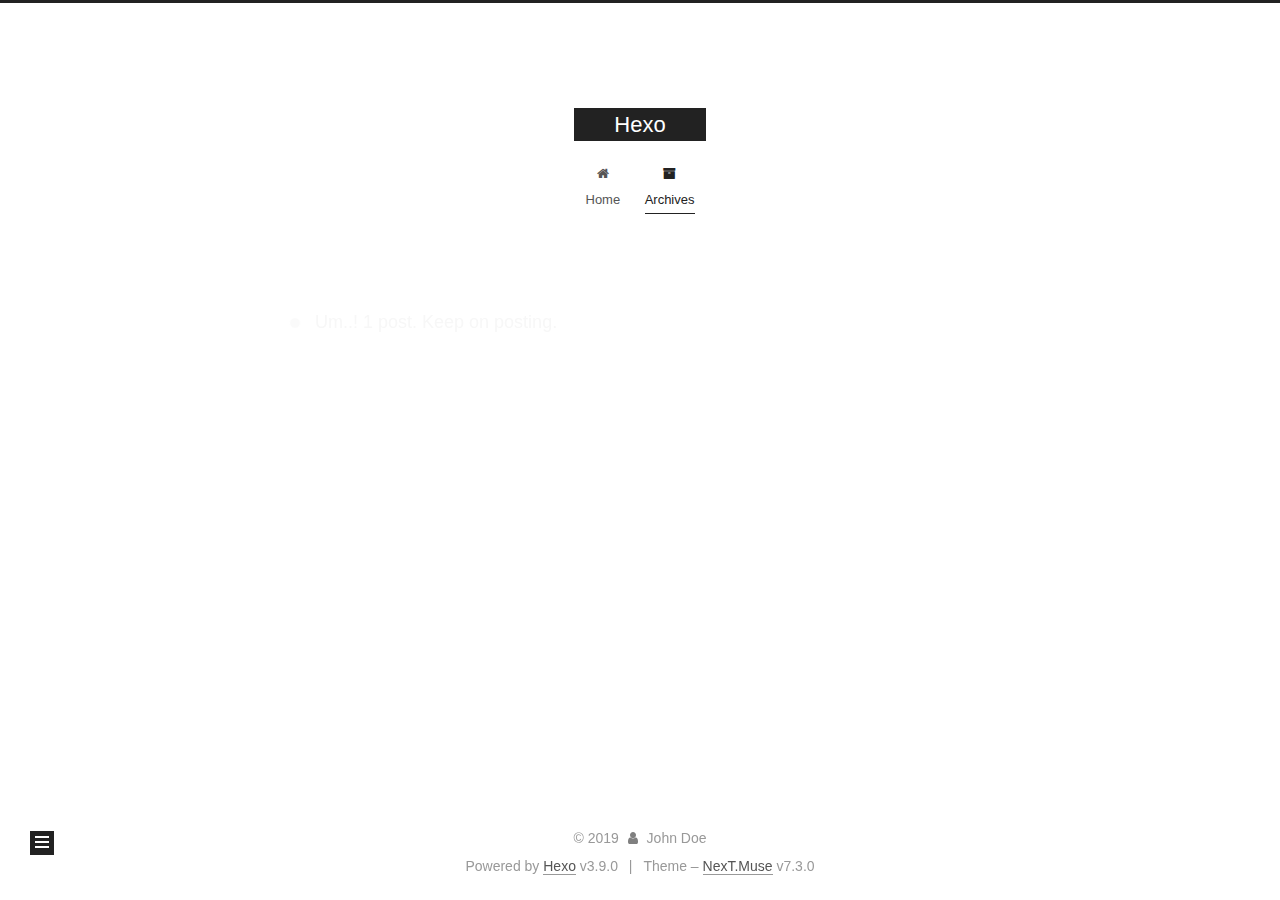
==== archives/index.html @ 1caee9e0 "Site updated: 2019-08-15 14:48:21" ====
<!DOCTYPE html>





<html class="theme-next muse use-motion" lang="en">
<head>
  <meta charset="UTF-8">
<meta name="generator" content="Hexo 3.9.0">
<meta name="viewport" content="width=device-width, initial-scale=1, maximum-scale=2">
<meta name="theme-color" content="#222">
<meta http-equiv="X-UA-Compatible" content="IE=edge">
  <link rel="apple-touch-icon" sizes="180x180" href="/images/apple-touch-icon-next.png?v=7.3.0">
  <link rel="icon" type="image/png" sizes="32x32" href="/images/favicon-32x32-next.png?v=7.3.0">
  <link rel="icon" type="image/png" sizes="16x16" href="/images/favicon-16x16-next.png?v=7.3.0">
  <link rel="mask-icon" href="/images/logo.svg?v=7.3.0" color="#222">

<link rel="stylesheet" href="/css/main.css?v=7.3.0">


<link rel="stylesheet" href="/lib/font-awesome/css/font-awesome.min.css?v=4.7.0">


<script id="hexo-configurations">
  var NexT = window.NexT || {};
  var CONFIG = {
    root: '/',
    scheme: 'Muse',
    version: '7.3.0',
    exturl: false,
    sidebar: {"position":"left","display":"post","offset":12,"onmobile":false},
    back2top: {"enable":true,"sidebar":false,"scrollpercent":false},
    save_scroll: false,
    copycode: {"enable":false,"show_result":false,"style":null},
    fancybox: false,
    mediumzoom: false,
    lazyload: false,
    pangu: false,
    algolia: {
      applicationID: '',
      apiKey: '',
      indexName: '',
      hits: {"per_page":10},
      labels: {"input_placeholder":"Search for Posts","hits_empty":"We didn't find any results for the search: ${query}","hits_stats":"${hits} results found in ${time} ms"}
    },
    localsearch: {"enable":false,"trigger":"auto","top_n_per_article":1,"unescape":false,"preload":false},
    path: '',
    motion: {"enable":true,"async":false,"transition":{"post_block":"fadeIn","post_header":"slideDownIn","post_body":"slideDownIn","coll_header":"slideLeftIn","sidebar":"slideUpIn"}},
    translation: {
      copy_button: 'Copy',
      copy_success: 'Copied',
      copy_failure: 'Copy failed'
    }
  };
</script>

  <meta property="og:type" content="website">
<meta property="og:title" content="Hexo">
<meta property="og:url" content="http://yoursite.com/archives/index.html">
<meta property="og:site_name" content="Hexo">
<meta property="og:locale" content="en">
<meta name="twitter:card" content="summary">
<meta name="twitter:title" content="Hexo">
  <link rel="canonical" href="http://yoursite.com/archives/">


<script id="page-configurations">
  // https://hexo.io/docs/variables.html
  CONFIG.page = {
    sidebar: "",
    isHome: false,
    isPost: false,
    isPage: false,
    isArchive: true
  };
</script>

  <title>Archive | Hexo</title>
  








  <noscript>
  <style>
  .use-motion .motion-element,
  .use-motion .brand,
  .use-motion .menu-item,
  .sidebar-inner,
  .use-motion .post-block,
  .use-motion .pagination,
  .use-motion .comments,
  .use-motion .post-header,
  .use-motion .post-body,
  .use-motion .collection-title { opacity: initial; }

  .use-motion .logo,
  .use-motion .site-title,
  .use-motion .site-subtitle {
    opacity: initial;
    top: initial;
  }

  .use-motion .logo-line-before i { left: initial; }
  .use-motion .logo-line-after i { right: initial; }
  </style>
</noscript>

</head>

<body itemscope itemtype="http://schema.org/WebPage" lang="en">

  <div class="container sidebar-position-left">
    <div class="headband"></div>

    <header id="header" class="header" itemscope itemtype="http://schema.org/WPHeader">
      <div class="header-inner"><div class="site-brand-wrapper">
  <div class="site-meta">

    <div class="custom-logo-site-title">
      <a href="/" class="brand" rel="start">
        <span class="logo-line-before"><i></i></span>
        <span class="site-title">Hexo</span>
        <span class="logo-line-after"><i></i></span>
      </a>
    </div>
  </div>

  <div class="site-nav-toggle">
    <button aria-label="Toggle navigation bar">
      <span class="btn-bar"></span>
      <span class="btn-bar"></span>
      <span class="btn-bar"></span>
    </button>
  </div>
</div>


<nav class="site-nav">
  
  <ul id="menu" class="menu">
      
      
      
        
        <li class="menu-item menu-item-home">
      
    

    <a href="/" rel="section"><i class="menu-item-icon fa fa-fw fa-home"></i> <br>Home</a>

  </li>
      
      
      
        
        <li class="menu-item menu-item-archives">
      
    

    <a href="/archives/" rel="section"><i class="menu-item-icon fa fa-fw fa-archive"></i> <br>Archives</a>

  </li>
  </ul>

    

    
    
      
      
    
      
      
    
    

  

</nav>
</div>
    </header>

    


    <main id="main" class="main">
      <div class="main-inner">
        <div class="content-wrap">
          <div id="content" class="content page-archive">
            

  
  
  
  <div class="post-block archive">
    <div id="posts" class="posts-collapse">
      <span class="archive-move-on"></span>
      <span class="archive-page-counter">
        
        
        
          
        
        Um..! 1 post. Keep on posting.
      </span>
      

      

  
  
  

  
    
    <div class="collection-title">
      <h1 class="archive-year" id="archive-year-2019">2019</h1>
    </div>
  
  

  <article class="post post-type-normal" itemscope itemtype="http://schema.org/Article">
    <header class="post-header">

      <h2 class="post-title">
        
          <a class="post-title-link" href="/2019/08/11/hello-world/" itemprop="url">
            
              <span itemprop="name">Hello World</span>
            
          </a>
        
      </h2>

      <div class="post-meta">
        <time class="post-time" itemprop="dateCreated"
              datetime="2019-08-11T15:59:13+09:00"
              content="2019-08-11">
          08-11
        </time>
      </div>

    </header>
  </article>




    </div>
  </div>
  
  
  

  



          </div>
          

        </div>
          
  
  <div class="sidebar-toggle">
    <div class="sidebar-toggle-line-wrap">
      <span class="sidebar-toggle-line sidebar-toggle-line-first"></span>
      <span class="sidebar-toggle-line sidebar-toggle-line-middle"></span>
      <span class="sidebar-toggle-line sidebar-toggle-line-last"></span>
    </div>
  </div>

  <aside id="sidebar" class="sidebar">
    <div class="sidebar-inner">

      <div class="site-overview-wrap sidebar-panel sidebar-panel-active">
        <div class="site-overview">

          <div class="site-author motion-element" itemprop="author" itemscope itemtype="http://schema.org/Person">
  <p class="site-author-name" itemprop="name">John Doe</p>
  <div class="site-description motion-element" itemprop="description"></div>
</div>
  <nav class="site-state motion-element">
      <div class="site-state-item site-state-posts">
        
          <a href="/archives/">
        
          <span class="site-state-item-count">1</span>
          <span class="site-state-item-name">posts</span>
        </a>
      </div>
    
  </nav>



        </div>
      </div>

    </div>
  </aside>
  <div id="sidebar-dimmer"></div>


      </div>
    </main>

    <footer id="footer" class="footer">
      <div class="footer-inner">
        <div class="copyright">&copy; <span itemprop="copyrightYear">2019</span>
  <span class="with-love" id="animate">
    <i class="fa fa-user"></i>
  </span>
  <span class="author" itemprop="copyrightHolder">John Doe</span>
</div>
  <div class="powered-by">Powered by <a href="https://hexo.io" class="theme-link" rel="noopener" target="_blank">Hexo</a> v3.9.0</div>
  <span class="post-meta-divider">|</span>
  <div class="theme-info">Theme – <a href="https://theme-next.org" class="theme-link" rel="noopener" target="_blank">NexT.Muse</a> v7.3.0</div>

        








        
      </div>
    </footer>
      <div class="back-to-top">
        <i class="fa fa-arrow-up"></i>
      </div>

    

  </div>

  
  <script src="/lib/jquery/index.js?v=3.4.1"></script>
  <script src="/lib/velocity/velocity.min.js?v=1.2.1"></script>
  <script src="/lib/velocity/velocity.ui.min.js?v=1.2.1"></script>

<script src="/js/utils.js?v=7.3.0"></script>
  <script src="/js/motion.js?v=7.3.0"></script>


  <script src="/js/schemes/muse.js?v=7.3.0"></script>


<script src="/js/next-boot.js?v=7.3.0"></script>




  




























  

  

  


  
</body>
</html>
---- css/main.css ----
html {
  line-height: 1.15; /* 1 */
  -webkit-text-size-adjust: 100%; /* 2 */
}
body {
  margin: 0;
}
main {
  display: block;
}
h1 {
  font-size: 2em;
  margin: 0.67em 0;
}
hr {
  box-sizing: content-box; /* 1 */
  height: 0; /* 1 */
  overflow: visible; /* 2 */
}
pre {
  font-family: monospace, monospace; /* 1 */
  font-size: 1em; /* 2 */
}
a {
  background-color: transparent;
}
abbr[title] {
  border-bottom: none; /* 1 */
  text-decoration: underline; /* 2 */
  text-decoration: underline dotted; /* 2 */
}
b,
strong {
  font-weight: bolder;
}
code,
kbd,
samp {
  font-family: monospace, monospace; /* 1 */
  font-size: 1em; /* 2 */
}
small {
  font-size: 80%;
}
sub,
sup {
  font-size: 75%;
  line-height: 0;
  position: relative;
  vertical-align: baseline;
}
sub {
  bottom: -0.25em;
}
sup {
  top: -0.5em;
}
img {
  border-style: none;
}
button,
input,
optgroup,
select,
textarea {
  font-family: inherit; /* 1 */
  font-size: 100%; /* 1 */
  line-height: 1.15; /* 1 */
  margin: 0; /* 2 */
}
button,
input {
/* 1 */
  overflow: visible;
}
button,
select {
/* 1 */
  text-transform: none;
}
button,
[type='button'],
[type='reset'],
[type='submit'] {
  -webkit-appearance: button;
}
button::-moz-focus-inner,
[type='button']::-moz-focus-inner,
[type='reset']::-moz-focus-inner,
[type='submit']::-moz-focus-inner {
  border-style: none;
  padding: 0;
}
button:-moz-focusring,
[type='button']:-moz-focusring,
[type='reset']:-moz-focusring,
[type='submit']:-moz-focusring {
  outline: 1px dotted ButtonText;
}
fieldset {
  padding: 0.35em 0.75em 0.625em;
}
legend {
  box-sizing: border-box; /* 1 */
  color: inherit; /* 2 */
  display: table; /* 1 */
  max-width: 100%; /* 1 */
  padding: 0; /* 3 */
  white-space: normal; /* 1 */
}
progress {
  vertical-align: baseline;
}
textarea {
  overflow: auto;
}
[type='checkbox'],
[type='radio'] {
  box-sizing: border-box; /* 1 */
  padding: 0; /* 2 */
}
[type='number']::-webkit-inner-spin-button,
[type='number']::-webkit-outer-spin-button {
  height: auto;
}
[type='search'] {
  outline-offset: -2px; /* 2 */
  -webkit-appearance: textfield; /* 1 */
}
[type='search']::-webkit-search-decoration {
  -webkit-appearance: none;
}
::-webkit-file-upload-button {
  font: inherit; /* 2 */
  -webkit-appearance: button; /* 1 */
}
details {
  display: block;
}
summary {
  display: list-item;
}
template {
  display: none;
}
[hidden] {
  display: none;
}
::selection {
  background: #262a30;
  color: #fff;
}
body {
  background: #fff;
  color: #555;
  font-family: 'Lato', "PingFang SC", "Microsoft YaHei", sans-serif;
  font-size: 1em;
  line-height: 2;
  position: relative;
}
@media (max-width: 991px) {
  body {
    padding-right: 0 !important;
  }
}
h1,
h2,
h3,
h4,
h5,
h6 {
  font-family: 'Lato', "PingFang SC", "Microsoft YaHei", sans-serif;
  font-weight: bold;
  line-height: 1.5;
  margin: 20px 0 15px;
  padding: 0;
}
h1 {
  font-size: 1.75em;
}
h2 {
  font-size: 1.625em;
}
h3 {
  font-size: 1.5em;
}
h4 {
  font-size: 1.375em;
}
h5 {
  font-size: 1.25em;
}
h6 {
  font-size: 1.125em;
}
p {
  margin: 0 0 20px 0;
}
a,
span.exturl {
  overflow-wrap: break-word;
  word-wrap: break-word;
  background-color: transparent;
  border-bottom: 1px solid #999;
  color: #555;
  outline: none;
  text-decoration: none;
  cursor: pointer;
}
a:hover,
span.exturl:hover {
  border-bottom-color: #222;
  color: #222;
}
video {
  display: block;
  margin-left: auto;
  margin-right: auto;
  max-width: 100%;
}
img {
  display: block;
  height: auto;
  margin: auto;
  max-width: 100%;
}
hr {
  background-color: #ddd;
  background-image: repeating-linear-gradient(-45deg, #fff, #fff 4px, transparent 4px, transparent 8px);
  border: none;
  height: 3px;
  margin: 40px 0;
}
blockquote {
  border-left: 4px solid #ddd;
  color: #666;
  margin: 0;
  padding: 0 15px;
}
blockquote cite::before {
  content: '-';
  padding: 0 5px;
}
dt {
  font-weight: 700;
}
dd {
  margin: 0;
  padding: 0;
}
kbd {
  background-color: #f9f9f9;
  background-image: linear-gradient(top, #eee, #fff, #eee);
  border: 1px solid #ccc;
  border-radius: 0.2em;
  box-shadow: 0.1em 0.1em 0.2em rgba(0,0,0,0.1);
  font-family: inherit;
  padding: 0.1em 0.3em;
  white-space: nowrap;
}
.text-left {
  text-align: left;
}
.text-center {
  text-align: center;
}
.text-right {
  text-align: right;
}
.text-justify {
  text-align: justify;
}
.text-nowrap {
  white-space: nowrap;
}
.text-lowercase {
  text-transform: lowercase;
}
.text-uppercase {
  text-transform: uppercase;
}
.text-capitalize {
  text-transform: capitalize;
}
.center-block {
  display: block;
  margin-left: auto;
  margin-right: auto;
}
.clearfix::before,
.clearfix::after {
  content: ' ';
  display: table;
}
.clearfix::after {
  clear: both;
}
.pullquote {
  width: 45%;
}
.pullquote.left {
  float: left;
  margin-left: 5px;
  margin-right: 10px;
}
.pullquote.right {
  float: right;
  margin-left: 10px;
  margin-right: 5px;
}
.affix {
  position: fixed;
}
.translation {
  color: #999;
  font-size: 0.875em;
  margin-top: -20px;
}
.scrollbar-measure {
  height: 100px;
  overflow: scroll;
  position: absolute;
  top: -9999px;
  width: 100px;
}
.use-motion .motion-element {
  opacity: 0;
}
.table-container {
  margin: 20px 0;
  overflow: auto;
  -webkit-overflow-scrolling: touch;
}
.highlight .table-container {
  margin: 0;
}
table {
  border-collapse: collapse;
  border-spacing: 0;
  font-size: 0.875em;
  width: 100%;
}
table > tbody > tr:nth-of-type(odd) {
  background-color: #f9f9f9;
}
table > tbody > tr:hover {
  background-color: #f5f5f5;
}
caption,
th,
td {
  font-weight: normal;
  padding: 8px;
  text-align: left;
  vertical-align: middle;
}
th,
td {
  border: 1px solid #ddd;
  border-bottom: 3px solid #ddd;
}
th {
  font-weight: 700;
  padding-bottom: 10px;
}
td {
  border-bottom-width: 1px;
}
html,
body {
  height: 100%;
}
.container {
  position: relative;
}
.header-inner {
  margin: 0 auto;
  padding: 100px 0 70px;
  width: 700px;
}
@media (min-width: 1200px) {
  .container .header-inner {
    width: 800px;
  }
}
@media (min-width: 1600px) {
  .container .header-inner {
    width: 900px;
  }
}
.main-inner {
  margin: 0 auto;
  width: 700px;
}
@media (min-width: 1200px) {
  .container .main-inner {
    width: 800px;
  }
}
@media (min-width: 1600px) {
  .container .main-inner {
    width: 900px;
  }
}
.footer {
  padding: 20px 0;
}
.footer-inner {
  box-sizing: border-box;
  margin: 0 auto;
  width: 700px;
}
@media (min-width: 1200px) {
  .container .footer-inner {
    width: 800px;
  }
}
@media (min-width: 1600px) {
  .container .footer-inner {
    width: 900px;
  }
}
pre,
.highlight {
  background: #f7f7f7;
  color: #4d4d4c;
  line-height: 1.6;
  margin: 20px 0;
}
pre,
code {
  font-family: consolas, Menlo, "PingFang SC", "Microsoft YaHei", monospace;
}
code {
  overflow-wrap: break-word;
  word-wrap: break-word;
  background: #eee;
  border-radius: 3px;
  color: #555;
  padding: 2px 4px;
}
pre {
  overflow: auto;
  padding: 10px;
}
pre code {
  background: none;
  color: #4d4d4c;
  font-size: 0.875em;
  padding: 0;
  text-shadow: none;
}
.highlight *::selection {
  background: #d6d6d6;
}
.highlight pre {
  border: none;
  margin: 0;
  padding: 10px 0;
}
.highlight table {
  border: none;
  margin: 0;
  width: auto;
}
.highlight td {
  border: none;
  padding: 0;
}
.highlight figcaption {
  background: #eee;
  border-bottom: 1px solid #e9e9e9;
  color: #4d4d4c;
  line-height: 1em;
  margin: 0;
  padding: 0.5em;
}
.highlight figcaption::before,
.highlight figcaption::after {
  content: ' ';
  display: table;
}
.highlight figcaption::after {
  clear: both;
}
.highlight figcaption a {
  color: #4d4d4c;
  float: right;
}
.highlight figcaption a:hover {
  border-bottom-color: #4d4d4c;
}
.highlight .gutter pre {
  background-color: #eff2f3;
  color: #869194;
  padding-left: 10px;
  padding-right: 10px;
  text-align: right;
}
.highlight .code pre {
  background-color: #f7f7f7;
  padding-left: 10px;
  width: 100%;
}
.gutter {
  user-select: none;
  -moz-user-select: none;
  -ms-user-select: none;
  -webkit-user-select: none;
}
.gist table {
  width: auto;
}
.gist table td {
  border: none;
}
pre .deletion {
  background: #fdd;
}
pre .addition {
  background: #dfd;
}
pre .meta {
  color: #eab700;
  user-select: none;
  -moz-user-select: none;
  -ms-user-select: none;
  -webkit-user-select: none;
}
pre .comment {
  color: #8e908c;
}
pre .variable,
pre .attribute,
pre .tag,
pre .name,
pre .regexp,
pre .ruby .constant,
pre .xml .tag .title,
pre .xml .pi,
pre .xml .doctype,
pre .html .doctype,
pre .css .id,
pre .css .class,
pre .css .pseudo {
  color: #c82829;
}
pre .number,
pre .preprocessor,
pre .built_in,
pre .builtin-name,
pre .literal,
pre .params,
pre .constant,
pre .command {
  color: #f5871f;
}
pre .ruby .class .title,
pre .css .rules .attribute,
pre .string,
pre .symbol,
pre .value,
pre .inheritance,
pre .header,
pre .ruby .symbol,
pre .xml .cdata,
pre .special,
pre .formula {
  color: #718c00;
}
pre .title,
pre .css .hexcolor {
  color: #3e999f;
}
pre .function,
pre .python .decorator,
pre .python .title,
pre .ruby .function .title,
pre .ruby .title .keyword,
pre .perl .sub,
pre .javascript .title,
pre .coffeescript .title {
  color: #4271ae;
}
pre .keyword,
pre .javascript .function {
  color: #8959a8;
}
.blockquote-center,
.page-home .post-type-quote blockquote,
.page-post-detail .post-type-quote blockquote {
  border-left: none;
  margin: 40px 0;
  padding: 0;
  position: relative;
  text-align: center;
}
.blockquote-center::before,
.page-home .post-type-quote blockquote::before,
.page-post-detail .post-type-quote blockquote::before,
.blockquote-center::after,
.page-home .post-type-quote blockquote::after,
.page-post-detail .post-type-quote blockquote::after {
  background-position: 0 -6px;
  background-repeat: no-repeat;
  background-size: 22px 22px;
  content: ' ';
  display: block;
  height: 24px;
  opacity: 0.2;
  position: absolute;
  width: 100%;
}
.blockquote-center::before,
.page-home .post-type-quote blockquote::before,
.page-post-detail .post-type-quote blockquote::before {
  background-image: url("../images/quote-l.svg");
  border-top: 1px solid #ccc;
  top: -20px;
}
.blockquote-center::after,
.page-home .post-type-quote blockquote::after,
.page-post-detail .post-type-quote blockquote::after {
  background-image: url("../images/quote-r.svg");
  background-position: 100% 8px;
  border-bottom: 1px solid #ccc;
  bottom: -20px;
}
.blockquote-center p,
.page-home .post-type-quote blockquote p,
.page-post-detail .post-type-quote blockquote p,
.blockquote-center div,
.page-home .post-type-quote blockquote div,
.page-post-detail .post-type-quote blockquote div {
  text-align: center;
}
.post .post-body .group-picture img {
  border: none;
  box-sizing: border-box;
  margin: 0 auto;
  padding: 0 3px;
}
.post-body .group-picture-row {
  margin-bottom: 6px;
  overflow: hidden;
}
.post-body .group-picture-column {
  float: left;
  margin-bottom: 10px;
}
.page-archive .group-picture-container {
  overflow: hidden;
}
.page-archive .group-picture-row {
  float: left;
}
.page-archive .group-picture-row:first-child {
  margin-top: 6px;
}
.page-archive .group-picture-column {
  max-height: 150px;
  max-width: 150px;
}
.post-body .label {
  display: inline;
  padding: 0 2px;
}
.post-body .label.default {
  background-color: #f0f0f0;
}
.post-body .label.primary {
  background-color: #efe6f7;
}
.post-body .label.info {
  background-color: #e5f2f8;
}
.post-body .label.success {
  background-color: #e7f4e9;
}
.post-body .label.warning {
  background-color: #fcf6e1;
}
.post-body .label.danger {
  background-color: #fae8eb;
}
.post-body .tabs {
  margin-bottom: 20px;
}
.post-body .tabs,
.tabs-comment {
  display: block;
  padding-top: 10px;
  position: relative;
}
.post-body .tabs ul.nav-tabs,
.tabs-comment ul.nav-tabs {
  display: flex;
  flex-wrap: wrap;
  margin: 0;
  margin-bottom: -1px;
  padding: 0;
}
@media (max-width: 413px) {
  .post-body .tabs ul.nav-tabs,
  .tabs-comment ul.nav-tabs {
    display: block;
    margin-bottom: 5px;
  }
}
.post-body .tabs ul.nav-tabs li.tab,
.tabs-comment ul.nav-tabs li.tab {
  background-color: #fff;
  border-bottom: 1px solid #ddd;
  border-left: 1px solid transparent;
  border-right: 1px solid transparent;
  border-top: 3px solid transparent;
  flex-grow: 1;
  list-style-type: none;
}
@media (max-width: 413px) {
  .post-body .tabs ul.nav-tabs li.tab,
  .tabs-comment ul.nav-tabs li.tab {
    border-bottom: 1px solid transparent;
    border-left: 3px solid transparent;
    border-right: 1px solid transparent;
    border-top: 1px solid transparent;
  }
}
.post-body .tabs ul.nav-tabs li.tab a,
.tabs-comment ul.nav-tabs li.tab a {
  border-bottom: initial;
  display: block;
  line-height: 1.8em;
  outline: 0;
  padding: 0.25em 0.75em;
  text-align: center;
  transition-delay: 0s;
  transition-duration: 0.2s;
  transition-timing-function: ease-out;
}
.post-body .tabs ul.nav-tabs li.tab a i,
.tabs-comment ul.nav-tabs li.tab a i {
  width: 1.285714285714286em;
}
.post-body .tabs ul.nav-tabs li.tab.active,
.tabs-comment ul.nav-tabs li.tab.active {
  border-bottom: 1px solid transparent;
  border-left: 1px solid #ddd;
  border-right: 1px solid #ddd;
  border-top: 3px solid #fc6423;
}
@media (max-width: 413px) {
  .post-body .tabs ul.nav-tabs li.tab.active,
  .tabs-comment ul.nav-tabs li.tab.active {
    border-bottom: 1px solid #ddd;
    border-left: 3px solid #fc6423;
    border-right: 1px solid #ddd;
    border-top: 1px solid #ddd;
  }
}
.post-body .tabs ul.nav-tabs li.tab.active a,
.tabs-comment ul.nav-tabs li.tab.active a {
  color: #555;
  cursor: default;
}
.post-body .tabs .tab-content .tab-pane,
.tabs-comment .tab-content .tab-pane {
  border: 1px solid #ddd;
  padding: 20px 20px 0 20px;
}
.post-body .tabs .tab-content .tab-pane:not(.active),
.tabs-comment .tab-content .tab-pane:not(.active) {
  display: none;
}
.post-body .tabs .tab-content .tab-pane.active,
.tabs-comment .tab-content .tab-pane.active {
  display: block;
}
.post-body .note {
  margin-bottom: 20px;
  padding: 15px;
  position: relative;
  border: 1px solid #eee;
  border-left-width: 5px;
  border-radius: 3px;
}
.post-body .note h2,
.post-body .note h3,
.post-body .note h4,
.post-body .note h5,
.post-body .note h6 {
  margin-top: 0;
  border-bottom: initial;
  margin-bottom: 0;
  padding-top: 0 !important;
}
.post-body .note p:first-child,
.post-body .note ul:first-child,
.post-body .note ol:first-child,
.post-body .note table:first-child,
.post-body .note pre:first-child,
.post-body .note blockquote:first-child,
.post-body .note img:first-child {
  margin-top: 0;
}
.post-body .note p:last-child,
.post-body .note ul:last-child,
.post-body .note ol:last-child,
.post-body .note table:last-child,
.post-body .note pre:last-child,
.post-body .note blockquote:last-child,
.post-body .note img:last-child {
  margin-bottom: 0;
}
.post-body .note.default {
  border-left-color: #777;
}
.post-body .note.default h2,
.post-body .note.default h3,
.post-body .note.default h4,
.post-body .note.default h5,
.post-body .note.default h6 {
  color: #777;
}
.post-body .note.primary {
  border-left-color: #6f42c1;
}
.post-body .note.primary h2,
.post-body .note.primary h3,
.post-body .note.primary h4,
.post-body .note.primary h5,
.post-body .note.primary h6 {
  color: #6f42c1;
}
.post-body .note.info {
  border-left-color: #428bca;
}
.post-body .note.info h2,
.post-body .note.info h3,
.post-body .note.info h4,
.post-body .note.info h5,
.post-body .note.info h6 {
  color: #428bca;
}
.post-body .note.success {
  border-left-color: #5cb85c;
}
.post-body .note.success h2,
.post-body .note.success h3,
.post-body .note.success h4,
.post-body .note.success h5,
.post-body .note.success h6 {
  color: #5cb85c;
}
.post-body .note.warning {
  border-left-color: #f0ad4e;
}
.post-body .note.warning h2,
.post-body .note.warning h3,
.post-body .note.warning h4,
.post-body .note.warning h5,
.post-body .note.warning h6 {
  color: #f0ad4e;
}
.post-body .note.danger {
  border-left-color: #d9534f;
}
.post-body .note.danger h2,
.post-body .note.danger h3,
.post-body .note.danger h4,
.post-body .note.danger h5,
.post-body .note.danger h6 {
  color: #d9534f;
}
.btn {
  background: #222;
  border: 2px solid #222;
  border-radius: 0;
  color: #fff;
  display: inline-block;
  font-size: 0.875em;
  padding: 0 20px;
  text-decoration: none;
  transition-property: background-color;
  transition-delay: 0s;
  transition-duration: 0.2s;
  transition-timing-function: ease-in-out;
  line-height: 2;
}
.btn:hover {
  background: #fff;
  border-color: #222;
  color: #222;
}
.btn +.btn {
  margin: 0 0 8px 8px;
}
.btn .fa-fw {
  text-align: left;
  width: 1.285714285714286em;
}
.btn-bar {
  background: #555;
  border-radius: 1px;
  display: block;
  height: 2px;
  width: 22px;
}
.btn-bar+.btn-bar {
  margin-top: 4px;
}
.page-number-basic,
.pagination .prev,
.pagination .next,
.pagination .page-number,
.pagination .space {
  display: inline-block;
  margin: 0 10px;
  padding: 0 11px;
  position: relative;
  top: -1px;
}
@media (max-width: 767px) {
  .page-number-basic,
  .pagination .prev,
  .pagination .next,
  .pagination .page-number,
  .pagination .space {
    margin: 0 5px;
  }
}
.pagination {
  border-top: 1px solid #eee;
  margin: 120px 0 40px;
  text-align: center;
}
.pagination .prev,
.pagination .next,
.pagination .page-number {
  border-bottom: 0;
  border-top: 1px solid #eee;
  transition-property: border-color;
  transition-delay: 0s;
  transition-duration: 0.2s;
  transition-timing-function: ease-in-out;
}
.pagination .prev:hover,
.pagination .next:hover,
.pagination .page-number:hover {
  border-top-color: #222;
}
.pagination .space {
  margin: 0;
  padding: 0;
}
.pagination .prev {
  margin-left: 0;
}
.pagination .next {
  margin-right: 0;
}
.pagination .page-number.current {
  background: #ccc;
  border-top-color: #ccc;
  color: #fff;
}
@media (max-width: 767px) {
  .pagination {
    border-top: none;
  }
  .pagination .prev,
  .pagination .next,
  .pagination .page-number {
    border-bottom: 1px solid #eee;
    border-top: 0;
    margin-bottom: 10px;
    padding: 0 10px;
  }
  .pagination .prev:hover,
  .pagination .next:hover,
  .pagination .page-number:hover {
    border-bottom-color: #222;
  }
}
.comments {
  margin: 60px 20px 0;
  overflow: hidden;
}
.comment-button-group {
  display: flex;
  flex-wrap: wrap-reverse;
  justify-content: center;
  margin: 1em 0;
}
.comment-button-group .comment-button {
  margin: 0.1em 0.2em;
}
.comment-button-group .comment-button.active {
  background: #fff;
  border-color: #222;
  color: #222;
}
.comment-position {
  display: none;
}
.comment-position.active {
  display: block;
}
.tabs-comment {
  background: #fff;
  margin-top: 4em;
  padding-top: 0;
}
.tabs-comment .comments {
  border: 0;
  box-shadow: none;
  margin-top: 0;
  padding-top: 0;
}
.back-to-top {
  background: #222;
  bottom: -100px;
  box-sizing: border-box;
  color: #fff;
  cursor: pointer;
  font-size: 12px;
  opacity: 1;
  padding: 0 6px;
  position: fixed;
  right: 30px;
  text-align: center;
  transition-property: bottom;
  width: 24px;
  z-index: 1050;
  transition-delay: 0s;
  transition-duration: 0.2s;
  transition-timing-function: ease-in-out;
}
.back-to-top:hover {
  color: #87daff;
}
.back-to-top.back-to-top-on {
  bottom: 19px;
}
@media (max-width: 991px) {
  .back-to-top {
    opacity: 0.8;
    right: 20px;
  }
}
.header {
  background: transparent;
}
.header-inner {
  position: relative;
}
.headband {
  background: #222;
  height: 3px;
}
.site-meta {
  margin: 0;
  text-align: center;
}
@media (max-width: 767px) {
  .site-meta {
    text-align: center;
  }
}
.brand {
  background: #222;
  border-bottom: none;
  color: #fff;
  display: inline-block;
  line-height: 1.375em;
  padding: 0 40px;
  position: relative;
}
.brand:hover {
  color: #fff;
}
.logo {
  display: inline-block;
  line-height: 36px;
  margin-right: 5px;
  vertical-align: top;
}
.site-title {
  display: inline-block;
  font-family: 'Lato', "PingFang SC", "Microsoft YaHei", sans-serif;
  font-size: 1.375em;
  font-weight: normal;
  line-height: 1.5;
  vertical-align: top;
}
.site-subtitle {
  color: #999;
  font-size: 0.8125em;
  margin-top: 10px;
}
.use-motion .brand {
  opacity: 0;
}
.use-motion .logo,
.use-motion .site-title,
.use-motion .site-subtitle,
.use-motion .custom-logo-image {
  opacity: 0;
  position: relative;
  top: -10px;
}
.site-nav-toggle {
  display: none;
  left: 10px;
  position: absolute;
}
@media (max-width: 767px) {
  .site-nav-toggle {
    display: block;
  }
}
.site-nav-toggle button {
  background: transparent;
  border: none;
  margin-top: 2px;
  padding: 9px 10px;
}
@media (max-width: 767px) {
  .site-nav {
    border-top: 1px solid #ddd;
    clear: both;
    display: none;
    margin: 0 -10px;
    padding: 0 10px;
  }
}
@media (min-width: 768px) and (max-width: 991px) {
  .site-nav {
    display: block !important;
  }
}
@media (min-width: 992px) {
  .site-nav {
    display: block !important;
  }
}
.menu {
  margin-top: 20px;
  padding-left: 0;
  text-align: center;
}
.menu .menu-item {
  display: inline-block;
  list-style: none;
  margin: 0 10px;
}
@media (max-width: 767px) {
  .menu .menu-item {
    margin-top: 10px;
  }
}
.menu .menu-item a,
.menu .menu-item span.exturl {
  border-bottom: 1px solid transparent;
  display: block;
  font-size: 0.8125em;
  line-height: inherit;
  transition-property: border-color;
  transition-delay: 0s;
  transition-duration: 0.2s;
  transition-timing-function: ease-in-out;
}
.menu .menu-item a:hover,
.menu .menu-item span.exturl:hover {
  border-bottom-color: #222;
}
.menu .menu-item .fa {
  margin-right: 5px;
}
.use-motion .menu-item {
  opacity: 0;
}
.post-body {
  overflow-wrap: break-word;
  word-wrap: break-word;
  font-family: 'Lato', "PingFang SC", "Microsoft YaHei", sans-serif;
}
.post-body span.exturl .fa {
  font-size: 0.875em;
  margin-left: 4px;
}
.post-body .image-caption,
.post-body .figure .caption {
  color: #999;
  font-size: 0.875em;
  font-weight: bold;
  line-height: 1;
  margin: -20px auto 15px;
  text-align: center;
}
.post-sticky-flag {
  display: inline-block;
  transform: rotate(30deg);
}
.use-motion .post-block,
.use-motion .pagination,
.use-motion .comments {
  opacity: 0;
}
.use-motion .post-header {
  opacity: 0;
}
.use-motion .post-body {
  opacity: 0;
}
.use-motion .collection-title {
  opacity: 0;
}
.post-button {
  margin-top: 40px;
}
.posts-collapse {
  margin-left: 55px;
  position: relative;
  z-index: 1010;
}
@media (max-width: 767px) {
  .posts-collapse {
    margin-left: 20px;
    margin-right: 20px;
  }
  .posts-collapse .post-title,
  .posts-collapse .post-meta {
    display: block;
    text-align: left;
    width: auto;
  }
}
.posts-collapse .collection-title {
  margin: 60px 0;
  position: relative;
}
.posts-collapse .collection-title h1,
.posts-collapse .collection-title h2 {
  margin-left: 20px;
}
.posts-collapse .collection-title small {
  color: #bbb;
  margin-left: 5px;
}
.posts-collapse .collection-title::before {
  background: #bbb;
  border-radius: 50%;
  content: ' ';
  height: 8px;
  left: 0;
  margin-left: -4px;
  margin-top: -4px;
  position: absolute;
  top: 50%;
  width: 8px;
}
.posts-collapse .post {
  margin: 30px 0;
}
.posts-collapse .post-header {
  position: relative;
  transition-delay: 0s;
  transition-duration: 0.2s;
  transition-timing-function: ease-in-out;
  border-bottom: 1px dashed #ccc;
  transition-property: border;
}
.posts-collapse .post-header::before {
  background: #bbb;
  border: 1px solid #fff;
  border-radius: 50%;
  content: ' ';
  height: 6px;
  left: 0;
  margin-left: -4px;
  position: absolute;
  top: 0.75em;
  width: 6px;
  transition-delay: 0s;
  transition-duration: 0.2s;
  transition-timing-function: ease-in-out;
  transition-property: background;
}
.posts-collapse .post-header:hover {
  border-bottom-color: #666;
}
.posts-collapse .post-header:hover::before {
  background: #222;
}
.posts-collapse .post-title {
  font-size: 1em;
  font-weight: normal;
  line-height: inherit;
  margin-bottom: 0;
  margin-left: 3.75em;
}
.posts-collapse .post-title::after {
  margin-left: 3px;
  opacity: 0.6;
}
.posts-collapse .post-title a,
.posts-collapse .post-title span.exturl {
  border-bottom: none;
  color: #666;
}
.posts-collapse .post-meta {
  font-size: 0.75em;
  left: 20px;
  position: absolute;
  top: 5px;
}
.posts-collapse::after {
  background: #f5f5f5;
  content: ' ';
  height: 100%;
  left: 0;
  margin-left: -2px;
  position: absolute;
  top: 1.25em;
  width: 4px;
  z-index: -1;
}
.posts-collapse .fa-external-link {
  font-size: 0.875em;
  margin-left: 5px;
}
.posts-expand .post-eof {
  background: #ccc;
  height: 1px;
  margin: 80px auto 60px;
  text-align: center;
  width: 8%;
}
.post:last-child .post-eof {
  display: none;
}
.posts-expand {
  padding-top: 40px;
}
@media (max-width: 767px) {
  .posts-expand {
    margin: 0 20px;
  }
  .post-body .highlight {
    margin-left: 0;
    margin-right: 0;
    padding: 0;
  }
}
@media (min-width: 992px) {
  .posts-expand .post-body {
    text-align: justify;
  }
}
@media (max-width: 991px) {
  .posts-expand .post-body {
    text-align: justify;
  }
}
.posts-expand .post-body h2,
.posts-expand .post-body h3,
.posts-expand .post-body h4,
.posts-expand .post-body h5,
.posts-expand .post-body h6 {
  padding-top: 10px;
}
.posts-expand .post-body h2 .header-anchor,
.posts-expand .post-body h3 .header-anchor,
.posts-expand .post-body h4 .header-anchor,
.posts-expand .post-body h5 .header-anchor,
.posts-expand .post-body h6 .header-anchor {
  border-bottom-style: none;
  color: #ccc;
  float: right;
  margin-left: 10px;
  visibility: hidden;
}
.posts-expand .post-body h2 .header-anchor:hover,
.posts-expand .post-body h3 .header-anchor:hover,
.posts-expand .post-body h4 .header-anchor:hover,
.posts-expand .post-body h5 .header-anchor:hover,
.posts-expand .post-body h6 .header-anchor:hover {
  color: inherit;
}
.posts-expand .post-body h2:hover .header-anchor,
.posts-expand .post-body h3:hover .header-anchor,
.posts-expand .post-body h4:hover .header-anchor,
.posts-expand .post-body h5:hover .header-anchor,
.posts-expand .post-body h6:hover .header-anchor {
  visibility: visible;
}
.posts-expand .post-body img {
  border: 1px solid #ddd;
  box-sizing: border-box;
  margin: 0 auto 20px;
  padding: 3px;
}
.post-gallery {
  border-collapse: separate;
  display: table;
  table-layout: fixed;
  width: 100%;
}
.post-gallery-row {
  display: table-row;
}
.post-gallery .post-gallery-img {
  border: none;
  display: table-cell;
  text-align: center;
  vertical-align: middle;
}
.post-gallery .post-gallery-img img {
  border: none;
  max-height: 100%;
  max-width: 100%;
}
.fancybox-close,
.fancybox-close:hover {
  border: none;
}
.posts-expand .post-meta {
  color: #999;
  font-family: 'Lato', "PingFang SC", "Microsoft YaHei", sans-serif;
  margin: 3px 0 60px 0;
  text-align: center;
}
.posts-expand .post-meta .post-description {
  font-size: 0.875em;
  margin-top: 2px;
}
.posts-expand .post-meta time {
  border-bottom: 1px dashed #999;
  cursor: help;
}
.post-meta .post-meta-item + .post-meta-item::before {
  content: '|';
  margin: 0 0.5em;
}
.post-meta .post-meta-item {
  font-size: 0.75em;
}
.post-meta-divider {
  margin: 0 0.5em;
}
.post-meta-item-icon {
  margin-right: 3px;
}
@media (max-width: 991px) {
  .post-meta-item-icon {
    display: inline-block;
  }
}
@media (max-width: 991px) {
  .post-meta-item-text {
    display: none;
  }
}
.post-nav {
  border-top: 1px solid #eee;
  display: table;
  margin-top: 15px;
  width: 100%;
}
.post-nav-divider {
  display: table-cell;
  width: 10%;
}
.post-nav-item {
  display: table-cell;
  padding: 10px 0 0 0;
  vertical-align: top;
  width: 45%;
}
.post-nav-item a {
  border-bottom: none;
  color: #555;
  display: block;
  font-size: 0.875em;
  line-height: 1.6;
  position: relative;
}
.post-nav-item a:hover {
  border-bottom: none;
  color: #222;
}
.post-nav-item a:active {
  top: 2px;
}
.post-nav-item .fa {
  font-size: 0.75em;
  margin-right: 5px;
}
.post-nav-next a {
  padding-left: 5px;
}
.post-nav-prev {
  text-align: right;
}
.post-nav-prev a {
  padding-right: 5px;
}
.post-nav-prev .fa {
  margin-left: 5px;
}
.rtl.post-body p,
.rtl.post-body a,
.rtl.post-body h1,
.rtl.post-body h2,
.rtl.post-body h3,
.rtl.post-body h4,
.rtl.post-body h5,
.rtl.post-body h6,
.rtl.post-body li,
.rtl.post-body ul,
.rtl.post-body ol {
  direction: rtl;
  font-family: UKIJ Ekran;
}
.rtl.post-title {
  font-family: UKIJ Ekran;
}
.posts-expand .post-tags {
  margin-top: 40px;
  text-align: center;
}
.posts-expand .post-tags a {
  display: inline-block;
  font-size: 0.8125em;
  margin-right: 10px;
}
.posts-expand .post-title {
  overflow-wrap: break-word;
  word-wrap: break-word;
  font-weight: 400;
  margin: initial;
  text-align: center;
}
.posts-expand .post-title-link {
  border-bottom: none;
  color: #555;
  display: inline-block;
  line-height: 1.2;
  position: relative;
  vertical-align: top;
}
.posts-expand .post-title-link::before {
  background-color: #000;
  bottom: 0;
  content: '';
  height: 2px;
  left: 0;
  position: absolute;
  transform: scaleX(0);
  visibility: hidden;
  width: 100%;
  transition-delay: 0s;
  transition-duration: 0.2s;
  transition-timing-function: ease-in-out;
}
.posts-expand .post-title-link:hover::before {
  transform: scaleX(1);
  visibility: visible;
}
.posts-expand .post-title-link .fa {
  font-size: 0.875em;
  margin-left: 5px;
}
.page-home .post-type-quote .post-header,
.page-post-detail .post-type-quote .post-header,
.page-home .post-type-quote .post-tags,
.page-post-detail .post-type-quote .post-tags {
  display: none;
}
.sidebar {
  background: #222;
  bottom: 0;
  box-shadow: inset 0 2px 6px #000;
  position: fixed;
  right: 0;
  top: 0;
  width: 0;
  z-index: 1040;
}
.sidebar a,
.sidebar span.exturl {
  border-bottom-color: #555;
  color: #999;
}
.sidebar a:hover,
.sidebar span.exturl:hover {
  border-bottom-color: #eee;
  color: #eee;
}
@media (max-width: 991px) {
  .sidebar {
    display: none;
  }
}
.sidebar-inner {
  color: #999;
  padding: 20px 10px;
  position: relative;
  text-align: center;
}
.site-overview-wrap {
  overflow: hidden;
}
.site-overview {
  overflow-x: hidden;
  overflow-y: auto;
}
.cc-license {
  margin-top: 10px;
  text-align: center;
}
.cc-license .cc-opacity {
  border-bottom: none;
  opacity: 0.7;
}
.cc-license .cc-opacity:hover {
  opacity: 0.9;
}
.cc-license img {
  display: inline-block;
}
.site-author-image {
  border: 2px solid #333;
  display: block;
  height: auto;
  margin: 0 auto;
  max-width: 96px;
  padding: 2px;
}
.site-author-name {
  color: #f5f5f5;
  font-weight: normal;
  margin: 5px 0 0;
  text-align: center;
}
.site-description {
  color: #999;
  font-size: 1em;
  margin-top: 5px;
  text-align: center;
}
.links-of-author {
  margin-top: 20px;
}
.links-of-author a,
.links-of-author span.exturl {
  border-bottom-color: #555;
  display: inline-block;
  font-size: 0.8125em;
  margin-bottom: 10px;
  margin-right: 10px;
  vertical-align: middle;
}
.links-of-author a::before,
.links-of-author span.exturl::before {
  background: #ff41ad;
  border-radius: 50%;
  content: ' ';
  display: inline-block;
  height: 4px;
  margin-right: 3px;
  vertical-align: middle;
  width: 4px;
}
.feed-link,
.chat {
  margin-top: 10px;
}
.feed-link a,
.chat a {
  border: 1px solid #fc6423 !important;
  border-radius: 4px;
  color: #fc6423;
  display: inline-block;
  padding: 0 15px;
}
.feed-link a .fa,
.chat a .fa {
  margin-right: 5px;
}
.feed-link a:hover,
.chat a:hover {
  background: #fc6423;
  color: #fff;
}
.feed-link a:hover .fa,
.chat a:hover .fa {
  color: #fff;
}
.links-of-blogroll {
  font-size: 0.8125em;
  margin-top: 10px;
}
.links-of-blogroll-title {
  font-size: 0.875em;
  font-weight: 600;
  margin-top: 0;
}
.links-of-blogroll-list {
  list-style: none;
  margin: 0;
  padding: 0;
}
.links-of-blogroll-item {
  padding: 2px 10px;
}
.links-of-blogroll-item a,
.links-of-blogroll-item span.exturl {
  box-sizing: border-box;
  display: inline-block;
  max-width: 280px;
  overflow: hidden;
  text-overflow: ellipsis;
  white-space: nowrap;
}
#sidebar-dimmer {
  display: none;
}
@media (max-width: 767px) {
  #sidebar-dimmer {
    background: #000;
    display: block;
    height: 100%;
    left: 100%;
    opacity: 0;
    position: fixed;
    top: 0;
    width: 100%;
    z-index: 1020;
  }
  .sidebar-active + #sidebar-dimmer {
    opacity: 0.7;
    transform: translateX(-100%);
    transition: opacity 0.5s;
  }
}
.sidebar-nav {
  margin: 0 0 20px;
  padding-left: 0;
}
.sidebar-nav li {
  border-bottom: 1px solid transparent;
  color: #555;
  cursor: pointer;
  display: inline-block;
  font-size: 0.875em;
}
.sidebar-nav li.sidebar-nav-overview {
  margin-left: 10px;
}
.sidebar-nav li:hover {
  color: #f5f5f5;
}
.sidebar-nav .sidebar-nav-active {
  border-bottom-color: #87daff;
  color: #87daff;
}
.sidebar-nav .sidebar-nav-active:hover {
  color: #87daff;
}
.sidebar-panel {
  display: none;
}
.sidebar-panel-active {
  display: block;
}
.sidebar-toggle {
  background: #222;
  bottom: 45px;
  cursor: pointer;
  height: 14px;
  line-height: 0;
  padding: 5px;
  position: fixed;
  right: 30px;
  width: 14px;
  z-index: 1050;
}
@media (max-width: 991px) {
  .sidebar-toggle {
    opacity: 0.8;
    right: 20px;
    display: none;
  }
}
.sidebar-toggle-line {
  background: #fff;
  display: inline-block;
  height: 2px;
  margin-top: 3px;
  position: relative;
  transition: all 0.4s;
  vertical-align: top;
  width: 100%;
}
.sidebar-toggle-line:first-child {
  margin-top: 0;
}
.sidebar-toggle:hover .sidebar-toggle-line {
  background: #87daff;
}
.post-toc-empty {
  color: #666;
  font-size: 0.875em;
}
.post-toc-wrap {
  overflow: hidden;
}
.post-toc {
  overflow: auto;
}
.post-toc ol {
  font-size: 0.875em;
  list-style: none;
  margin: 0;
  padding: 0 2px 5px 10px;
  text-align: left;
}
.post-toc ol > ol {
  padding-left: 0;
}
.post-toc ol a {
  transition-delay: 0s;
  transition-duration: 0.2s;
  transition-timing-function: ease-in-out;
  border-bottom-color: #555;
  color: #999;
  transition-property: all;
}
.post-toc ol a:hover {
  border-bottom-color: #ccc;
  color: #ccc;
}
.post-toc .nav-item {
  overflow: hidden;
  text-overflow: ellipsis;
  white-space: nowrap;
  line-height: 1.8;
}
.post-toc .nav .nav-child {
  display: none;
}
.post-toc .nav .active > .nav-child {
  display: block;
}
.post-toc .nav .active-current > .nav-child {
  display: block;
}
.post-toc .nav .active-current > .nav-child > .nav-item {
  display: block;
}
.post-toc .nav .active > a {
  border-bottom-color: #87daff;
  color: #87daff;
}
.post-toc .nav .active-current > a {
  color: #87daff;
}
.post-toc .nav .active-current > a:hover {
  color: #87daff;
}
.site-state {
  display: flex;
  justify-content: center;
  line-height: 1.4;
  margin-top: 10px;
  overflow: hidden;
  text-align: center;
  white-space: nowrap;
}
.site-state-item {
  border-left: 1px solid #333;
  padding: 0 15px;
}
.site-state-item:first-child {
  border-left: none;
}
.site-state-item a {
  border-bottom: none;
}
.site-state-item-count {
  color: inherit;
  display: block;
  font-size: 1.25em;
  font-weight: 600;
  text-align: center;
}
.site-state-item-name {
  color: inherit;
  font-size: 0.875em;
}
.footer {
  color: #999;
  font-size: 0.875em;
}
.footer img {
  border: none;
}
.footer-inner {
  text-align: center;
}
.with-love {
  color: #808080;
  display: inline-block;
  margin: 0 5px;
}
.powered-by,
.theme-info {
  display: inline-block;
}
@-moz-keyframes iconAnimate {
  0%, 100% {
    transform: scale(1);
  }
  10%, 30% {
    transform: scale(0.9);
  }
  20%, 40%, 60%, 80% {
    transform: scale(1.1);
  }
  50%, 70% {
    transform: scale(1.1);
  }
}
@-webkit-keyframes iconAnimate {
  0%, 100% {
    transform: scale(1);
  }
  10%, 30% {
    transform: scale(0.9);
  }
  20%, 40%, 60%, 80% {
    transform: scale(1.1);
  }
  50%, 70% {
    transform: scale(1.1);
  }
}
@-o-keyframes iconAnimate {
  0%, 100% {
    transform: scale(1);
  }
  10%, 30% {
    transform: scale(0.9);
  }
  20%, 40%, 60%, 80% {
    transform: scale(1.1);
  }
  50%, 70% {
    transform: scale(1.1);
  }
}
@keyframes iconAnimate {
  0%, 100% {
    transform: scale(1);
  }
  10%, 30% {
    transform: scale(0.9);
  }
  20%, 40%, 60%, 80% {
    transform: scale(1.1);
  }
  50%, 70% {
    transform: scale(1.1);
  }
}
.page-archive .posts-collapse .archive-move-on {
  background: #999;
  border: 1px solid #fff;
  border-radius: 50%;
  height: 10px;
  left: 0;
  margin-left: -6px;
  position: absolute;
  top: 1em;
  width: 10px;
}
.page-archive .posts-collapse .archive-page-counter {
  font-size: 1.125em;
  left: 20px;
  position: relative;
  top: 3px;
}
@media (max-width: 767px) {
  .page-archive .posts-collapse .archive-page-counter {
    top: 5px;
  }
}
.category-all-page .category-all-title {
  text-align: center;
}
.category-all-page .category-all {
  margin-top: 20px;
}
.category-all-page .category-list {
  list-style: none;
  margin: 0;
  padding: 0;
}
.category-all-page .category-list-item {
  margin: 5px 10px;
}
.category-all-page .category-list-count {
  color: #bbb;
}
.category-all-page .category-list-count::before {
  content: ' (';
  display: inline;
}
.category-all-page .category-list-count::after {
  content: ') ';
  display: inline;
}
.category-all-page .category-list-child {
  padding-left: 10px;
}
#event-list {
  padding: 0px;
}
#event-list hr {
  background: #222;
  margin: 20px 0 45px 0 !important;
}
#event-list hr::after {
  background: #222;
  color: #fff;
  content: 'NOW';
  display: inline-block;
  font-weight: bold;
  padding: 0 5px;
  text-align: right;
}
#event-list li.event {
  background: #f9f9f9;
  margin: 20px 0;
  min-height: 40px;
  padding-left: 10px;
}
#event-list li.event h2.event-summary {
  margin: 0;
  padding-bottom: 3px;
}
#event-list li.event h2.event-summary::before {
  color: #bbb;
  content: '\f111';
  display: inline-block;
  font-family: FontAwesome;
  font-size: 8px;
  margin-right: 25px;
  vertical-align: middle;
}
#event-list li.event span.event-relative-time {
  color: #bbb;
  display: inline-block;
  font-size: 12px;
  font-weight: 400;
  padding-left: 12px;
}
#event-list li.event span.event-details {
  color: #bbb;
  display: block;
  line-height: 18px;
  margin-left: 56px;
  padding-bottom: 6px;
  padding-top: 3px;
  text-indent: -24px;
}
#event-list li.event span.event-details::before {
  color: #bbb;
  display: inline-block;
  font-family: FontAwesome;
  margin-right: 9px;
  text-align: center;
  text-indent: 0;
  width: 14px;
}
#event-list li.event span.event-details.event-location::before {
  content: '\f041';
}
#event-list li.event span.event-details.event-duration::before {
  content: '\f017';
}
#event-list li.event-past {
  background: #fcfcfc;
  padding: 15px 0 15px 10px;
}
#event-list li.event-past > * {
  opacity: 0.9;
}
#event-list li.event-past h2.event-summary {
  color: #bbb;
}
#event-list li.event-past h2.event-summary::before {
  color: #dfdfdf;
}
#event-list li.event-now {
  background: #222;
  color: #fff;
  padding: 15px 0 15px 10px;
}
#event-list li.event-now h2.event-summary::before {
  animation: dot-flash 1s alternate infinite ease-in-out;
  color: #fff;
  transform: scale(1.2);
}
#event-list li.event-now * {
  color: #fff !important;
}
#event-list li.event-future {
  background: #222;
  color: #fff;
  padding: 15px 0 15px 10px;
}
#event-list li.event-future h2.event-summary::before {
  animation: dot-flash 1s alternate infinite ease-in-out;
  color: #fff;
  transform: scale(1.2);
}
#event-list li.event-future * {
  color: #fff !important;
}
@-moz-keyframes dot-flash {
  from {
    opacity: 1;
    transform: scale(1.1);
  }
  to {
    opacity: 0;
    transform: scale(1);
  }
}
@-webkit-keyframes dot-flash {
  from {
    opacity: 1;
    transform: scale(1.1);
  }
  to {
    opacity: 0;
    transform: scale(1);
  }
}
@-o-keyframes dot-flash {
  from {
    opacity: 1;
    transform: scale(1.1);
  }
  to {
    opacity: 0;
    transform: scale(1);
  }
}
@keyframes dot-flash {
  from {
    opacity: 1;
    transform: scale(1.1);
  }
  to {
    opacity: 0;
    transform: scale(1);
  }
}
ul.breadcrumb {
  font-size: 0.75em;
  list-style: none;
  margin: 1em 0;
  padding: 0 2em;
  text-align: center;
}
ul.breadcrumb li {
  display: inline;
}
ul.breadcrumb li+li::before {
  content: '/\00a0';
  font-weight: normal;
  padding: 0.5em;
}
ul.breadcrumb li+li:last-child {
  font-weight: bold;
}
.tag-cloud {
  text-align: center;
}
.tag-cloud a {
  display: inline-block;
  margin: 10px;
}
.tag-cloud a:hover {
  color: #222 !important;
}
@media (max-width: 767px) {
  .header-inner,
  .container .main-inner,
  .footer-inner {
    width: auto;
  }
}
@media (max-width: 767px) {
  .header-inner {
    padding: 50px 0 35px;
  }
}
embed {
  display: block;
  margin: 0 auto 25px auto;
}
.custom-logo .site-meta-headline {
  text-align: center;
}
.custom-logo .brand {
  background: none;
}
.custom-logo .site-title {
  color: #222;
  margin: 10px auto 0;
}
.custom-logo .site-title a {
  border: none;
}
.custom-logo-image {
  background: #fff;
  margin: 0 auto;
  max-width: 150px;
  padding: 5px;
}
@media (max-width: 767px) {
  .site-nav {
    background: #fff;
    border-bottom: 1px solid #ddd;
    left: 0;
    margin: 0;
    padding: 0;
    width: 100%;
    z-index: 1030;
  }
}
.site-nav-toggle {
  top: 50px;
}
@media (max-width: 767px) {
  .menu {
    text-align: left;
  }
}
.menu-item-active a,
.menu .menu-item a:hover,
.menu .menu-item span.exturl:hover {
  border-bottom-color: #222 !important;
  color: #222;
}
@media (max-width: 767px) {
  .menu-item-active a,
  .menu .menu-item a:hover,
  .menu .menu-item span.exturl:hover {
    border-bottom: 1px dotted #ddd !important;
  }
}
@media (max-width: 767px) {
  .menu .menu-item {
    display: block;
    margin: 0 10px;
    vertical-align: top;
  }
}
.menu .menu-item .badge {
  background-color: #eee;
  display: inline-block;
  font-weight: 700;
  line-height: 1;
  margin-left: 5px;
  padding: 1px 4px;
  text-align: center;
  white-space: nowrap;
}
@media (max-width: 767px) {
  .menu .menu-item .badge {
    float: right;
    margin: 0.35em 0 0 0;
  }
}
@media (max-width: 767px) {
  .menu .menu-item br {
    display: none;
  }
}
@media (max-width: 767px) {
  .menu .menu-item a,
  .menu .menu-item span.exturl {
    padding: 5px 10px;
  }
}
@media (hover: none) {
  .menu .menu-item a:hover,
  .menu .menu-item span.exturl:hover {
    border-bottom-color: transparent !important;
  }
}
@media (min-width: 768px) and (max-width: 991px) {
  .menu .menu-item .fa {
    width: 100%;
  }
}
@media (min-width: 992px) {
  .menu .menu-item .fa {
    width: 100%;
  }
}
.sidebar {
  left: 0;
  right: auto;
}
.sidebar-toggle,
.back-to-top {
  left: 30px;
  right: auto;
}
@media (max-width: 991px) {
  .sidebar-toggle,
  .back-to-top {
    left: 20px;
  }
}
.links-of-blogroll-inline .links-of-blogroll-item {
  display: inline-block;
}
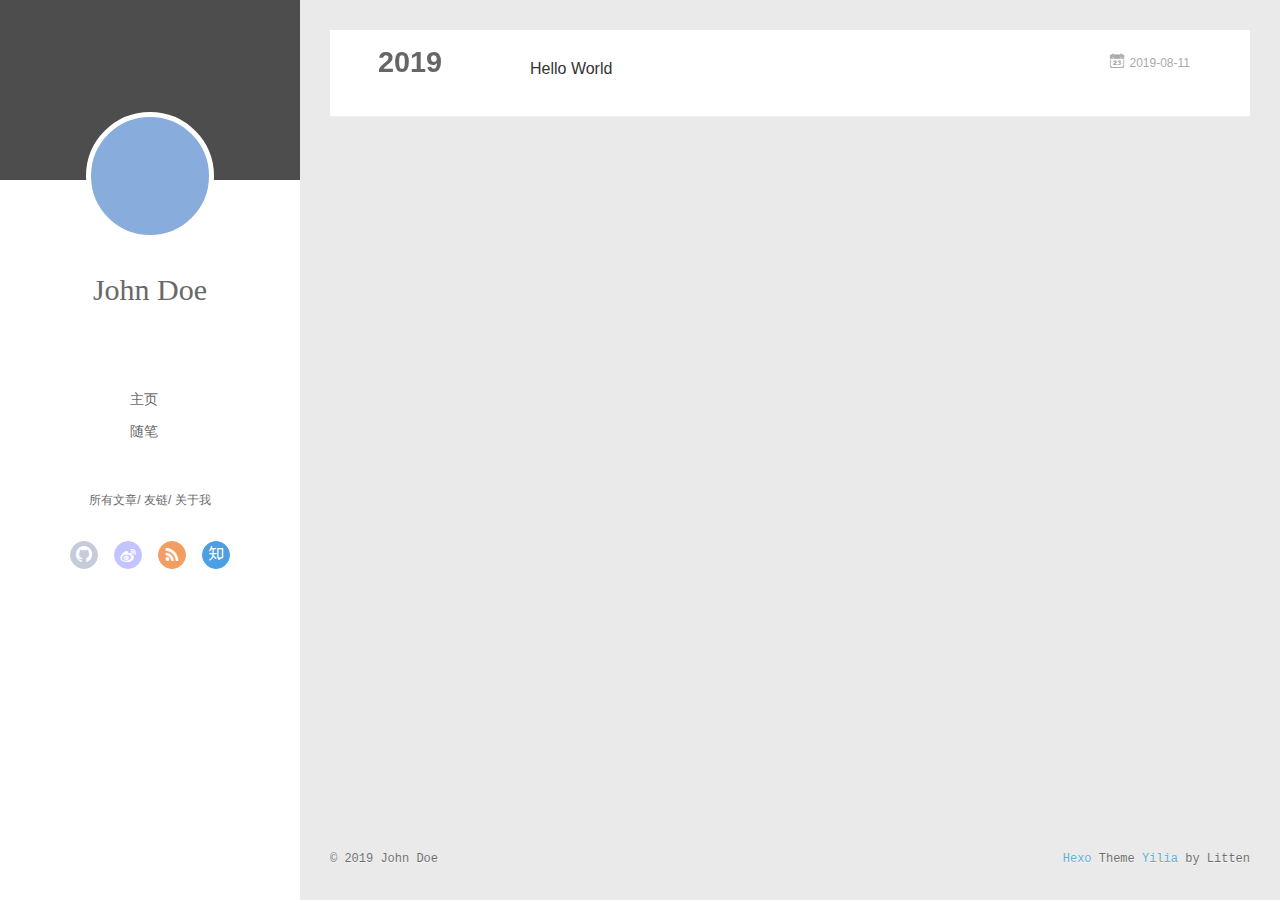
==== commit 13807990: "Site updated: 2019-08-15 15:19:38" ====
--- a/archives/index.html
+++ b/archives/index.html
@@ -1,60 +1,13 @@
 <!DOCTYPE html>
-
-
-
-
-
-<html class="theme-next muse use-motion" lang="en">
-<head>
-  <meta charset="UTF-8">
-<meta name="generator" content="Hexo 3.9.0">
-<meta name="viewport" content="width=device-width, initial-scale=1, maximum-scale=2">
-<meta name="theme-color" content="#222">
-<meta http-equiv="X-UA-Compatible" content="IE=edge">
-  <link rel="apple-touch-icon" sizes="180x180" href="/images/apple-touch-icon-next.png?v=7.3.0">
-  <link rel="icon" type="image/png" sizes="32x32" href="/images/favicon-32x32-next.png?v=7.3.0">
-  <link rel="icon" type="image/png" sizes="16x16" href="/images/favicon-16x16-next.png?v=7.3.0">
-  <link rel="mask-icon" href="/images/logo.svg?v=7.3.0" color="#222">
-
-<link rel="stylesheet" href="/css/main.css?v=7.3.0">
-
-
-<link rel="stylesheet" href="/lib/font-awesome/css/font-awesome.min.css?v=4.7.0">
-
-
-<script id="hexo-configurations">
-  var NexT = window.NexT || {};
-  var CONFIG = {
-    root: '/',
-    scheme: 'Muse',
-    version: '7.3.0',
-    exturl: false,
-    sidebar: {"position":"left","display":"post","offset":12,"onmobile":false},
-    back2top: {"enable":true,"sidebar":false,"scrollpercent":false},
-    save_scroll: false,
-    copycode: {"enable":false,"show_result":false,"style":null},
-    fancybox: false,
-    mediumzoom: false,
-    lazyload: false,
-    pangu: false,
-    algolia: {
-      applicationID: '',
-      apiKey: '',
-      indexName: '',
-      hits: {"per_page":10},
-      labels: {"input_placeholder":"Search for Posts","hits_empty":"We didn't find any results for the search: ${query}","hits_stats":"${hits} results found in ${time} ms"}
-    },
-    localsearch: {"enable":false,"trigger":"auto","top_n_per_article":1,"unescape":false,"preload":false},
-    path: '',
-    motion: {"enable":true,"async":false,"transition":{"post_block":"fadeIn","post_header":"slideDownIn","post_body":"slideDownIn","coll_header":"slideLeftIn","sidebar":"slideUpIn"}},
-    translation: {
-      copy_button: 'Copy',
-      copy_success: 'Copied',
-      copy_failure: 'Copy failed'
-    }
-  };
-</script>
-
+<html>
+<head><meta name="generator" content="Hexo 3.9.0">
+  <meta charset="utf-8">
+  
+  <meta name="renderer" content="webkit">
+  <meta http-equiv="X-UA-Compatible" content="IE=edge">
+  <link rel="dns-prefetch" href="http://yoursite.com">
+  <title>Archives | Hexo</title>
+  <meta name="viewport" content="width=device-width, initial-scale=1, maximum-scale=1">
   <meta property="og:type" content="website">
 <meta property="og:title" content="Hexo">
 <meta property="og:url" content="http://yoursite.com/archives/index.html">
@@ -62,340 +15,429 @@
 <meta property="og:locale" content="en">
 <meta name="twitter:card" content="summary">
 <meta name="twitter:title" content="Hexo">
-  <link rel="canonical" href="http://yoursite.com/archives/">
-
-
-<script id="page-configurations">
-  // https://hexo.io/docs/variables.html
-  CONFIG.page = {
-    sidebar: "",
-    isHome: false,
-    isPost: false,
-    isPage: false,
-    isArchive: true
-  };
-</script>
-
-  <title>Archive | Hexo</title>
-  
-
-
-
-
-
-
-
-
-  <noscript>
-  <style>
-  .use-motion .motion-element,
-  .use-motion .brand,
-  .use-motion .menu-item,
-  .sidebar-inner,
-  .use-motion .post-block,
-  .use-motion .pagination,
-  .use-motion .comments,
-  .use-motion .post-header,
-  .use-motion .post-body,
-  .use-motion .collection-title { opacity: initial; }
-
-  .use-motion .logo,
-  .use-motion .site-title,
-  .use-motion .site-subtitle {
-    opacity: initial;
-    top: initial;
-  }
-
-  .use-motion .logo-line-before i { left: initial; }
-  .use-motion .logo-line-after i { right: initial; }
+  
+    <link rel="alternative" href="/atom.xml" title="Hexo" type="application/atom+xml">
+  
+  
+    <link rel="icon" href="/favicon.png">
+  
+  <link rel="stylesheet" type="text/css" href="/./main.0cf68a.css">
+  <style type="text/css">
+  
+    #container.show {
+      background: linear-gradient(200deg,#a0cfe4,#e8c37e);
+    }
   </style>
-</noscript>
+  
+
+  
 
 </head>
-
-<body itemscope itemtype="http://schema.org/WebPage" lang="en">
-
-  <div class="container sidebar-position-left">
-    <div class="headband"></div>
-
-    <header id="header" class="header" itemscope itemtype="http://schema.org/WPHeader">
-      <div class="header-inner"><div class="site-brand-wrapper">
-  <div class="site-meta">
-
-    <div class="custom-logo-site-title">
-      <a href="/" class="brand" rel="start">
-        <span class="logo-line-before"><i></i></span>
-        <span class="site-title">Hexo</span>
-        <span class="logo-line-after"><i></i></span>
-      </a>
+</html>
+<body>
+  <div id="container" q-class="show:isCtnShow">
+    <canvas id="anm-canvas" class="anm-canvas"></canvas>
+    <div class="left-col" q-class="show:isShow">
+      
+<div class="overlay" style="background: #4d4d4d"></div>
+<div class="intrude-less">
+	<header id="header" class="inner">
+		<a href="/" class="profilepic">
+			<img src="" class="js-avatar">
+		</a>
+		<hgroup>
+		  <h1 class="header-author"><a href="/">John Doe</a></h1>
+		</hgroup>
+		
+
+		<nav class="header-menu">
+			<ul>
+			
+				<li><a href="/">主页</a></li>
+	        
+				<li><a href="/tags/随笔/">随笔</a></li>
+	        
+			</ul>
+		</nav>
+		<nav class="header-smart-menu">
+    		
+    			
+    			<a q-on="click: openSlider(e, 'innerArchive')" href="javascript:void(0)">所有文章</a>
+    			
+            
+    			
+    			<a q-on="click: openSlider(e, 'friends')" href="javascript:void(0)">友链</a>
+    			
+            
+    			
+    			<a q-on="click: openSlider(e, 'aboutme')" href="javascript:void(0)">关于我</a>
+    			
+            
+		</nav>
+		<nav class="header-nav">
+			<div class="social">
+				
+					<a class="github" target="_blank" href="#" title="github"><i class="icon-github"></i></a>
+		        
+					<a class="weibo" target="_blank" href="#" title="weibo"><i class="icon-weibo"></i></a>
+		        
+					<a class="rss" target="_blank" href="#" title="rss"><i class="icon-rss"></i></a>
+		        
+					<a class="zhihu" target="_blank" href="#" title="zhihu"><i class="icon-zhihu"></i></a>
+		        
+			</div>
+		</nav>
+	</header>		
+</div>
+
+    </div>
+    <div class="mid-col" q-class="show:isShow,hide:isShow|isFalse">
+      
+<nav id="mobile-nav">
+  	<div class="overlay js-overlay" style="background: #4d4d4d"></div>
+	<div class="btnctn js-mobile-btnctn">
+  		<div class="slider-trigger list" q-on="click: openSlider(e)"><i class="icon icon-sort"></i></div>
+	</div>
+	<div class="intrude-less">
+		<header id="header" class="inner">
+			<div class="profilepic">
+				<img src="" class="js-avatar">
+			</div>
+			<hgroup>
+			  <h1 class="header-author js-header-author">John Doe</h1>
+			</hgroup>
+			
+			
+			
+				
+			
+				
+			
+			
+			
+			<nav class="header-nav">
+				<div class="social">
+					
+						<a class="github" target="_blank" href="#" title="github"><i class="icon-github"></i></a>
+			        
+						<a class="weibo" target="_blank" href="#" title="weibo"><i class="icon-weibo"></i></a>
+			        
+						<a class="rss" target="_blank" href="#" title="rss"><i class="icon-rss"></i></a>
+			        
+						<a class="zhihu" target="_blank" href="#" title="zhihu"><i class="icon-zhihu"></i></a>
+			        
+				</div>
+			</nav>
+
+			<nav class="header-menu js-header-menu">
+				<ul style="width: 50%">
+				
+				
+					<li style="width: 50%"><a href="/">主页</a></li>
+		        
+					<li style="width: 50%"><a href="/tags/随笔/">随笔</a></li>
+		        
+				</ul>
+			</nav>
+		</header>				
+	</div>
+	<div class="mobile-mask" style="display:none" q-show="isShow"></div>
+</nav>
+
+      <div id="wrapper" class="body-wrap">
+        <div class="menu-l">
+          <div class="canvas-wrap">
+            <canvas data-colors="#eaeaea" data-sectionHeight="100" data-contentId="js-content" id="myCanvas1" class="anm-canvas"></canvas>
+          </div>
+          <div id="js-content" class="content-ll">
+            
+  
+  
+    
+    
+      
+      
+      <section class="archives-wrap">
+        <div class="archive-year-wrap">
+          <a href="/archives/2019" class="archive-year">2019</a>
+        </div>
+        <div class="archives">
+    
+    <article class="archive-article archive-type-post">
+  <div class="archive-article-inner">
+    <header class="archive-article-header">
+      	<div class="article-meta">
+	      	<a href="/2019/08/11/hello-world/" class="archive-article-date">
+  	<time datetime="2019-08-11T06:59:13.913Z" itemprop="datePublished"><i class="icon-calendar icon"></i>2019-08-11</time>
+</a>
+        </div>
+    	 
+  
+    <h1 itemprop="name">
+      <a class="archive-article-title" href="/2019/08/11/hello-world/">Hello World</a>
+    </h1>
+  
+
+        <div class="article-info info-on-right">
+          
+          
+
+        </div>
+        <div class="clearfix"></div>
+    </header>
+  </div>
+</article>
+  
+  
+    </div></section>
+  
+
+    
+
+
+          </div>
+        </div>
+      </div>
+      <footer id="footer">
+  <div class="outer">
+    <div id="footer-info">
+    	<div class="footer-left">
+    		&copy; 2019 John Doe
+    	</div>
+      	<div class="footer-right">
+      		<a href="http://hexo.io/" target="_blank">Hexo</a>  Theme <a href="https://github.com/litten/hexo-theme-yilia" target="_blank">Yilia</a> by Litten
+      	</div>
     </div>
   </div>
-
-  <div class="site-nav-toggle">
-    <button aria-label="Toggle navigation bar">
-      <span class="btn-bar"></span>
-      <span class="btn-bar"></span>
-      <span class="btn-bar"></span>
-    </button>
+</footer>
+    </div>
+    <script>
+	var yiliaConfig = {
+		mathjax: false,
+		isHome: false,
+		isPost: false,
+		isArchive: true,
+		isTag: false,
+		isCategory: false,
+		open_in_new: false,
+		toc_hide_index: true,
+		root: "/",
+		innerArchive: true,
+		showTags: false
+	}
+</script>
+
+<script>!function(t){function n(e){if(r[e])return r[e].exports;var i=r[e]={exports:{},id:e,loaded:!1};return t[e].call(i.exports,i,i.exports,n),i.loaded=!0,i.exports}var r={};n.m=t,n.c=r,n.p="./",n(0)}([function(t,n,r){r(195),t.exports=r(191)},function(t,n,r){var e=r(3),i=r(52),o=r(27),u=r(28),c=r(53),f="prototype",a=function(t,n,r){var s,l,h,v,p=t&a.F,d=t&a.G,y=t&a.S,g=t&a.P,b=t&a.B,m=d?e:y?e[n]||(e[n]={}):(e[n]||{})[f],x=d?i:i[n]||(i[n]={}),w=x[f]||(x[f]={});d&&(r=n);for(s in r)l=!p&&m&&void 0!==m[s],h=(l?m:r)[s],v=b&&l?c(h,e):g&&"function"==typeof h?c(Function.call,h):h,m&&u(m,s,h,t&a.U),x[s]!=h&&o(x,s,v),g&&w[s]!=h&&(w[s]=h)};e.core=i,a.F=1,a.G=2,a.S=4,a.P=8,a.B=16,a.W=32,a.U=64,a.R=128,t.exports=a},function(t,n,r){var e=r(6);t.exports=function(t){if(!e(t))throw TypeError(t+" is not an object!");return t}},function(t,n){var r=t.exports="undefined"!=typeof window&&window.Math==Math?window:"undefined"!=typeof self&&self.Math==Math?self:Function("return this")();"number"==typeof __g&&(__g=r)},function(t,n){t.exports=function(t){try{return!!t()}catch(t){return!0}}},function(t,n){var r=t.exports="undefined"!=typeof window&&window.Math==Math?window:"undefined"!=typeof self&&self.Math==Math?self:Function("return this")();"number"==typeof __g&&(__g=r)},function(t,n){t.exports=function(t){return"object"==typeof t?null!==t:"function"==typeof t}},function(t,n,r){var e=r(126)("wks"),i=r(76),o=r(3).Symbol,u="function"==typeof o;(t.exports=function(t){return e[t]||(e[t]=u&&o[t]||(u?o:i)("Symbol."+t))}).store=e},function(t,n){var r={}.hasOwnProperty;t.exports=function(t,n){return r.call(t,n)}},function(t,n,r){var e=r(94),i=r(33);t.exports=function(t){return e(i(t))}},function(t,n,r){t.exports=!r(4)(function(){return 7!=Object.defineProperty({},"a",{get:function(){return 7}}).a})},function(t,n,r){var e=r(2),i=r(167),o=r(50),u=Object.defineProperty;n.f=r(10)?Object.defineProperty:function(t,n,r){if(e(t),n=o(n,!0),e(r),i)try{return u(t,n,r)}catch(t){}if("get"in r||"set"in r)throw TypeError("Accessors not supported!");return"value"in r&&(t[n]=r.value),t}},function(t,n,r){t.exports=!r(18)(function(){return 7!=Object.defineProperty({},"a",{get:function(){return 7}}).a})},function(t,n,r){var e=r(14),i=r(22);t.exports=r(12)?function(t,n,r){return e.f(t,n,i(1,r))}:function(t,n,r){return t[n]=r,t}},function(t,n,r){var e=r(20),i=r(58),o=r(42),u=Object.defineProperty;n.f=r(12)?Object.defineProperty:function(t,n,r){if(e(t),n=o(n,!0),e(r),i)try{return u(t,n,r)}catch(t){}if("get"in r||"set"in r)throw TypeError("Accessors not supported!");return"value"in r&&(t[n]=r.value),t}},function(t,n,r){var e=r(40)("wks"),i=r(23),o=r(5).Symbol,u="function"==typeof o;(t.exports=function(t){return e[t]||(e[t]=u&&o[t]||(u?o:i)("Symbol."+t))}).store=e},function(t,n,r){var e=r(67),i=Math.min;t.exports=function(t){return t>0?i(e(t),9007199254740991):0}},function(t,n,r){var e=r(46);t.exports=function(t){return Object(e(t))}},function(t,n){t.exports=function(t){try{return!!t()}catch(t){return!0}}},function(t,n,r){var e=r(63),i=r(34);t.exports=Object.keys||function(t){return e(t,i)}},function(t,n,r){var e=r(21);t.exports=function(t){if(!e(t))throw TypeError(t+" is not an object!");return t}},function(t,n){t.exports=function(t){return"object"==typeof t?null!==t:"function"==typeof t}},function(t,n){t.exports=function(t,n){return{enumerable:!(1&t),configurable:!(2&t),writable:!(4&t),value:n}}},function(t,n){var r=0,e=Math.random();t.exports=function(t){return"Symbol(".concat(void 0===t?"":t,")_",(++r+e).toString(36))}},function(t,n){var r={}.hasOwnProperty;t.exports=function(t,n){return r.call(t,n)}},function(t,n){var r=t.exports={version:"2.4.0"};"number"==typeof __e&&(__e=r)},function(t,n){t.exports=function(t){if("function"!=typeof t)throw TypeError(t+" is not a function!");return t}},function(t,n,r){var e=r(11),i=r(66);t.exports=r(10)?function(t,n,r){return e.f(t,n,i(1,r))}:function(t,n,r){return t[n]=r,t}},function(t,n,r){var e=r(3),i=r(27),o=r(24),u=r(76)("src"),c="toString",f=Function[c],a=(""+f).split(c);r(52).inspectSource=function(t){return f.call(t)},(t.exports=function(t,n,r,c){var f="function"==typeof r;f&&(o(r,"name")||i(r,"name",n)),t[n]!==r&&(f&&(o(r,u)||i(r,u,t[n]?""+t[n]:a.join(String(n)))),t===e?t[n]=r:c?t[n]?t[n]=r:i(t,n,r):(delete t[n],i(t,n,r)))})(Function.prototype,c,function(){return"function"==typeof this&&this[u]||f.call(this)})},function(t,n,r){var e=r(1),i=r(4),o=r(46),u=function(t,n,r,e){var i=String(o(t)),u="<"+n;return""!==r&&(u+=" "+r+'="'+String(e).replace(/"/g,"&quot;")+'"'),u+">"+i+"</"+n+">"};t.exports=function(t,n){var r={};r[t]=n(u),e(e.P+e.F*i(function(){var n=""[t]('"');return n!==n.toLowerCase()||n.split('"').length>3}),"String",r)}},function(t,n,r){var e=r(115),i=r(46);t.exports=function(t){return e(i(t))}},function(t,n,r){var e=r(116),i=r(66),o=r(30),u=r(50),c=r(24),f=r(167),a=Object.getOwnPropertyDescriptor;n.f=r(10)?a:function(t,n){if(t=o(t),n=u(n,!0),f)try{return a(t,n)}catch(t){}if(c(t,n))return i(!e.f.call(t,n),t[n])}},function(t,n,r){var e=r(24),i=r(17),o=r(145)("IE_PROTO"),u=Object.prototype;t.exports=Object.getPrototypeOf||function(t){return t=i(t),e(t,o)?t[o]:"function"==typeof t.constructor&&t instanceof t.constructor?t.constructor.prototype:t instanceof Object?u:null}},function(t,n){t.exports=function(t){if(void 0==t)throw TypeError("Can't call method on  "+t);return t}},function(t,n){t.exports="constructor,hasOwnProperty,isPrototypeOf,propertyIsEnumerable,toLocaleString,toString,valueOf".split(",")},function(t,n){t.exports={}},function(t,n){t.exports=!0},function(t,n){n.f={}.propertyIsEnumerable},function(t,n,r){var e=r(14).f,i=r(8),o=r(15)("toStringTag");t.exports=function(t,n,r){t&&!i(t=r?t:t.prototype,o)&&e(t,o,{configurable:!0,value:n})}},function(t,n,r){var e=r(40)("keys"),i=r(23);t.exports=function(t){return e[t]||(e[t]=i(t))}},function(t,n,r){var e=r(5),i="__core-js_shared__",o=e[i]||(e[i]={});t.exports=function(t){return o[t]||(o[t]={})}},function(t,n){var r=Math.ceil,e=Math.floor;t.exports=function(t){return isNaN(t=+t)?0:(t>0?e:r)(t)}},function(t,n,r){var e=r(21);t.exports=function(t,n){if(!e(t))return t;var r,i;if(n&&"function"==typeof(r=t.toString)&&!e(i=r.call(t)))return i;if("function"==typeof(r=t.valueOf)&&!e(i=r.call(t)))return i;if(!n&&"function"==typeof(r=t.toString)&&!e(i=r.call(t)))return i;throw TypeError("Can't convert object to primitive value")}},function(t,n,r){var e=r(5),i=r(25),o=r(36),u=r(44),c=r(14).f;t.exports=function(t){var n=i.Symbol||(i.Symbol=o?{}:e.Symbol||{});"_"==t.charAt(0)||t in n||c(n,t,{value:u.f(t)})}},function(t,n,r){n.f=r(15)},function(t,n){var r={}.toString;t.exports=function(t){return r.call(t).slice(8,-1)}},function(t,n){t.exports=function(t){if(void 0==t)throw TypeError("Can't call method on  "+t);return t}},function(t,n,r){var e=r(4);t.exports=function(t,n){return!!t&&e(function(){n?t.call(null,function(){},1):t.call(null)})}},function(t,n,r){var e=r(53),i=r(115),o=r(17),u=r(16),c=r(203);t.exports=function(t,n){var r=1==t,f=2==t,a=3==t,s=4==t,l=6==t,h=5==t||l,v=n||c;return function(n,c,p){for(var d,y,g=o(n),b=i(g),m=e(c,p,3),x=u(b.length),w=0,S=r?v(n,x):f?v(n,0):void 0;x>w;w++)if((h||w in b)&&(d=b[w],y=m(d,w,g),t))if(r)S[w]=y;else if(y)switch(t){case 3:return!0;case 5:return d;case 6:return w;case 2:S.push(d)}else if(s)return!1;return l?-1:a||s?s:S}}},function(t,n,r){var e=r(1),i=r(52),o=r(4);t.exports=function(t,n){var r=(i.Object||{})[t]||Object[t],u={};u[t]=n(r),e(e.S+e.F*o(function(){r(1)}),"Object",u)}},function(t,n,r){var e=r(6);t.exports=function(t,n){if(!e(t))return t;var r,i;if(n&&"function"==typeof(r=t.toString)&&!e(i=r.call(t)))return i;if("function"==typeof(r=t.valueOf)&&!e(i=r.call(t)))return i;if(!n&&"function"==typeof(r=t.toString)&&!e(i=r.call(t)))return i;throw TypeError("Can't convert object to primitive value")}},function(t,n,r){var e=r(5),i=r(25),o=r(91),u=r(13),c="prototype",f=function(t,n,r){var a,s,l,h=t&f.F,v=t&f.G,p=t&f.S,d=t&f.P,y=t&f.B,g=t&f.W,b=v?i:i[n]||(i[n]={}),m=b[c],x=v?e:p?e[n]:(e[n]||{})[c];v&&(r=n);for(a in r)(s=!h&&x&&void 0!==x[a])&&a in b||(l=s?x[a]:r[a],b[a]=v&&"function"!=typeof x[a]?r[a]:y&&s?o(l,e):g&&x[a]==l?function(t){var n=function(n,r,e){if(this instanceof t){switch(arguments.length){case 0:return new t;case 1:return new t(n);case 2:return new t(n,r)}return new t(n,r,e)}return t.apply(this,arguments)};return n[c]=t[c],n}(l):d&&"function"==typeof l?o(Function.call,l):l,d&&((b.virtual||(b.virtual={}))[a]=l,t&f.R&&m&&!m[a]&&u(m,a,l)))};f.F=1,f.G=2,f.S=4,f.P=8,f.B=16,f.W=32,f.U=64,f.R=128,t.exports=f},function(t,n){var r=t.exports={version:"2.4.0"};"number"==typeof __e&&(__e=r)},function(t,n,r){var e=r(26);t.exports=function(t,n,r){if(e(t),void 0===n)return t;switch(r){case 1:return function(r){return t.call(n,r)};case 2:return function(r,e){return t.call(n,r,e)};case 3:return function(r,e,i){return t.call(n,r,e,i)}}return function(){return t.apply(n,arguments)}}},function(t,n,r){var e=r(183),i=r(1),o=r(126)("metadata"),u=o.store||(o.store=new(r(186))),c=function(t,n,r){var i=u.get(t);if(!i){if(!r)return;u.set(t,i=new e)}var o=i.get(n);if(!o){if(!r)return;i.set(n,o=new e)}return o},f=function(t,n,r){var e=c(n,r,!1);return void 0!==e&&e.has(t)},a=function(t,n,r){var e=c(n,r,!1);return void 0===e?void 0:e.get(t)},s=function(t,n,r,e){c(r,e,!0).set(t,n)},l=function(t,n){var r=c(t,n,!1),e=[];return r&&r.forEach(function(t,n){e.push(n)}),e},h=function(t){return void 0===t||"symbol"==typeof t?t:String(t)},v=function(t){i(i.S,"Reflect",t)};t.exports={store:u,map:c,has:f,get:a,set:s,keys:l,key:h,exp:v}},function(t,n,r){"use strict";if(r(10)){var e=r(69),i=r(3),o=r(4),u=r(1),c=r(127),f=r(152),a=r(53),s=r(68),l=r(66),h=r(27),v=r(73),p=r(67),d=r(16),y=r(75),g=r(50),b=r(24),m=r(180),x=r(114),w=r(6),S=r(17),_=r(137),O=r(70),E=r(32),P=r(71).f,j=r(154),F=r(76),M=r(7),A=r(48),N=r(117),T=r(146),I=r(155),k=r(80),L=r(123),R=r(74),C=r(130),D=r(160),U=r(11),W=r(31),G=U.f,B=W.f,V=i.RangeError,z=i.TypeError,q=i.Uint8Array,K="ArrayBuffer",J="Shared"+K,Y="BYTES_PER_ELEMENT",H="prototype",$=Array[H],X=f.ArrayBuffer,Q=f.DataView,Z=A(0),tt=A(2),nt=A(3),rt=A(4),et=A(5),it=A(6),ot=N(!0),ut=N(!1),ct=I.values,ft=I.keys,at=I.entries,st=$.lastIndexOf,lt=$.reduce,ht=$.reduceRight,vt=$.join,pt=$.sort,dt=$.slice,yt=$.toString,gt=$.toLocaleString,bt=M("iterator"),mt=M("toStringTag"),xt=F("typed_constructor"),wt=F("def_constructor"),St=c.CONSTR,_t=c.TYPED,Ot=c.VIEW,Et="Wrong length!",Pt=A(1,function(t,n){return Tt(T(t,t[wt]),n)}),jt=o(function(){return 1===new q(new Uint16Array([1]).buffer)[0]}),Ft=!!q&&!!q[H].set&&o(function(){new q(1).set({})}),Mt=function(t,n){if(void 0===t)throw z(Et);var r=+t,e=d(t);if(n&&!m(r,e))throw V(Et);return e},At=function(t,n){var r=p(t);if(r<0||r%n)throw V("Wrong offset!");return r},Nt=function(t){if(w(t)&&_t in t)return t;throw z(t+" is not a typed array!")},Tt=function(t,n){if(!(w(t)&&xt in t))throw z("It is not a typed array constructor!");return new t(n)},It=function(t,n){return kt(T(t,t[wt]),n)},kt=function(t,n){for(var r=0,e=n.length,i=Tt(t,e);e>r;)i[r]=n[r++];return i},Lt=function(t,n,r){G(t,n,{get:function(){return this._d[r]}})},Rt=function(t){var n,r,e,i,o,u,c=S(t),f=arguments.length,s=f>1?arguments[1]:void 0,l=void 0!==s,h=j(c);if(void 0!=h&&!_(h)){for(u=h.call(c),e=[],n=0;!(o=u.next()).done;n++)e.push(o.value);c=e}for(l&&f>2&&(s=a(s,arguments[2],2)),n=0,r=d(c.length),i=Tt(this,r);r>n;n++)i[n]=l?s(c[n],n):c[n];return i},Ct=function(){for(var t=0,n=arguments.length,r=Tt(this,n);n>t;)r[t]=arguments[t++];return r},Dt=!!q&&o(function(){gt.call(new q(1))}),Ut=function(){return gt.apply(Dt?dt.call(Nt(this)):Nt(this),arguments)},Wt={copyWithin:function(t,n){return D.call(Nt(this),t,n,arguments.length>2?arguments[2]:void 0)},every:function(t){return rt(Nt(this),t,arguments.length>1?arguments[1]:void 0)},fill:function(t){return C.apply(Nt(this),arguments)},filter:function(t){return It(this,tt(Nt(this),t,arguments.length>1?arguments[1]:void 0))},find:function(t){return et(Nt(this),t,arguments.length>1?arguments[1]:void 0)},findIndex:function(t){return it(Nt(this),t,arguments.length>1?arguments[1]:void 0)},forEach:function(t){Z(Nt(this),t,arguments.length>1?arguments[1]:void 0)},indexOf:function(t){return ut(Nt(this),t,arguments.length>1?arguments[1]:void 0)},includes:function(t){return ot(Nt(this),t,arguments.length>1?arguments[1]:void 0)},join:function(t){return vt.apply(Nt(this),arguments)},lastIndexOf:function(t){return st.apply(Nt(this),arguments)},map:function(t){return Pt(Nt(this),t,arguments.length>1?arguments[1]:void 0)},reduce:function(t){return lt.apply(Nt(this),arguments)},reduceRight:function(t){return ht.apply(Nt(this),arguments)},reverse:function(){for(var t,n=this,r=Nt(n).length,e=Math.floor(r/2),i=0;i<e;)t=n[i],n[i++]=n[--r],n[r]=t;return n},some:function(t){return nt(Nt(this),t,arguments.length>1?arguments[1]:void 0)},sort:function(t){return pt.call(Nt(this),t)},subarray:function(t,n){var r=Nt(this),e=r.length,i=y(t,e);return new(T(r,r[wt]))(r.buffer,r.byteOffset+i*r.BYTES_PER_ELEMENT,d((void 0===n?e:y(n,e))-i))}},Gt=function(t,n){return It(this,dt.call(Nt(this),t,n))},Bt=function(t){Nt(this);var n=At(arguments[1],1),r=this.length,e=S(t),i=d(e.length),o=0;if(i+n>r)throw V(Et);for(;o<i;)this[n+o]=e[o++]},Vt={entries:function(){return at.call(Nt(this))},keys:function(){return ft.call(Nt(this))},values:function(){return ct.call(Nt(this))}},zt=function(t,n){return w(t)&&t[_t]&&"symbol"!=typeof n&&n in t&&String(+n)==String(n)},qt=function(t,n){return zt(t,n=g(n,!0))?l(2,t[n]):B(t,n)},Kt=function(t,n,r){return!(zt(t,n=g(n,!0))&&w(r)&&b(r,"value"))||b(r,"get")||b(r,"set")||r.configurable||b(r,"writable")&&!r.writable||b(r,"enumerable")&&!r.enumerable?G(t,n,r):(t[n]=r.value,t)};St||(W.f=qt,U.f=Kt),u(u.S+u.F*!St,"Object",{getOwnPropertyDescriptor:qt,defineProperty:Kt}),o(function(){yt.call({})})&&(yt=gt=function(){return vt.call(this)});var Jt=v({},Wt);v(Jt,Vt),h(Jt,bt,Vt.values),v(Jt,{slice:Gt,set:Bt,constructor:function(){},toString:yt,toLocaleString:Ut}),Lt(Jt,"buffer","b"),Lt(Jt,"byteOffset","o"),Lt(Jt,"byteLength","l"),Lt(Jt,"length","e"),G(Jt,mt,{get:function(){return this[_t]}}),t.exports=function(t,n,r,f){f=!!f;var a=t+(f?"Clamped":"")+"Array",l="Uint8Array"!=a,v="get"+t,p="set"+t,y=i[a],g=y||{},b=y&&E(y),m=!y||!c.ABV,S={},_=y&&y[H],j=function(t,r){var e=t._d;return e.v[v](r*n+e.o,jt)},F=function(t,r,e){var i=t._d;f&&(e=(e=Math.round(e))<0?0:e>255?255:255&e),i.v[p](r*n+i.o,e,jt)},M=function(t,n){G(t,n,{get:function(){return j(this,n)},set:function(t){return F(this,n,t)},enumerable:!0})};m?(y=r(function(t,r,e,i){s(t,y,a,"_d");var o,u,c,f,l=0,v=0;if(w(r)){if(!(r instanceof X||(f=x(r))==K||f==J))return _t in r?kt(y,r):Rt.call(y,r);o=r,v=At(e,n);var p=r.byteLength;if(void 0===i){if(p%n)throw V(Et);if((u=p-v)<0)throw V(Et)}else if((u=d(i)*n)+v>p)throw V(Et);c=u/n}else c=Mt(r,!0),u=c*n,o=new X(u);for(h(t,"_d",{b:o,o:v,l:u,e:c,v:new Q(o)});l<c;)M(t,l++)}),_=y[H]=O(Jt),h(_,"constructor",y)):L(function(t){new y(null),new y(t)},!0)||(y=r(function(t,r,e,i){s(t,y,a);var o;return w(r)?r instanceof X||(o=x(r))==K||o==J?void 0!==i?new g(r,At(e,n),i):void 0!==e?new g(r,At(e,n)):new g(r):_t in r?kt(y,r):Rt.call(y,r):new g(Mt(r,l))}),Z(b!==Function.prototype?P(g).concat(P(b)):P(g),function(t){t in y||h(y,t,g[t])}),y[H]=_,e||(_.constructor=y));var A=_[bt],N=!!A&&("values"==A.name||void 0==A.name),T=Vt.values;h(y,xt,!0),h(_,_t,a),h(_,Ot,!0),h(_,wt,y),(f?new y(1)[mt]==a:mt in _)||G(_,mt,{get:function(){return a}}),S[a]=y,u(u.G+u.W+u.F*(y!=g),S),u(u.S,a,{BYTES_PER_ELEMENT:n,from:Rt,of:Ct}),Y in _||h(_,Y,n),u(u.P,a,Wt),R(a),u(u.P+u.F*Ft,a,{set:Bt}),u(u.P+u.F*!N,a,Vt),u(u.P+u.F*(_.toString!=yt),a,{toString:yt}),u(u.P+u.F*o(function(){new y(1).slice()}),a,{slice:Gt}),u(u.P+u.F*(o(function(){return[1,2].toLocaleString()!=new y([1,2]).toLocaleString()})||!o(function(){_.toLocaleString.call([1,2])})),a,{toLocaleString:Ut}),k[a]=N?A:T,e||N||h(_,bt,T)}}else t.exports=function(){}},function(t,n){var r={}.toString;t.exports=function(t){return r.call(t).slice(8,-1)}},function(t,n,r){var e=r(21),i=r(5).document,o=e(i)&&e(i.createElement);t.exports=function(t){return o?i.createElement(t):{}}},function(t,n,r){t.exports=!r(12)&&!r(18)(function(){return 7!=Object.defineProperty(r(57)("div"),"a",{get:function(){return 7}}).a})},function(t,n,r){"use strict";var e=r(36),i=r(51),o=r(64),u=r(13),c=r(8),f=r(35),a=r(96),s=r(38),l=r(103),h=r(15)("iterator"),v=!([].keys&&"next"in[].keys()),p="keys",d="values",y=function(){return this};t.exports=function(t,n,r,g,b,m,x){a(r,n,g);var w,S,_,O=function(t){if(!v&&t in F)return F[t];switch(t){case p:case d:return function(){return new r(this,t)}}return function(){return new r(this,t)}},E=n+" Iterator",P=b==d,j=!1,F=t.prototype,M=F[h]||F["@@iterator"]||b&&F[b],A=M||O(b),N=b?P?O("entries"):A:void 0,T="Array"==n?F.entries||M:M;if(T&&(_=l(T.call(new t)))!==Object.prototype&&(s(_,E,!0),e||c(_,h)||u(_,h,y)),P&&M&&M.name!==d&&(j=!0,A=function(){return M.call(this)}),e&&!x||!v&&!j&&F[h]||u(F,h,A),f[n]=A,f[E]=y,b)if(w={values:P?A:O(d),keys:m?A:O(p),entries:N},x)for(S in w)S in F||o(F,S,w[S]);else i(i.P+i.F*(v||j),n,w);return w}},function(t,n,r){var e=r(20),i=r(100),o=r(34),u=r(39)("IE_PROTO"),c=function(){},f="prototype",a=function(){var t,n=r(57)("iframe"),e=o.length;for(n.style.display="none",r(93).appendChild(n),n.src="javascript:",t=n.contentWindow.document,t.open(),t.write("<script>document.F=Object<\/script>"),t.close(),a=t.F;e--;)delete a[f][o[e]];return a()};t.exports=Object.create||function(t,n){var r;return null!==t?(c[f]=e(t),r=new c,c[f]=null,r[u]=t):r=a(),void 0===n?r:i(r,n)}},function(t,n,r){var e=r(63),i=r(34).concat("length","prototype");n.f=Object.getOwnPropertyNames||function(t){return e(t,i)}},function(t,n){n.f=Object.getOwnPropertySymbols},function(t,n,r){var e=r(8),i=r(9),o=r(90)(!1),u=r(39)("IE_PROTO");t.exports=function(t,n){var r,c=i(t),f=0,a=[];for(r in c)r!=u&&e(c,r)&&a.push(r);for(;n.length>f;)e(c,r=n[f++])&&(~o(a,r)||a.push(r));return a}},function(t,n,r){t.exports=r(13)},function(t,n,r){var e=r(76)("meta"),i=r(6),o=r(24),u=r(11).f,c=0,f=Object.isExtensible||function(){return!0},a=!r(4)(function(){return f(Object.preventExtensions({}))}),s=function(t){u(t,e,{value:{i:"O"+ ++c,w:{}}})},l=function(t,n){if(!i(t))return"symbol"==typeof t?t:("string"==typeof t?"S":"P")+t;if(!o(t,e)){if(!f(t))return"F";if(!n)return"E";s(t)}return t[e].i},h=function(t,n){if(!o(t,e)){if(!f(t))return!0;if(!n)return!1;s(t)}return t[e].w},v=function(t){return a&&p.NEED&&f(t)&&!o(t,e)&&s(t),t},p=t.exports={KEY:e,NEED:!1,fastKey:l,getWeak:h,onFreeze:v}},function(t,n){t.exports=function(t,n){return{enumerable:!(1&t),configurable:!(2&t),writable:!(4&t),value:n}}},function(t,n){var r=Math.ceil,e=Math.floor;t.exports=function(t){return isNaN(t=+t)?0:(t>0?e:r)(t)}},function(t,n){t.exports=function(t,n,r,e){if(!(t instanceof n)||void 0!==e&&e in t)throw TypeError(r+": incorrect invocation!");return t}},function(t,n){t.exports=!1},function(t,n,r){var e=r(2),i=r(173),o=r(133),u=r(145)("IE_PROTO"),c=function(){},f="prototype",a=function(){var t,n=r(132)("iframe"),e=o.length;for(n.style.display="none",r(135).appendChild(n),n.src="javascript:",t=n.contentWindow.document,t.open(),t.write("<script>document.F=Object<\/script>"),t.close(),a=t.F;e--;)delete a[f][o[e]];return a()};t.exports=Object.create||function(t,n){var r;return null!==t?(c[f]=e(t),r=new c,c[f]=null,r[u]=t):r=a(),void 0===n?r:i(r,n)}},function(t,n,r){var e=r(175),i=r(133).concat("length","prototype");n.f=Object.getOwnPropertyNames||function(t){return e(t,i)}},function(t,n,r){var e=r(175),i=r(133);t.exports=Object.keys||function(t){return e(t,i)}},function(t,n,r){var e=r(28);t.exports=function(t,n,r){for(var i in n)e(t,i,n[i],r);return t}},function(t,n,r){"use strict";var e=r(3),i=r(11),o=r(10),u=r(7)("species");t.exports=function(t){var n=e[t];o&&n&&!n[u]&&i.f(n,u,{configurable:!0,get:function(){return this}})}},function(t,n,r){var e=r(67),i=Math.max,o=Math.min;t.exports=function(t,n){return t=e(t),t<0?i(t+n,0):o(t,n)}},function(t,n){var r=0,e=Math.random();t.exports=function(t){return"Symbol(".concat(void 0===t?"":t,")_",(++r+e).toString(36))}},function(t,n,r){var e=r(33);t.exports=function(t){return Object(e(t))}},function(t,n,r){var e=r(7)("unscopables"),i=Array.prototype;void 0==i[e]&&r(27)(i,e,{}),t.exports=function(t){i[e][t]=!0}},function(t,n,r){var e=r(53),i=r(169),o=r(137),u=r(2),c=r(16),f=r(154),a={},s={},n=t.exports=function(t,n,r,l,h){var v,p,d,y,g=h?function(){return t}:f(t),b=e(r,l,n?2:1),m=0;if("function"!=typeof g)throw TypeError(t+" is not iterable!");if(o(g)){for(v=c(t.length);v>m;m++)if((y=n?b(u(p=t[m])[0],p[1]):b(t[m]))===a||y===s)return y}else for(d=g.call(t);!(p=d.next()).done;)if((y=i(d,b,p.value,n))===a||y===s)return y};n.BREAK=a,n.RETURN=s},function(t,n){t.exports={}},function(t,n,r){var e=r(11).f,i=r(24),o=r(7)("toStringTag");t.exports=function(t,n,r){t&&!i(t=r?t:t.prototype,o)&&e(t,o,{configurable:!0,value:n})}},function(t,n,r){var e=r(1),i=r(46),o=r(4),u=r(150),c="["+u+"]",f="​+",a=RegExp("^"+c+c+"*"),s=RegExp(c+c+"*$"),l=function(t,n,r){var i={},c=o(function(){return!!u[t]()||f[t]()!=f}),a=i[t]=c?n(h):u[t];r&&(i[r]=a),e(e.P+e.F*c,"String",i)},h=l.trim=function(t,n){return t=String(i(t)),1&n&&(t=t.replace(a,"")),2&n&&(t=t.replace(s,"")),t};t.exports=l},function(t,n,r){t.exports={default:r(86),__esModule:!0}},function(t,n,r){t.exports={default:r(87),__esModule:!0}},function(t,n,r){"use strict";function e(t){return t&&t.__esModule?t:{default:t}}n.__esModule=!0;var i=r(84),o=e(i),u=r(83),c=e(u),f="function"==typeof c.default&&"symbol"==typeof o.default?function(t){return typeof t}:function(t){return t&&"function"==typeof c.default&&t.constructor===c.default&&t!==c.default.prototype?"symbol":typeof t};n.default="function"==typeof c.default&&"symbol"===f(o.default)?function(t){return void 0===t?"undefined":f(t)}:function(t){return t&&"function"==typeof c.default&&t.constructor===c.default&&t!==c.default.prototype?"symbol":void 0===t?"undefined":f(t)}},function(t,n,r){r(110),r(108),r(111),r(112),t.exports=r(25).Symbol},function(t,n,r){r(109),r(113),t.exports=r(44).f("iterator")},function(t,n){t.exports=function(t){if("function"!=typeof t)throw TypeError(t+" is not a function!");return t}},function(t,n){t.exports=function(){}},function(t,n,r){var e=r(9),i=r(106),o=r(105);t.exports=function(t){return function(n,r,u){var c,f=e(n),a=i(f.length),s=o(u,a);if(t&&r!=r){for(;a>s;)if((c=f[s++])!=c)return!0}else for(;a>s;s++)if((t||s in f)&&f[s]===r)return t||s||0;return!t&&-1}}},function(t,n,r){var e=r(88);t.exports=function(t,n,r){if(e(t),void 0===n)return t;switch(r){case 1:return function(r){return t.call(n,r)};case 2:return function(r,e){return t.call(n,r,e)};case 3:return function(r,e,i){return t.call(n,r,e,i)}}return function(){return t.apply(n,arguments)}}},function(t,n,r){var e=r(19),i=r(62),o=r(37);t.exports=function(t){var n=e(t),r=i.f;if(r)for(var u,c=r(t),f=o.f,a=0;c.length>a;)f.call(t,u=c[a++])&&n.push(u);return n}},function(t,n,r){t.exports=r(5).document&&document.documentElement},function(t,n,r){var e=r(56);t.exports=Object("z").propertyIsEnumerable(0)?Object:function(t){return"String"==e(t)?t.split(""):Object(t)}},function(t,n,r){var e=r(56);t.exports=Array.isArray||function(t){return"Array"==e(t)}},function(t,n,r){"use strict";var e=r(60),i=r(22),o=r(38),u={};r(13)(u,r(15)("iterator"),function(){return this}),t.exports=function(t,n,r){t.prototype=e(u,{next:i(1,r)}),o(t,n+" Iterator")}},function(t,n){t.exports=function(t,n){return{value:n,done:!!t}}},function(t,n,r){var e=r(19),i=r(9);t.exports=function(t,n){for(var r,o=i(t),u=e(o),c=u.length,f=0;c>f;)if(o[r=u[f++]]===n)return r}},function(t,n,r){var e=r(23)("meta"),i=r(21),o=r(8),u=r(14).f,c=0,f=Object.isExtensible||function(){return!0},a=!r(18)(function(){return f(Object.preventExtensions({}))}),s=function(t){u(t,e,{value:{i:"O"+ ++c,w:{}}})},l=function(t,n){if(!i(t))return"symbol"==typeof t?t:("string"==typeof t?"S":"P")+t;if(!o(t,e)){if(!f(t))return"F";if(!n)return"E";s(t)}return t[e].i},h=function(t,n){if(!o(t,e)){if(!f(t))return!0;if(!n)return!1;s(t)}return t[e].w},v=function(t){return a&&p.NEED&&f(t)&&!o(t,e)&&s(t),t},p=t.exports={KEY:e,NEED:!1,fastKey:l,getWeak:h,onFreeze:v}},function(t,n,r){var e=r(14),i=r(20),o=r(19);t.exports=r(12)?Object.defineProperties:function(t,n){i(t);for(var r,u=o(n),c=u.length,f=0;c>f;)e.f(t,r=u[f++],n[r]);return t}},function(t,n,r){var e=r(37),i=r(22),o=r(9),u=r(42),c=r(8),f=r(58),a=Object.getOwnPropertyDescriptor;n.f=r(12)?a:function(t,n){if(t=o(t),n=u(n,!0),f)try{return a(t,n)}catch(t){}if(c(t,n))return i(!e.f.call(t,n),t[n])}},function(t,n,r){var e=r(9),i=r(61).f,o={}.toString,u="object"==typeof window&&window&&Object.getOwnPropertyNames?Object.getOwnPropertyNames(window):[],c=function(t){try{return i(t)}catch(t){return u.slice()}};t.exports.f=function(t){return u&&"[object Window]"==o.call(t)?c(t):i(e(t))}},function(t,n,r){var e=r(8),i=r(77),o=r(39)("IE_PROTO"),u=Object.prototype;t.exports=Object.getPrototypeOf||function(t){return t=i(t),e(t,o)?t[o]:"function"==typeof t.constructor&&t instanceof t.constructor?t.constructor.prototype:t instanceof Object?u:null}},function(t,n,r){var e=r(41),i=r(33);t.exports=function(t){return function(n,r){var o,u,c=String(i(n)),f=e(r),a=c.length;return f<0||f>=a?t?"":void 0:(o=c.charCodeAt(f),o<55296||o>56319||f+1===a||(u=c.charCodeAt(f+1))<56320||u>57343?t?c.charAt(f):o:t?c.slice(f,f+2):u-56320+(o-55296<<10)+65536)}}},function(t,n,r){var e=r(41),i=Math.max,o=Math.min;t.exports=function(t,n){return t=e(t),t<0?i(t+n,0):o(t,n)}},function(t,n,r){var e=r(41),i=Math.min;t.exports=function(t){return t>0?i(e(t),9007199254740991):0}},function(t,n,r){"use strict";var e=r(89),i=r(97),o=r(35),u=r(9);t.exports=r(59)(Array,"Array",function(t,n){this._t=u(t),this._i=0,this._k=n},function(){var t=this._t,n=this._k,r=this._i++;return!t||r>=t.length?(this._t=void 0,i(1)):"keys"==n?i(0,r):"values"==n?i(0,t[r]):i(0,[r,t[r]])},"values"),o.Arguments=o.Array,e("keys"),e("values"),e("entries")},function(t,n){},function(t,n,r){"use strict";var e=r(104)(!0);r(59)(String,"String",function(t){this._t=String(t),this._i=0},function(){var t,n=this._t,r=this._i;return r>=n.length?{value:void 0,done:!0}:(t=e(n,r),this._i+=t.length,{value:t,done:!1})})},function(t,n,r){"use strict";var e=r(5),i=r(8),o=r(12),u=r(51),c=r(64),f=r(99).KEY,a=r(18),s=r(40),l=r(38),h=r(23),v=r(15),p=r(44),d=r(43),y=r(98),g=r(92),b=r(95),m=r(20),x=r(9),w=r(42),S=r(22),_=r(60),O=r(102),E=r(101),P=r(14),j=r(19),F=E.f,M=P.f,A=O.f,N=e.Symbol,T=e.JSON,I=T&&T.stringify,k="prototype",L=v("_hidden"),R=v("toPrimitive"),C={}.propertyIsEnumerable,D=s("symbol-registry"),U=s("symbols"),W=s("op-symbols"),G=Object[k],B="function"==typeof N,V=e.QObject,z=!V||!V[k]||!V[k].findChild,q=o&&a(function(){return 7!=_(M({},"a",{get:function(){return M(this,"a",{value:7}).a}})).a})?function(t,n,r){var e=F(G,n);e&&delete G[n],M(t,n,r),e&&t!==G&&M(G,n,e)}:M,K=function(t){var n=U[t]=_(N[k]);return n._k=t,n},J=B&&"symbol"==typeof N.iterator?function(t){return"symbol"==typeof t}:function(t){return t instanceof N},Y=function(t,n,r){return t===G&&Y(W,n,r),m(t),n=w(n,!0),m(r),i(U,n)?(r.enumerable?(i(t,L)&&t[L][n]&&(t[L][n]=!1),r=_(r,{enumerable:S(0,!1)})):(i(t,L)||M(t,L,S(1,{})),t[L][n]=!0),q(t,n,r)):M(t,n,r)},H=function(t,n){m(t);for(var r,e=g(n=x(n)),i=0,o=e.length;o>i;)Y(t,r=e[i++],n[r]);return t},$=function(t,n){return void 0===n?_(t):H(_(t),n)},X=function(t){var n=C.call(this,t=w(t,!0));return!(this===G&&i(U,t)&&!i(W,t))&&(!(n||!i(this,t)||!i(U,t)||i(this,L)&&this[L][t])||n)},Q=function(t,n){if(t=x(t),n=w(n,!0),t!==G||!i(U,n)||i(W,n)){var r=F(t,n);return!r||!i(U,n)||i(t,L)&&t[L][n]||(r.enumerable=!0),r}},Z=function(t){for(var n,r=A(x(t)),e=[],o=0;r.length>o;)i(U,n=r[o++])||n==L||n==f||e.push(n);return e},tt=function(t){for(var n,r=t===G,e=A(r?W:x(t)),o=[],u=0;e.length>u;)!i(U,n=e[u++])||r&&!i(G,n)||o.push(U[n]);return o};B||(N=function(){if(this instanceof N)throw TypeError("Symbol is not a constructor!");var t=h(arguments.length>0?arguments[0]:void 0),n=function(r){this===G&&n.call(W,r),i(this,L)&&i(this[L],t)&&(this[L][t]=!1),q(this,t,S(1,r))};return o&&z&&q(G,t,{configurable:!0,set:n}),K(t)},c(N[k],"toString",function(){return this._k}),E.f=Q,P.f=Y,r(61).f=O.f=Z,r(37).f=X,r(62).f=tt,o&&!r(36)&&c(G,"propertyIsEnumerable",X,!0),p.f=function(t){return K(v(t))}),u(u.G+u.W+u.F*!B,{Symbol:N});for(var nt="hasInstance,isConcatSpreadable,iterator,match,replace,search,species,split,toPrimitive,toStringTag,unscopables".split(","),rt=0;nt.length>rt;)v(nt[rt++]);for(var nt=j(v.store),rt=0;nt.length>rt;)d(nt[rt++]);u(u.S+u.F*!B,"Symbol",{for:function(t){return i(D,t+="")?D[t]:D[t]=N(t)},keyFor:function(t){if(J(t))return y(D,t);throw TypeError(t+" is not a symbol!")},useSetter:function(){z=!0},useSimple:function(){z=!1}}),u(u.S+u.F*!B,"Object",{create:$,defineProperty:Y,defineProperties:H,getOwnPropertyDescriptor:Q,getOwnPropertyNames:Z,getOwnPropertySymbols:tt}),T&&u(u.S+u.F*(!B||a(function(){var t=N();return"[null]"!=I([t])||"{}"!=I({a:t})||"{}"!=I(Object(t))})),"JSON",{stringify:function(t){if(void 0!==t&&!J(t)){for(var n,r,e=[t],i=1;arguments.length>i;)e.push(arguments[i++]);return n=e[1],"function"==typeof n&&(r=n),!r&&b(n)||(n=function(t,n){if(r&&(n=r.call(this,t,n)),!J(n))return n}),e[1]=n,I.apply(T,e)}}}),N[k][R]||r(13)(N[k],R,N[k].valueOf),l(N,"Symbol"),l(Math,"Math",!0),l(e.JSON,"JSON",!0)},function(t,n,r){r(43)("asyncIterator")},function(t,n,r){r(43)("observable")},function(t,n,r){r(107);for(var e=r(5),i=r(13),o=r(35),u=r(15)("toStringTag"),c=["NodeList","DOMTokenList","MediaList","StyleSheetList","CSSRuleList"],f=0;f<5;f++){var a=c[f],s=e[a],l=s&&s.prototype;l&&!l[u]&&i(l,u,a),o[a]=o.Array}},function(t,n,r){var e=r(45),i=r(7)("toStringTag"),o="Arguments"==e(function(){return arguments}()),u=function(t,n){try{return t[n]}catch(t){}};t.exports=function(t){var n,r,c;return void 0===t?"Undefined":null===t?"Null":"string"==typeof(r=u(n=Object(t),i))?r:o?e(n):"Object"==(c=e(n))&&"function"==typeof n.callee?"Arguments":c}},function(t,n,r){var e=r(45);t.exports=Object("z").propertyIsEnumerable(0)?Object:function(t){return"String"==e(t)?t.split(""):Object(t)}},function(t,n){n.f={}.propertyIsEnumerable},function(t,n,r){var e=r(30),i=r(16),o=r(75);t.exports=function(t){return function(n,r,u){var c,f=e(n),a=i(f.length),s=o(u,a);if(t&&r!=r){for(;a>s;)if((c=f[s++])!=c)return!0}else for(;a>s;s++)if((t||s in f)&&f[s]===r)return t||s||0;return!t&&-1}}},function(t,n,r){"use strict";var e=r(3),i=r(1),o=r(28),u=r(73),c=r(65),f=r(79),a=r(68),s=r(6),l=r(4),h=r(123),v=r(81),p=r(136);t.exports=function(t,n,r,d,y,g){var b=e[t],m=b,x=y?"set":"add",w=m&&m.prototype,S={},_=function(t){var n=w[t];o(w,t,"delete"==t?function(t){return!(g&&!s(t))&&n.call(this,0===t?0:t)}:"has"==t?function(t){return!(g&&!s(t))&&n.call(this,0===t?0:t)}:"get"==t?function(t){return g&&!s(t)?void 0:n.call(this,0===t?0:t)}:"add"==t?function(t){return n.call(this,0===t?0:t),this}:function(t,r){return n.call(this,0===t?0:t,r),this})};if("function"==typeof m&&(g||w.forEach&&!l(function(){(new m).entries().next()}))){var O=new m,E=O[x](g?{}:-0,1)!=O,P=l(function(){O.has(1)}),j=h(function(t){new m(t)}),F=!g&&l(function(){for(var t=new m,n=5;n--;)t[x](n,n);return!t.has(-0)});j||(m=n(function(n,r){a(n,m,t);var e=p(new b,n,m);return void 0!=r&&f(r,y,e[x],e),e}),m.prototype=w,w.constructor=m),(P||F)&&(_("delete"),_("has"),y&&_("get")),(F||E)&&_(x),g&&w.clear&&delete w.clear}else m=d.getConstructor(n,t,y,x),u(m.prototype,r),c.NEED=!0;return v(m,t),S[t]=m,i(i.G+i.W+i.F*(m!=b),S),g||d.setStrong(m,t,y),m}},function(t,n,r){"use strict";var e=r(27),i=r(28),o=r(4),u=r(46),c=r(7);t.exports=function(t,n,r){var f=c(t),a=r(u,f,""[t]),s=a[0],l=a[1];o(function(){var n={};return n[f]=function(){return 7},7!=""[t](n)})&&(i(String.prototype,t,s),e(RegExp.prototype,f,2==n?function(t,n){return l.call(t,this,n)}:function(t){return l.call(t,this)}))}
+},function(t,n,r){"use strict";var e=r(2);t.exports=function(){var t=e(this),n="";return t.global&&(n+="g"),t.ignoreCase&&(n+="i"),t.multiline&&(n+="m"),t.unicode&&(n+="u"),t.sticky&&(n+="y"),n}},function(t,n){t.exports=function(t,n,r){var e=void 0===r;switch(n.length){case 0:return e?t():t.call(r);case 1:return e?t(n[0]):t.call(r,n[0]);case 2:return e?t(n[0],n[1]):t.call(r,n[0],n[1]);case 3:return e?t(n[0],n[1],n[2]):t.call(r,n[0],n[1],n[2]);case 4:return e?t(n[0],n[1],n[2],n[3]):t.call(r,n[0],n[1],n[2],n[3])}return t.apply(r,n)}},function(t,n,r){var e=r(6),i=r(45),o=r(7)("match");t.exports=function(t){var n;return e(t)&&(void 0!==(n=t[o])?!!n:"RegExp"==i(t))}},function(t,n,r){var e=r(7)("iterator"),i=!1;try{var o=[7][e]();o.return=function(){i=!0},Array.from(o,function(){throw 2})}catch(t){}t.exports=function(t,n){if(!n&&!i)return!1;var r=!1;try{var o=[7],u=o[e]();u.next=function(){return{done:r=!0}},o[e]=function(){return u},t(o)}catch(t){}return r}},function(t,n,r){t.exports=r(69)||!r(4)(function(){var t=Math.random();__defineSetter__.call(null,t,function(){}),delete r(3)[t]})},function(t,n){n.f=Object.getOwnPropertySymbols},function(t,n,r){var e=r(3),i="__core-js_shared__",o=e[i]||(e[i]={});t.exports=function(t){return o[t]||(o[t]={})}},function(t,n,r){for(var e,i=r(3),o=r(27),u=r(76),c=u("typed_array"),f=u("view"),a=!(!i.ArrayBuffer||!i.DataView),s=a,l=0,h="Int8Array,Uint8Array,Uint8ClampedArray,Int16Array,Uint16Array,Int32Array,Uint32Array,Float32Array,Float64Array".split(",");l<9;)(e=i[h[l++]])?(o(e.prototype,c,!0),o(e.prototype,f,!0)):s=!1;t.exports={ABV:a,CONSTR:s,TYPED:c,VIEW:f}},function(t,n){"use strict";var r={versions:function(){var t=window.navigator.userAgent;return{trident:t.indexOf("Trident")>-1,presto:t.indexOf("Presto")>-1,webKit:t.indexOf("AppleWebKit")>-1,gecko:t.indexOf("Gecko")>-1&&-1==t.indexOf("KHTML"),mobile:!!t.match(/AppleWebKit.*Mobile.*/),ios:!!t.match(/\(i[^;]+;( U;)? CPU.+Mac OS X/),android:t.indexOf("Android")>-1||t.indexOf("Linux")>-1,iPhone:t.indexOf("iPhone")>-1||t.indexOf("Mac")>-1,iPad:t.indexOf("iPad")>-1,webApp:-1==t.indexOf("Safari"),weixin:-1==t.indexOf("MicroMessenger")}}()};t.exports=r},function(t,n,r){"use strict";var e=r(85),i=function(t){return t&&t.__esModule?t:{default:t}}(e),o=function(){function t(t,n,e){return n||e?String.fromCharCode(n||e):r[t]||t}function n(t){return e[t]}var r={"&quot;":'"',"&lt;":"<","&gt;":">","&amp;":"&","&nbsp;":" "},e={};for(var u in r)e[r[u]]=u;return r["&apos;"]="'",e["'"]="&#39;",{encode:function(t){return t?(""+t).replace(/['<> "&]/g,n).replace(/\r?\n/g,"<br/>").replace(/\s/g,"&nbsp;"):""},decode:function(n){return n?(""+n).replace(/<br\s*\/?>/gi,"\n").replace(/&quot;|&lt;|&gt;|&amp;|&nbsp;|&apos;|&#(\d+);|&#(\d+)/g,t).replace(/\u00a0/g," "):""},encodeBase16:function(t){if(!t)return t;t+="";for(var n=[],r=0,e=t.length;e>r;r++)n.push(t.charCodeAt(r).toString(16).toUpperCase());return n.join("")},encodeBase16forJSON:function(t){if(!t)return t;t=t.replace(/[\u4E00-\u9FBF]/gi,function(t){return escape(t).replace("%u","\\u")});for(var n=[],r=0,e=t.length;e>r;r++)n.push(t.charCodeAt(r).toString(16).toUpperCase());return n.join("")},decodeBase16:function(t){if(!t)return t;t+="";for(var n=[],r=0,e=t.length;e>r;r+=2)n.push(String.fromCharCode("0x"+t.slice(r,r+2)));return n.join("")},encodeObject:function(t){if(t instanceof Array)for(var n=0,r=t.length;r>n;n++)t[n]=o.encodeObject(t[n]);else if("object"==(void 0===t?"undefined":(0,i.default)(t)))for(var e in t)t[e]=o.encodeObject(t[e]);else if("string"==typeof t)return o.encode(t);return t},loadScript:function(t){var n=document.createElement("script");document.getElementsByTagName("body")[0].appendChild(n),n.setAttribute("src",t)},addLoadEvent:function(t){var n=window.onload;"function"!=typeof window.onload?window.onload=t:window.onload=function(){n(),t()}}}}();t.exports=o},function(t,n,r){"use strict";var e=r(17),i=r(75),o=r(16);t.exports=function(t){for(var n=e(this),r=o(n.length),u=arguments.length,c=i(u>1?arguments[1]:void 0,r),f=u>2?arguments[2]:void 0,a=void 0===f?r:i(f,r);a>c;)n[c++]=t;return n}},function(t,n,r){"use strict";var e=r(11),i=r(66);t.exports=function(t,n,r){n in t?e.f(t,n,i(0,r)):t[n]=r}},function(t,n,r){var e=r(6),i=r(3).document,o=e(i)&&e(i.createElement);t.exports=function(t){return o?i.createElement(t):{}}},function(t,n){t.exports="constructor,hasOwnProperty,isPrototypeOf,propertyIsEnumerable,toLocaleString,toString,valueOf".split(",")},function(t,n,r){var e=r(7)("match");t.exports=function(t){var n=/./;try{"/./"[t](n)}catch(r){try{return n[e]=!1,!"/./"[t](n)}catch(t){}}return!0}},function(t,n,r){t.exports=r(3).document&&document.documentElement},function(t,n,r){var e=r(6),i=r(144).set;t.exports=function(t,n,r){var o,u=n.constructor;return u!==r&&"function"==typeof u&&(o=u.prototype)!==r.prototype&&e(o)&&i&&i(t,o),t}},function(t,n,r){var e=r(80),i=r(7)("iterator"),o=Array.prototype;t.exports=function(t){return void 0!==t&&(e.Array===t||o[i]===t)}},function(t,n,r){var e=r(45);t.exports=Array.isArray||function(t){return"Array"==e(t)}},function(t,n,r){"use strict";var e=r(70),i=r(66),o=r(81),u={};r(27)(u,r(7)("iterator"),function(){return this}),t.exports=function(t,n,r){t.prototype=e(u,{next:i(1,r)}),o(t,n+" Iterator")}},function(t,n,r){"use strict";var e=r(69),i=r(1),o=r(28),u=r(27),c=r(24),f=r(80),a=r(139),s=r(81),l=r(32),h=r(7)("iterator"),v=!([].keys&&"next"in[].keys()),p="keys",d="values",y=function(){return this};t.exports=function(t,n,r,g,b,m,x){a(r,n,g);var w,S,_,O=function(t){if(!v&&t in F)return F[t];switch(t){case p:case d:return function(){return new r(this,t)}}return function(){return new r(this,t)}},E=n+" Iterator",P=b==d,j=!1,F=t.prototype,M=F[h]||F["@@iterator"]||b&&F[b],A=M||O(b),N=b?P?O("entries"):A:void 0,T="Array"==n?F.entries||M:M;if(T&&(_=l(T.call(new t)))!==Object.prototype&&(s(_,E,!0),e||c(_,h)||u(_,h,y)),P&&M&&M.name!==d&&(j=!0,A=function(){return M.call(this)}),e&&!x||!v&&!j&&F[h]||u(F,h,A),f[n]=A,f[E]=y,b)if(w={values:P?A:O(d),keys:m?A:O(p),entries:N},x)for(S in w)S in F||o(F,S,w[S]);else i(i.P+i.F*(v||j),n,w);return w}},function(t,n){var r=Math.expm1;t.exports=!r||r(10)>22025.465794806718||r(10)<22025.465794806718||-2e-17!=r(-2e-17)?function(t){return 0==(t=+t)?t:t>-1e-6&&t<1e-6?t+t*t/2:Math.exp(t)-1}:r},function(t,n){t.exports=Math.sign||function(t){return 0==(t=+t)||t!=t?t:t<0?-1:1}},function(t,n,r){var e=r(3),i=r(151).set,o=e.MutationObserver||e.WebKitMutationObserver,u=e.process,c=e.Promise,f="process"==r(45)(u);t.exports=function(){var t,n,r,a=function(){var e,i;for(f&&(e=u.domain)&&e.exit();t;){i=t.fn,t=t.next;try{i()}catch(e){throw t?r():n=void 0,e}}n=void 0,e&&e.enter()};if(f)r=function(){u.nextTick(a)};else if(o){var s=!0,l=document.createTextNode("");new o(a).observe(l,{characterData:!0}),r=function(){l.data=s=!s}}else if(c&&c.resolve){var h=c.resolve();r=function(){h.then(a)}}else r=function(){i.call(e,a)};return function(e){var i={fn:e,next:void 0};n&&(n.next=i),t||(t=i,r()),n=i}}},function(t,n,r){var e=r(6),i=r(2),o=function(t,n){if(i(t),!e(n)&&null!==n)throw TypeError(n+": can't set as prototype!")};t.exports={set:Object.setPrototypeOf||("__proto__"in{}?function(t,n,e){try{e=r(53)(Function.call,r(31).f(Object.prototype,"__proto__").set,2),e(t,[]),n=!(t instanceof Array)}catch(t){n=!0}return function(t,r){return o(t,r),n?t.__proto__=r:e(t,r),t}}({},!1):void 0),check:o}},function(t,n,r){var e=r(126)("keys"),i=r(76);t.exports=function(t){return e[t]||(e[t]=i(t))}},function(t,n,r){var e=r(2),i=r(26),o=r(7)("species");t.exports=function(t,n){var r,u=e(t).constructor;return void 0===u||void 0==(r=e(u)[o])?n:i(r)}},function(t,n,r){var e=r(67),i=r(46);t.exports=function(t){return function(n,r){var o,u,c=String(i(n)),f=e(r),a=c.length;return f<0||f>=a?t?"":void 0:(o=c.charCodeAt(f),o<55296||o>56319||f+1===a||(u=c.charCodeAt(f+1))<56320||u>57343?t?c.charAt(f):o:t?c.slice(f,f+2):u-56320+(o-55296<<10)+65536)}}},function(t,n,r){var e=r(122),i=r(46);t.exports=function(t,n,r){if(e(n))throw TypeError("String#"+r+" doesn't accept regex!");return String(i(t))}},function(t,n,r){"use strict";var e=r(67),i=r(46);t.exports=function(t){var n=String(i(this)),r="",o=e(t);if(o<0||o==1/0)throw RangeError("Count can't be negative");for(;o>0;(o>>>=1)&&(n+=n))1&o&&(r+=n);return r}},function(t,n){t.exports="\t\n\v\f\r   ᠎             　\u2028\u2029\ufeff"},function(t,n,r){var e,i,o,u=r(53),c=r(121),f=r(135),a=r(132),s=r(3),l=s.process,h=s.setImmediate,v=s.clearImmediate,p=s.MessageChannel,d=0,y={},g="onreadystatechange",b=function(){var t=+this;if(y.hasOwnProperty(t)){var n=y[t];delete y[t],n()}},m=function(t){b.call(t.data)};h&&v||(h=function(t){for(var n=[],r=1;arguments.length>r;)n.push(arguments[r++]);return y[++d]=function(){c("function"==typeof t?t:Function(t),n)},e(d),d},v=function(t){delete y[t]},"process"==r(45)(l)?e=function(t){l.nextTick(u(b,t,1))}:p?(i=new p,o=i.port2,i.port1.onmessage=m,e=u(o.postMessage,o,1)):s.addEventListener&&"function"==typeof postMessage&&!s.importScripts?(e=function(t){s.postMessage(t+"","*")},s.addEventListener("message",m,!1)):e=g in a("script")?function(t){f.appendChild(a("script"))[g]=function(){f.removeChild(this),b.call(t)}}:function(t){setTimeout(u(b,t,1),0)}),t.exports={set:h,clear:v}},function(t,n,r){"use strict";var e=r(3),i=r(10),o=r(69),u=r(127),c=r(27),f=r(73),a=r(4),s=r(68),l=r(67),h=r(16),v=r(71).f,p=r(11).f,d=r(130),y=r(81),g="ArrayBuffer",b="DataView",m="prototype",x="Wrong length!",w="Wrong index!",S=e[g],_=e[b],O=e.Math,E=e.RangeError,P=e.Infinity,j=S,F=O.abs,M=O.pow,A=O.floor,N=O.log,T=O.LN2,I="buffer",k="byteLength",L="byteOffset",R=i?"_b":I,C=i?"_l":k,D=i?"_o":L,U=function(t,n,r){var e,i,o,u=Array(r),c=8*r-n-1,f=(1<<c)-1,a=f>>1,s=23===n?M(2,-24)-M(2,-77):0,l=0,h=t<0||0===t&&1/t<0?1:0;for(t=F(t),t!=t||t===P?(i=t!=t?1:0,e=f):(e=A(N(t)/T),t*(o=M(2,-e))<1&&(e--,o*=2),t+=e+a>=1?s/o:s*M(2,1-a),t*o>=2&&(e++,o/=2),e+a>=f?(i=0,e=f):e+a>=1?(i=(t*o-1)*M(2,n),e+=a):(i=t*M(2,a-1)*M(2,n),e=0));n>=8;u[l++]=255&i,i/=256,n-=8);for(e=e<<n|i,c+=n;c>0;u[l++]=255&e,e/=256,c-=8);return u[--l]|=128*h,u},W=function(t,n,r){var e,i=8*r-n-1,o=(1<<i)-1,u=o>>1,c=i-7,f=r-1,a=t[f--],s=127&a;for(a>>=7;c>0;s=256*s+t[f],f--,c-=8);for(e=s&(1<<-c)-1,s>>=-c,c+=n;c>0;e=256*e+t[f],f--,c-=8);if(0===s)s=1-u;else{if(s===o)return e?NaN:a?-P:P;e+=M(2,n),s-=u}return(a?-1:1)*e*M(2,s-n)},G=function(t){return t[3]<<24|t[2]<<16|t[1]<<8|t[0]},B=function(t){return[255&t]},V=function(t){return[255&t,t>>8&255]},z=function(t){return[255&t,t>>8&255,t>>16&255,t>>24&255]},q=function(t){return U(t,52,8)},K=function(t){return U(t,23,4)},J=function(t,n,r){p(t[m],n,{get:function(){return this[r]}})},Y=function(t,n,r,e){var i=+r,o=l(i);if(i!=o||o<0||o+n>t[C])throw E(w);var u=t[R]._b,c=o+t[D],f=u.slice(c,c+n);return e?f:f.reverse()},H=function(t,n,r,e,i,o){var u=+r,c=l(u);if(u!=c||c<0||c+n>t[C])throw E(w);for(var f=t[R]._b,a=c+t[D],s=e(+i),h=0;h<n;h++)f[a+h]=s[o?h:n-h-1]},$=function(t,n){s(t,S,g);var r=+n,e=h(r);if(r!=e)throw E(x);return e};if(u.ABV){if(!a(function(){new S})||!a(function(){new S(.5)})){S=function(t){return new j($(this,t))};for(var X,Q=S[m]=j[m],Z=v(j),tt=0;Z.length>tt;)(X=Z[tt++])in S||c(S,X,j[X]);o||(Q.constructor=S)}var nt=new _(new S(2)),rt=_[m].setInt8;nt.setInt8(0,2147483648),nt.setInt8(1,2147483649),!nt.getInt8(0)&&nt.getInt8(1)||f(_[m],{setInt8:function(t,n){rt.call(this,t,n<<24>>24)},setUint8:function(t,n){rt.call(this,t,n<<24>>24)}},!0)}else S=function(t){var n=$(this,t);this._b=d.call(Array(n),0),this[C]=n},_=function(t,n,r){s(this,_,b),s(t,S,b);var e=t[C],i=l(n);if(i<0||i>e)throw E("Wrong offset!");if(r=void 0===r?e-i:h(r),i+r>e)throw E(x);this[R]=t,this[D]=i,this[C]=r},i&&(J(S,k,"_l"),J(_,I,"_b"),J(_,k,"_l"),J(_,L,"_o")),f(_[m],{getInt8:function(t){return Y(this,1,t)[0]<<24>>24},getUint8:function(t){return Y(this,1,t)[0]},getInt16:function(t){var n=Y(this,2,t,arguments[1]);return(n[1]<<8|n[0])<<16>>16},getUint16:function(t){var n=Y(this,2,t,arguments[1]);return n[1]<<8|n[0]},getInt32:function(t){return G(Y(this,4,t,arguments[1]))},getUint32:function(t){return G(Y(this,4,t,arguments[1]))>>>0},getFloat32:function(t){return W(Y(this,4,t,arguments[1]),23,4)},getFloat64:function(t){return W(Y(this,8,t,arguments[1]),52,8)},setInt8:function(t,n){H(this,1,t,B,n)},setUint8:function(t,n){H(this,1,t,B,n)},setInt16:function(t,n){H(this,2,t,V,n,arguments[2])},setUint16:function(t,n){H(this,2,t,V,n,arguments[2])},setInt32:function(t,n){H(this,4,t,z,n,arguments[2])},setUint32:function(t,n){H(this,4,t,z,n,arguments[2])},setFloat32:function(t,n){H(this,4,t,K,n,arguments[2])},setFloat64:function(t,n){H(this,8,t,q,n,arguments[2])}});y(S,g),y(_,b),c(_[m],u.VIEW,!0),n[g]=S,n[b]=_},function(t,n,r){var e=r(3),i=r(52),o=r(69),u=r(182),c=r(11).f;t.exports=function(t){var n=i.Symbol||(i.Symbol=o?{}:e.Symbol||{});"_"==t.charAt(0)||t in n||c(n,t,{value:u.f(t)})}},function(t,n,r){var e=r(114),i=r(7)("iterator"),o=r(80);t.exports=r(52).getIteratorMethod=function(t){if(void 0!=t)return t[i]||t["@@iterator"]||o[e(t)]}},function(t,n,r){"use strict";var e=r(78),i=r(170),o=r(80),u=r(30);t.exports=r(140)(Array,"Array",function(t,n){this._t=u(t),this._i=0,this._k=n},function(){var t=this._t,n=this._k,r=this._i++;return!t||r>=t.length?(this._t=void 0,i(1)):"keys"==n?i(0,r):"values"==n?i(0,t[r]):i(0,[r,t[r]])},"values"),o.Arguments=o.Array,e("keys"),e("values"),e("entries")},function(t,n){function r(t,n){t.classList?t.classList.add(n):t.className+=" "+n}t.exports=r},function(t,n){function r(t,n){if(t.classList)t.classList.remove(n);else{var r=new RegExp("(^|\\b)"+n.split(" ").join("|")+"(\\b|$)","gi");t.className=t.className.replace(r," ")}}t.exports=r},function(t,n){function r(){throw new Error("setTimeout has not been defined")}function e(){throw new Error("clearTimeout has not been defined")}function i(t){if(s===setTimeout)return setTimeout(t,0);if((s===r||!s)&&setTimeout)return s=setTimeout,setTimeout(t,0);try{return s(t,0)}catch(n){try{return s.call(null,t,0)}catch(n){return s.call(this,t,0)}}}function o(t){if(l===clearTimeout)return clearTimeout(t);if((l===e||!l)&&clearTimeout)return l=clearTimeout,clearTimeout(t);try{return l(t)}catch(n){try{return l.call(null,t)}catch(n){return l.call(this,t)}}}function u(){d&&v&&(d=!1,v.length?p=v.concat(p):y=-1,p.length&&c())}function c(){if(!d){var t=i(u);d=!0;for(var n=p.length;n;){for(v=p,p=[];++y<n;)v&&v[y].run();y=-1,n=p.length}v=null,d=!1,o(t)}}function f(t,n){this.fun=t,this.array=n}function a(){}var s,l,h=t.exports={};!function(){try{s="function"==typeof setTimeout?setTimeout:r}catch(t){s=r}try{l="function"==typeof clearTimeout?clearTimeout:e}catch(t){l=e}}();var v,p=[],d=!1,y=-1;h.nextTick=function(t){var n=new Array(arguments.length-1);if(arguments.length>1)for(var r=1;r<arguments.length;r++)n[r-1]=arguments[r];p.push(new f(t,n)),1!==p.length||d||i(c)},f.prototype.run=function(){this.fun.apply(null,this.array)},h.title="browser",h.browser=!0,h.env={},h.argv=[],h.version="",h.versions={},h.on=a,h.addListener=a,h.once=a,h.off=a,h.removeListener=a,h.removeAllListeners=a,h.emit=a,h.prependListener=a,h.prependOnceListener=a,h.listeners=function(t){return[]},h.binding=function(t){throw new Error("process.binding is not supported")},h.cwd=function(){return"/"},h.chdir=function(t){throw new Error("process.chdir is not supported")},h.umask=function(){return 0}},function(t,n,r){var e=r(45);t.exports=function(t,n){if("number"!=typeof t&&"Number"!=e(t))throw TypeError(n);return+t}},function(t,n,r){"use strict";var e=r(17),i=r(75),o=r(16);t.exports=[].copyWithin||function(t,n){var r=e(this),u=o(r.length),c=i(t,u),f=i(n,u),a=arguments.length>2?arguments[2]:void 0,s=Math.min((void 0===a?u:i(a,u))-f,u-c),l=1;for(f<c&&c<f+s&&(l=-1,f+=s-1,c+=s-1);s-- >0;)f in r?r[c]=r[f]:delete r[c],c+=l,f+=l;return r}},function(t,n,r){var e=r(79);t.exports=function(t,n){var r=[];return e(t,!1,r.push,r,n),r}},function(t,n,r){var e=r(26),i=r(17),o=r(115),u=r(16);t.exports=function(t,n,r,c,f){e(n);var a=i(t),s=o(a),l=u(a.length),h=f?l-1:0,v=f?-1:1;if(r<2)for(;;){if(h in s){c=s[h],h+=v;break}if(h+=v,f?h<0:l<=h)throw TypeError("Reduce of empty array with no initial value")}for(;f?h>=0:l>h;h+=v)h in s&&(c=n(c,s[h],h,a));return c}},function(t,n,r){"use strict";var e=r(26),i=r(6),o=r(121),u=[].slice,c={},f=function(t,n,r){if(!(n in c)){for(var e=[],i=0;i<n;i++)e[i]="a["+i+"]";c[n]=Function("F,a","return new F("+e.join(",")+")")}return c[n](t,r)};t.exports=Function.bind||function(t){var n=e(this),r=u.call(arguments,1),c=function(){var e=r.concat(u.call(arguments));return this instanceof c?f(n,e.length,e):o(n,e,t)};return i(n.prototype)&&(c.prototype=n.prototype),c}},function(t,n,r){"use strict";var e=r(11).f,i=r(70),o=r(73),u=r(53),c=r(68),f=r(46),a=r(79),s=r(140),l=r(170),h=r(74),v=r(10),p=r(65).fastKey,d=v?"_s":"size",y=function(t,n){var r,e=p(n);if("F"!==e)return t._i[e];for(r=t._f;r;r=r.n)if(r.k==n)return r};t.exports={getConstructor:function(t,n,r,s){var l=t(function(t,e){c(t,l,n,"_i"),t._i=i(null),t._f=void 0,t._l=void 0,t[d]=0,void 0!=e&&a(e,r,t[s],t)});return o(l.prototype,{clear:function(){for(var t=this,n=t._i,r=t._f;r;r=r.n)r.r=!0,r.p&&(r.p=r.p.n=void 0),delete n[r.i];t._f=t._l=void 0,t[d]=0},delete:function(t){var n=this,r=y(n,t);if(r){var e=r.n,i=r.p;delete n._i[r.i],r.r=!0,i&&(i.n=e),e&&(e.p=i),n._f==r&&(n._f=e),n._l==r&&(n._l=i),n[d]--}return!!r},forEach:function(t){c(this,l,"forEach");for(var n,r=u(t,arguments.length>1?arguments[1]:void 0,3);n=n?n.n:this._f;)for(r(n.v,n.k,this);n&&n.r;)n=n.p},has:function(t){return!!y(this,t)}}),v&&e(l.prototype,"size",{get:function(){return f(this[d])}}),l},def:function(t,n,r){var e,i,o=y(t,n);return o?o.v=r:(t._l=o={i:i=p(n,!0),k:n,v:r,p:e=t._l,n:void 0,r:!1},t._f||(t._f=o),e&&(e.n=o),t[d]++,"F"!==i&&(t._i[i]=o)),t},getEntry:y,setStrong:function(t,n,r){s(t,n,function(t,n){this._t=t,this._k=n,this._l=void 0},function(){for(var t=this,n=t._k,r=t._l;r&&r.r;)r=r.p;return t._t&&(t._l=r=r?r.n:t._t._f)?"keys"==n?l(0,r.k):"values"==n?l(0,r.v):l(0,[r.k,r.v]):(t._t=void 0,l(1))},r?"entries":"values",!r,!0),h(n)}}},function(t,n,r){var e=r(114),i=r(161);t.exports=function(t){return function(){if(e(this)!=t)throw TypeError(t+"#toJSON isn't generic");return i(this)}}},function(t,n,r){"use strict";var e=r(73),i=r(65).getWeak,o=r(2),u=r(6),c=r(68),f=r(79),a=r(48),s=r(24),l=a(5),h=a(6),v=0,p=function(t){return t._l||(t._l=new d)},d=function(){this.a=[]},y=function(t,n){return l(t.a,function(t){return t[0]===n})};d.prototype={get:function(t){var n=y(this,t);if(n)return n[1]},has:function(t){return!!y(this,t)},set:function(t,n){var r=y(this,t);r?r[1]=n:this.a.push([t,n])},delete:function(t){var n=h(this.a,function(n){return n[0]===t});return~n&&this.a.splice(n,1),!!~n}},t.exports={getConstructor:function(t,n,r,o){var a=t(function(t,e){c(t,a,n,"_i"),t._i=v++,t._l=void 0,void 0!=e&&f(e,r,t[o],t)});return e(a.prototype,{delete:function(t){if(!u(t))return!1;var n=i(t);return!0===n?p(this).delete(t):n&&s(n,this._i)&&delete n[this._i]},has:function(t){if(!u(t))return!1;var n=i(t);return!0===n?p(this).has(t):n&&s(n,this._i)}}),a},def:function(t,n,r){var e=i(o(n),!0);return!0===e?p(t).set(n,r):e[t._i]=r,t},ufstore:p}},function(t,n,r){t.exports=!r(10)&&!r(4)(function(){return 7!=Object.defineProperty(r(132)("div"),"a",{get:function(){return 7}}).a})},function(t,n,r){var e=r(6),i=Math.floor;t.exports=function(t){return!e(t)&&isFinite(t)&&i(t)===t}},function(t,n,r){var e=r(2);t.exports=function(t,n,r,i){try{return i?n(e(r)[0],r[1]):n(r)}catch(n){var o=t.return;throw void 0!==o&&e(o.call(t)),n}}},function(t,n){t.exports=function(t,n){return{value:n,done:!!t}}},function(t,n){t.exports=Math.log1p||function(t){return(t=+t)>-1e-8&&t<1e-8?t-t*t/2:Math.log(1+t)}},function(t,n,r){"use strict";var e=r(72),i=r(125),o=r(116),u=r(17),c=r(115),f=Object.assign;t.exports=!f||r(4)(function(){var t={},n={},r=Symbol(),e="abcdefghijklmnopqrst";return t[r]=7,e.split("").forEach(function(t){n[t]=t}),7!=f({},t)[r]||Object.keys(f({},n)).join("")!=e})?function(t,n){for(var r=u(t),f=arguments.length,a=1,s=i.f,l=o.f;f>a;)for(var h,v=c(arguments[a++]),p=s?e(v).concat(s(v)):e(v),d=p.length,y=0;d>y;)l.call(v,h=p[y++])&&(r[h]=v[h]);return r}:f},function(t,n,r){var e=r(11),i=r(2),o=r(72);t.exports=r(10)?Object.defineProperties:function(t,n){i(t);for(var r,u=o(n),c=u.length,f=0;c>f;)e.f(t,r=u[f++],n[r]);return t}},function(t,n,r){var e=r(30),i=r(71).f,o={}.toString,u="object"==typeof window&&window&&Object.getOwnPropertyNames?Object.getOwnPropertyNames(window):[],c=function(t){try{return i(t)}catch(t){return u.slice()}};t.exports.f=function(t){return u&&"[object Window]"==o.call(t)?c(t):i(e(t))}},function(t,n,r){var e=r(24),i=r(30),o=r(117)(!1),u=r(145)("IE_PROTO");t.exports=function(t,n){var r,c=i(t),f=0,a=[];for(r in c)r!=u&&e(c,r)&&a.push(r);for(;n.length>f;)e(c,r=n[f++])&&(~o(a,r)||a.push(r));return a}},function(t,n,r){var e=r(72),i=r(30),o=r(116).f;t.exports=function(t){return function(n){for(var r,u=i(n),c=e(u),f=c.length,a=0,s=[];f>a;)o.call(u,r=c[a++])&&s.push(t?[r,u[r]]:u[r]);return s}}},function(t,n,r){var e=r(71),i=r(125),o=r(2),u=r(3).Reflect;t.exports=u&&u.ownKeys||function(t){var n=e.f(o(t)),r=i.f;return r?n.concat(r(t)):n}},function(t,n,r){var e=r(3).parseFloat,i=r(82).trim;t.exports=1/e(r(150)+"-0")!=-1/0?function(t){var n=i(String(t),3),r=e(n);return 0===r&&"-"==n.charAt(0)?-0:r}:e},function(t,n,r){var e=r(3).parseInt,i=r(82).trim,o=r(150),u=/^[\-+]?0[xX]/;t.exports=8!==e(o+"08")||22!==e(o+"0x16")?function(t,n){var r=i(String(t),3);return e(r,n>>>0||(u.test(r)?16:10))}:e},function(t,n){t.exports=Object.is||function(t,n){return t===n?0!==t||1/t==1/n:t!=t&&n!=n}},function(t,n,r){var e=r(16),i=r(149),o=r(46);t.exports=function(t,n,r,u){var c=String(o(t)),f=c.length,a=void 0===r?" ":String(r),s=e(n);if(s<=f||""==a)return c;var l=s-f,h=i.call(a,Math.ceil(l/a.length));return h.length>l&&(h=h.slice(0,l)),u?h+c:c+h}},function(t,n,r){n.f=r(7)},function(t,n,r){"use strict";var e=r(164);t.exports=r(118)("Map",function(t){return function(){return t(this,arguments.length>0?arguments[0]:void 0)}},{get:function(t){var n=e.getEntry(this,t);return n&&n.v},set:function(t,n){return e.def(this,0===t?0:t,n)}},e,!0)},function(t,n,r){r(10)&&"g"!=/./g.flags&&r(11).f(RegExp.prototype,"flags",{configurable:!0,get:r(120)})},function(t,n,r){"use strict";var e=r(164);t.exports=r(118)("Set",function(t){return function(){return t(this,arguments.length>0?arguments[0]:void 0)}},{add:function(t){return e.def(this,t=0===t?0:t,t)}},e)},function(t,n,r){"use strict";var e,i=r(48)(0),o=r(28),u=r(65),c=r(172),f=r(166),a=r(6),s=u.getWeak,l=Object.isExtensible,h=f.ufstore,v={},p=function(t){return function(){return t(this,arguments.length>0?arguments[0]:void 0)}},d={get:function(t){if(a(t)){var n=s(t);return!0===n?h(this).get(t):n?n[this._i]:void 0}},set:function(t,n){return f.def(this,t,n)}},y=t.exports=r(118)("WeakMap",p,d,f,!0,!0);7!=(new y).set((Object.freeze||Object)(v),7).get(v)&&(e=f.getConstructor(p),c(e.prototype,d),u.NEED=!0,i(["delete","has","get","set"],function(t){var n=y.prototype,r=n[t];o(n,t,function(n,i){if(a(n)&&!l(n)){this._f||(this._f=new e);var o=this._f[t](n,i);return"set"==t?this:o}return r.call(this,n,i)})}))},,,,function(t,n){"use strict";function r(){var t=document.querySelector("#page-nav");if(t&&!document.querySelector("#page-nav .extend.prev")&&(t.innerHTML='<a class="extend prev disabled" rel="prev">&laquo; Prev</a>'+t.innerHTML),t&&!document.querySelector("#page-nav .extend.next")&&(t.innerHTML=t.innerHTML+'<a class="extend next disabled" rel="next">Next &raquo;</a>'),yiliaConfig&&yiliaConfig.open_in_new){document.querySelectorAll(".article-entry a:not(.article-more-a)").forEach(function(t){var n=t.getAttribute("target");n&&""!==n||t.setAttribute("target","_blank")})}if(yiliaConfig&&yiliaConfig.toc_hide_index){document.querySelectorAll(".toc-number").forEach(function(t){t.style.display="none"})}var n=document.querySelector("#js-aboutme");n&&0!==n.length&&(n.innerHTML=n.innerText)}t.exports={init:r}},function(t,n,r){"use strict";function e(t){return t&&t.__esModule?t:{default:t}}function i(t,n){var r=/\/|index.html/g;return t.replace(r,"")===n.replace(r,"")}function o(){for(var t=document.querySelectorAll(".js-header-menu li a"),n=window.location.pathname,r=0,e=t.length;r<e;r++){var o=t[r];i(n,o.getAttribute("href"))&&(0,h.default)(o,"active")}}function u(t){for(var n=t.offsetLeft,r=t.offsetParent;null!==r;)n+=r.offsetLeft,r=r.offsetParent;return n}function c(t){for(var n=t.offsetTop,r=t.offsetParent;null!==r;)n+=r.offsetTop,r=r.offsetParent;return n}function f(t,n,r,e,i){var o=u(t),f=c(t)-n;if(f-r<=i){var a=t.$newDom;a||(a=t.cloneNode(!0),(0,d.default)(t,a),t.$newDom=a,a.style.position="fixed",a.style.top=(r||f)+"px",a.style.left=o+"px",a.style.zIndex=e||2,a.style.width="100%",a.style.color="#fff"),a.style.visibility="visible",t.style.visibility="hidden"}else{t.style.visibility="visible";var s=t.$newDom;s&&(s.style.visibility="hidden")}}function a(){var t=document.querySelector(".js-overlay"),n=document.querySelector(".js-header-menu");f(t,document.body.scrollTop,-63,2,0),f(n,document.body.scrollTop,1,3,0)}function s(){document.querySelector("#container").addEventListener("scroll",function(t){a()}),window.addEventListener("scroll",function(t){a()}),a()}var l=r(156),h=e(l),v=r(157),p=(e(v),r(382)),d=e(p),y=r(128),g=e(y),b=r(190),m=e(b),x=r(129);(function(){g.default.versions.mobile&&window.screen.width<800&&(o(),s())})(),(0,x.addLoadEvent)(function(){m.default.init()}),t.exports={}},,,,function(t,n,r){(function(t){"use strict";function n(t,n,r){t[n]||Object[e](t,n,{writable:!0,configurable:!0,value:r})}if(r(381),r(391),r(198),t._babelPolyfill)throw new Error("only one instance of babel-polyfill is allowed");t._babelPolyfill=!0;var e="defineProperty";n(String.prototype,"padLeft","".padStart),n(String.prototype,"padRight","".padEnd),"pop,reverse,shift,keys,values,entries,indexOf,every,some,forEach,map,filter,find,findIndex,includes,join,slice,concat,push,splice,unshift,sort,lastIndexOf,reduce,reduceRight,copyWithin,fill".split(",").forEach(function(t){[][t]&&n(Array,t,Function.call.bind([][t]))})}).call(n,function(){return this}())},,,function(t,n,r){r(210),t.exports=r(52).RegExp.escape},,,,function(t,n,r){var e=r(6),i=r(138),o=r(7)("species");t.exports=function(t){var n;return i(t)&&(n=t.constructor,"function"!=typeof n||n!==Array&&!i(n.prototype)||(n=void 0),e(n)&&null===(n=n[o])&&(n=void 0)),void 0===n?Array:n}},function(t,n,r){var e=r(202);t.exports=function(t,n){return new(e(t))(n)}},function(t,n,r){"use strict";var e=r(2),i=r(50),o="number";t.exports=function(t){if("string"!==t&&t!==o&&"default"!==t)throw TypeError("Incorrect hint");return i(e(this),t!=o)}},function(t,n,r){var e=r(72),i=r(125),o=r(116);t.exports=function(t){var n=e(t),r=i.f;if(r)for(var u,c=r(t),f=o.f,a=0;c.length>a;)f.call(t,u=c[a++])&&n.push(u);return n}},function(t,n,r){var e=r(72),i=r(30);t.exports=function(t,n){for(var r,o=i(t),u=e(o),c=u.length,f=0;c>f;)if(o[r=u[f++]]===n)return r}},function(t,n,r){"use strict";var e=r(208),i=r(121),o=r(26);t.exports=function(){for(var t=o(this),n=arguments.length,r=Array(n),u=0,c=e._,f=!1;n>u;)(r[u]=arguments[u++])===c&&(f=!0);return function(){var e,o=this,u=arguments.length,a=0,s=0;if(!f&&!u)return i(t,r,o);if(e=r.slice(),f)for(;n>a;a++)e[a]===c&&(e[a]=arguments[s++]);for(;u>s;)e.push(arguments[s++]);return i(t,e,o)}}},function(t,n,r){t.exports=r(3)},function(t,n){t.exports=function(t,n){var r=n===Object(n)?function(t){return n[t]}:n;return function(n){return String(n).replace(t,r)}}},function(t,n,r){var e=r(1),i=r(209)(/[\\^$*+?.()|[\]{}]/g,"\\$&");e(e.S,"RegExp",{escape:function(t){return i(t)}})},function(t,n,r){var e=r(1);e(e.P,"Array",{copyWithin:r(160)}),r(78)("copyWithin")},function(t,n,r){"use strict";var e=r(1),i=r(48)(4);e(e.P+e.F*!r(47)([].every,!0),"Array",{every:function(t){return i(this,t,arguments[1])}})},function(t,n,r){var e=r(1);e(e.P,"Array",{fill:r(130)}),r(78)("fill")},function(t,n,r){"use strict";var e=r(1),i=r(48)(2);e(e.P+e.F*!r(47)([].filter,!0),"Array",{filter:function(t){return i(this,t,arguments[1])}})},function(t,n,r){"use strict";var e=r(1),i=r(48)(6),o="findIndex",u=!0;o in[]&&Array(1)[o](function(){u=!1}),e(e.P+e.F*u,"Array",{findIndex:function(t){return i(this,t,arguments.length>1?arguments[1]:void 0)}}),r(78)(o)},function(t,n,r){"use strict";var e=r(1),i=r(48)(5),o="find",u=!0;o in[]&&Array(1)[o](function(){u=!1}),e(e.P+e.F*u,"Array",{find:function(t){return i(this,t,arguments.length>1?arguments[1]:void 0)}}),r(78)(o)},function(t,n,r){"use strict";var e=r(1),i=r(48)(0),o=r(47)([].forEach,!0);e(e.P+e.F*!o,"Array",{forEach:function(t){return i(this,t,arguments[1])}})},function(t,n,r){"use strict";var e=r(53),i=r(1),o=r(17),u=r(169),c=r(137),f=r(16),a=r(131),s=r(154);i(i.S+i.F*!r(123)(function(t){Array.from(t)}),"Array",{from:function(t){var n,r,i,l,h=o(t),v="function"==typeof this?this:Array,p=arguments.length,d=p>1?arguments[1]:void 0,y=void 0!==d,g=0,b=s(h);if(y&&(d=e(d,p>2?arguments[2]:void 0,2)),void 0==b||v==Array&&c(b))for(n=f(h.length),r=new v(n);n>g;g++)a(r,g,y?d(h[g],g):h[g]);else for(l=b.call(h),r=new v;!(i=l.next()).done;g++)a(r,g,y?u(l,d,[i.value,g],!0):i.value);return r.length=g,r}})},function(t,n,r){"use strict";var e=r(1),i=r(117)(!1),o=[].indexOf,u=!!o&&1/[1].indexOf(1,-0)<0;e(e.P+e.F*(u||!r(47)(o)),"Array",{indexOf:function(t){return u?o.apply(this,arguments)||0:i(this,t,arguments[1])}})},function(t,n,r){var e=r(1);e(e.S,"Array",{isArray:r(138)})},function(t,n,r){"use strict";var e=r(1),i=r(30),o=[].join;e(e.P+e.F*(r(115)!=Object||!r(47)(o)),"Array",{join:function(t){return o.call(i(this),void 0===t?",":t)}})},function(t,n,r){"use strict";var e=r(1),i=r(30),o=r(67),u=r(16),c=[].lastIndexOf,f=!!c&&1/[1].lastIndexOf(1,-0)<0;e(e.P+e.F*(f||!r(47)(c)),"Array",{lastIndexOf:function(t){if(f)return c.apply(this,arguments)||0;var n=i(this),r=u(n.length),e=r-1;for(arguments.length>1&&(e=Math.min(e,o(arguments[1]))),e<0&&(e=r+e);e>=0;e--)if(e in n&&n[e]===t)return e||0;return-1}})},function(t,n,r){"use strict";var e=r(1),i=r(48)(1);e(e.P+e.F*!r(47)([].map,!0),"Array",{map:function(t){return i(this,t,arguments[1])}})},function(t,n,r){"use strict";var e=r(1),i=r(131);e(e.S+e.F*r(4)(function(){function t(){}return!(Array.of.call(t)instanceof t)}),"Array",{of:function(){for(var t=0,n=arguments.length,r=new("function"==typeof this?this:Array)(n);n>t;)i(r,t,arguments[t++]);return r.length=n,r}})},function(t,n,r){"use strict";var e=r(1),i=r(162);e(e.P+e.F*!r(47)([].reduceRight,!0),"Array",{reduceRight:function(t){return i(this,t,arguments.length,arguments[1],!0)}})},function(t,n,r){"use strict";var e=r(1),i=r(162);e(e.P+e.F*!r(47)([].reduce,!0),"Array",{reduce:function(t){return i(this,t,arguments.length,arguments[1],!1)}})},function(t,n,r){"use strict";var e=r(1),i=r(135),o=r(45),u=r(75),c=r(16),f=[].slice;e(e.P+e.F*r(4)(function(){i&&f.call(i)}),"Array",{slice:function(t,n){var r=c(this.length),e=o(this);if(n=void 0===n?r:n,"Array"==e)return f.call(this,t,n);for(var i=u(t,r),a=u(n,r),s=c(a-i),l=Array(s),h=0;h<s;h++)l[h]="String"==e?this.charAt(i+h):this[i+h];return l}})},function(t,n,r){"use strict";var e=r(1),i=r(48)(3);e(e.P+e.F*!r(47)([].some,!0),"Array",{some:function(t){return i(this,t,arguments[1])}})},function(t,n,r){"use strict";var e=r(1),i=r(26),o=r(17),u=r(4),c=[].sort,f=[1,2,3];e(e.P+e.F*(u(function(){f.sort(void 0)})||!u(function(){f.sort(null)})||!r(47)(c)),"Array",{sort:function(t){return void 0===t?c.call(o(this)):c.call(o(this),i(t))}})},function(t,n,r){r(74)("Array")},function(t,n,r){var e=r(1);e(e.S,"Date",{now:function(){return(new Date).getTime()}})},function(t,n,r){"use strict";var e=r(1),i=r(4),o=Date.prototype.getTime,u=function(t){return t>9?t:"0"+t};e(e.P+e.F*(i(function(){return"0385-07-25T07:06:39.999Z"!=new Date(-5e13-1).toISOString()})||!i(function(){new Date(NaN).toISOString()})),"Date",{toISOString:function(){
+if(!isFinite(o.call(this)))throw RangeError("Invalid time value");var t=this,n=t.getUTCFullYear(),r=t.getUTCMilliseconds(),e=n<0?"-":n>9999?"+":"";return e+("00000"+Math.abs(n)).slice(e?-6:-4)+"-"+u(t.getUTCMonth()+1)+"-"+u(t.getUTCDate())+"T"+u(t.getUTCHours())+":"+u(t.getUTCMinutes())+":"+u(t.getUTCSeconds())+"."+(r>99?r:"0"+u(r))+"Z"}})},function(t,n,r){"use strict";var e=r(1),i=r(17),o=r(50);e(e.P+e.F*r(4)(function(){return null!==new Date(NaN).toJSON()||1!==Date.prototype.toJSON.call({toISOString:function(){return 1}})}),"Date",{toJSON:function(t){var n=i(this),r=o(n);return"number"!=typeof r||isFinite(r)?n.toISOString():null}})},function(t,n,r){var e=r(7)("toPrimitive"),i=Date.prototype;e in i||r(27)(i,e,r(204))},function(t,n,r){var e=Date.prototype,i="Invalid Date",o="toString",u=e[o],c=e.getTime;new Date(NaN)+""!=i&&r(28)(e,o,function(){var t=c.call(this);return t===t?u.call(this):i})},function(t,n,r){var e=r(1);e(e.P,"Function",{bind:r(163)})},function(t,n,r){"use strict";var e=r(6),i=r(32),o=r(7)("hasInstance"),u=Function.prototype;o in u||r(11).f(u,o,{value:function(t){if("function"!=typeof this||!e(t))return!1;if(!e(this.prototype))return t instanceof this;for(;t=i(t);)if(this.prototype===t)return!0;return!1}})},function(t,n,r){var e=r(11).f,i=r(66),o=r(24),u=Function.prototype,c="name",f=Object.isExtensible||function(){return!0};c in u||r(10)&&e(u,c,{configurable:!0,get:function(){try{var t=this,n=(""+t).match(/^\s*function ([^ (]*)/)[1];return o(t,c)||!f(t)||e(t,c,i(5,n)),n}catch(t){return""}}})},function(t,n,r){var e=r(1),i=r(171),o=Math.sqrt,u=Math.acosh;e(e.S+e.F*!(u&&710==Math.floor(u(Number.MAX_VALUE))&&u(1/0)==1/0),"Math",{acosh:function(t){return(t=+t)<1?NaN:t>94906265.62425156?Math.log(t)+Math.LN2:i(t-1+o(t-1)*o(t+1))}})},function(t,n,r){function e(t){return isFinite(t=+t)&&0!=t?t<0?-e(-t):Math.log(t+Math.sqrt(t*t+1)):t}var i=r(1),o=Math.asinh;i(i.S+i.F*!(o&&1/o(0)>0),"Math",{asinh:e})},function(t,n,r){var e=r(1),i=Math.atanh;e(e.S+e.F*!(i&&1/i(-0)<0),"Math",{atanh:function(t){return 0==(t=+t)?t:Math.log((1+t)/(1-t))/2}})},function(t,n,r){var e=r(1),i=r(142);e(e.S,"Math",{cbrt:function(t){return i(t=+t)*Math.pow(Math.abs(t),1/3)}})},function(t,n,r){var e=r(1);e(e.S,"Math",{clz32:function(t){return(t>>>=0)?31-Math.floor(Math.log(t+.5)*Math.LOG2E):32}})},function(t,n,r){var e=r(1),i=Math.exp;e(e.S,"Math",{cosh:function(t){return(i(t=+t)+i(-t))/2}})},function(t,n,r){var e=r(1),i=r(141);e(e.S+e.F*(i!=Math.expm1),"Math",{expm1:i})},function(t,n,r){var e=r(1),i=r(142),o=Math.pow,u=o(2,-52),c=o(2,-23),f=o(2,127)*(2-c),a=o(2,-126),s=function(t){return t+1/u-1/u};e(e.S,"Math",{fround:function(t){var n,r,e=Math.abs(t),o=i(t);return e<a?o*s(e/a/c)*a*c:(n=(1+c/u)*e,r=n-(n-e),r>f||r!=r?o*(1/0):o*r)}})},function(t,n,r){var e=r(1),i=Math.abs;e(e.S,"Math",{hypot:function(t,n){for(var r,e,o=0,u=0,c=arguments.length,f=0;u<c;)r=i(arguments[u++]),f<r?(e=f/r,o=o*e*e+1,f=r):r>0?(e=r/f,o+=e*e):o+=r;return f===1/0?1/0:f*Math.sqrt(o)}})},function(t,n,r){var e=r(1),i=Math.imul;e(e.S+e.F*r(4)(function(){return-5!=i(4294967295,5)||2!=i.length}),"Math",{imul:function(t,n){var r=65535,e=+t,i=+n,o=r&e,u=r&i;return 0|o*u+((r&e>>>16)*u+o*(r&i>>>16)<<16>>>0)}})},function(t,n,r){var e=r(1);e(e.S,"Math",{log10:function(t){return Math.log(t)/Math.LN10}})},function(t,n,r){var e=r(1);e(e.S,"Math",{log1p:r(171)})},function(t,n,r){var e=r(1);e(e.S,"Math",{log2:function(t){return Math.log(t)/Math.LN2}})},function(t,n,r){var e=r(1);e(e.S,"Math",{sign:r(142)})},function(t,n,r){var e=r(1),i=r(141),o=Math.exp;e(e.S+e.F*r(4)(function(){return-2e-17!=!Math.sinh(-2e-17)}),"Math",{sinh:function(t){return Math.abs(t=+t)<1?(i(t)-i(-t))/2:(o(t-1)-o(-t-1))*(Math.E/2)}})},function(t,n,r){var e=r(1),i=r(141),o=Math.exp;e(e.S,"Math",{tanh:function(t){var n=i(t=+t),r=i(-t);return n==1/0?1:r==1/0?-1:(n-r)/(o(t)+o(-t))}})},function(t,n,r){var e=r(1);e(e.S,"Math",{trunc:function(t){return(t>0?Math.floor:Math.ceil)(t)}})},function(t,n,r){"use strict";var e=r(3),i=r(24),o=r(45),u=r(136),c=r(50),f=r(4),a=r(71).f,s=r(31).f,l=r(11).f,h=r(82).trim,v="Number",p=e[v],d=p,y=p.prototype,g=o(r(70)(y))==v,b="trim"in String.prototype,m=function(t){var n=c(t,!1);if("string"==typeof n&&n.length>2){n=b?n.trim():h(n,3);var r,e,i,o=n.charCodeAt(0);if(43===o||45===o){if(88===(r=n.charCodeAt(2))||120===r)return NaN}else if(48===o){switch(n.charCodeAt(1)){case 66:case 98:e=2,i=49;break;case 79:case 111:e=8,i=55;break;default:return+n}for(var u,f=n.slice(2),a=0,s=f.length;a<s;a++)if((u=f.charCodeAt(a))<48||u>i)return NaN;return parseInt(f,e)}}return+n};if(!p(" 0o1")||!p("0b1")||p("+0x1")){p=function(t){var n=arguments.length<1?0:t,r=this;return r instanceof p&&(g?f(function(){y.valueOf.call(r)}):o(r)!=v)?u(new d(m(n)),r,p):m(n)};for(var x,w=r(10)?a(d):"MAX_VALUE,MIN_VALUE,NaN,NEGATIVE_INFINITY,POSITIVE_INFINITY,EPSILON,isFinite,isInteger,isNaN,isSafeInteger,MAX_SAFE_INTEGER,MIN_SAFE_INTEGER,parseFloat,parseInt,isInteger".split(","),S=0;w.length>S;S++)i(d,x=w[S])&&!i(p,x)&&l(p,x,s(d,x));p.prototype=y,y.constructor=p,r(28)(e,v,p)}},function(t,n,r){var e=r(1);e(e.S,"Number",{EPSILON:Math.pow(2,-52)})},function(t,n,r){var e=r(1),i=r(3).isFinite;e(e.S,"Number",{isFinite:function(t){return"number"==typeof t&&i(t)}})},function(t,n,r){var e=r(1);e(e.S,"Number",{isInteger:r(168)})},function(t,n,r){var e=r(1);e(e.S,"Number",{isNaN:function(t){return t!=t}})},function(t,n,r){var e=r(1),i=r(168),o=Math.abs;e(e.S,"Number",{isSafeInteger:function(t){return i(t)&&o(t)<=9007199254740991}})},function(t,n,r){var e=r(1);e(e.S,"Number",{MAX_SAFE_INTEGER:9007199254740991})},function(t,n,r){var e=r(1);e(e.S,"Number",{MIN_SAFE_INTEGER:-9007199254740991})},function(t,n,r){var e=r(1),i=r(178);e(e.S+e.F*(Number.parseFloat!=i),"Number",{parseFloat:i})},function(t,n,r){var e=r(1),i=r(179);e(e.S+e.F*(Number.parseInt!=i),"Number",{parseInt:i})},function(t,n,r){"use strict";var e=r(1),i=r(67),o=r(159),u=r(149),c=1..toFixed,f=Math.floor,a=[0,0,0,0,0,0],s="Number.toFixed: incorrect invocation!",l="0",h=function(t,n){for(var r=-1,e=n;++r<6;)e+=t*a[r],a[r]=e%1e7,e=f(e/1e7)},v=function(t){for(var n=6,r=0;--n>=0;)r+=a[n],a[n]=f(r/t),r=r%t*1e7},p=function(){for(var t=6,n="";--t>=0;)if(""!==n||0===t||0!==a[t]){var r=String(a[t]);n=""===n?r:n+u.call(l,7-r.length)+r}return n},d=function(t,n,r){return 0===n?r:n%2==1?d(t,n-1,r*t):d(t*t,n/2,r)},y=function(t){for(var n=0,r=t;r>=4096;)n+=12,r/=4096;for(;r>=2;)n+=1,r/=2;return n};e(e.P+e.F*(!!c&&("0.000"!==8e-5.toFixed(3)||"1"!==.9.toFixed(0)||"1.25"!==1.255.toFixed(2)||"1000000000000000128"!==(0xde0b6b3a7640080).toFixed(0))||!r(4)(function(){c.call({})})),"Number",{toFixed:function(t){var n,r,e,c,f=o(this,s),a=i(t),g="",b=l;if(a<0||a>20)throw RangeError(s);if(f!=f)return"NaN";if(f<=-1e21||f>=1e21)return String(f);if(f<0&&(g="-",f=-f),f>1e-21)if(n=y(f*d(2,69,1))-69,r=n<0?f*d(2,-n,1):f/d(2,n,1),r*=4503599627370496,(n=52-n)>0){for(h(0,r),e=a;e>=7;)h(1e7,0),e-=7;for(h(d(10,e,1),0),e=n-1;e>=23;)v(1<<23),e-=23;v(1<<e),h(1,1),v(2),b=p()}else h(0,r),h(1<<-n,0),b=p()+u.call(l,a);return a>0?(c=b.length,b=g+(c<=a?"0."+u.call(l,a-c)+b:b.slice(0,c-a)+"."+b.slice(c-a))):b=g+b,b}})},function(t,n,r){"use strict";var e=r(1),i=r(4),o=r(159),u=1..toPrecision;e(e.P+e.F*(i(function(){return"1"!==u.call(1,void 0)})||!i(function(){u.call({})})),"Number",{toPrecision:function(t){var n=o(this,"Number#toPrecision: incorrect invocation!");return void 0===t?u.call(n):u.call(n,t)}})},function(t,n,r){var e=r(1);e(e.S+e.F,"Object",{assign:r(172)})},function(t,n,r){var e=r(1);e(e.S,"Object",{create:r(70)})},function(t,n,r){var e=r(1);e(e.S+e.F*!r(10),"Object",{defineProperties:r(173)})},function(t,n,r){var e=r(1);e(e.S+e.F*!r(10),"Object",{defineProperty:r(11).f})},function(t,n,r){var e=r(6),i=r(65).onFreeze;r(49)("freeze",function(t){return function(n){return t&&e(n)?t(i(n)):n}})},function(t,n,r){var e=r(30),i=r(31).f;r(49)("getOwnPropertyDescriptor",function(){return function(t,n){return i(e(t),n)}})},function(t,n,r){r(49)("getOwnPropertyNames",function(){return r(174).f})},function(t,n,r){var e=r(17),i=r(32);r(49)("getPrototypeOf",function(){return function(t){return i(e(t))}})},function(t,n,r){var e=r(6);r(49)("isExtensible",function(t){return function(n){return!!e(n)&&(!t||t(n))}})},function(t,n,r){var e=r(6);r(49)("isFrozen",function(t){return function(n){return!e(n)||!!t&&t(n)}})},function(t,n,r){var e=r(6);r(49)("isSealed",function(t){return function(n){return!e(n)||!!t&&t(n)}})},function(t,n,r){var e=r(1);e(e.S,"Object",{is:r(180)})},function(t,n,r){var e=r(17),i=r(72);r(49)("keys",function(){return function(t){return i(e(t))}})},function(t,n,r){var e=r(6),i=r(65).onFreeze;r(49)("preventExtensions",function(t){return function(n){return t&&e(n)?t(i(n)):n}})},function(t,n,r){var e=r(6),i=r(65).onFreeze;r(49)("seal",function(t){return function(n){return t&&e(n)?t(i(n)):n}})},function(t,n,r){var e=r(1);e(e.S,"Object",{setPrototypeOf:r(144).set})},function(t,n,r){"use strict";var e=r(114),i={};i[r(7)("toStringTag")]="z",i+""!="[object z]"&&r(28)(Object.prototype,"toString",function(){return"[object "+e(this)+"]"},!0)},function(t,n,r){var e=r(1),i=r(178);e(e.G+e.F*(parseFloat!=i),{parseFloat:i})},function(t,n,r){var e=r(1),i=r(179);e(e.G+e.F*(parseInt!=i),{parseInt:i})},function(t,n,r){"use strict";var e,i,o,u=r(69),c=r(3),f=r(53),a=r(114),s=r(1),l=r(6),h=r(26),v=r(68),p=r(79),d=r(146),y=r(151).set,g=r(143)(),b="Promise",m=c.TypeError,x=c.process,w=c[b],x=c.process,S="process"==a(x),_=function(){},O=!!function(){try{var t=w.resolve(1),n=(t.constructor={})[r(7)("species")]=function(t){t(_,_)};return(S||"function"==typeof PromiseRejectionEvent)&&t.then(_)instanceof n}catch(t){}}(),E=function(t,n){return t===n||t===w&&n===o},P=function(t){var n;return!(!l(t)||"function"!=typeof(n=t.then))&&n},j=function(t){return E(w,t)?new F(t):new i(t)},F=i=function(t){var n,r;this.promise=new t(function(t,e){if(void 0!==n||void 0!==r)throw m("Bad Promise constructor");n=t,r=e}),this.resolve=h(n),this.reject=h(r)},M=function(t){try{t()}catch(t){return{error:t}}},A=function(t,n){if(!t._n){t._n=!0;var r=t._c;g(function(){for(var e=t._v,i=1==t._s,o=0;r.length>o;)!function(n){var r,o,u=i?n.ok:n.fail,c=n.resolve,f=n.reject,a=n.domain;try{u?(i||(2==t._h&&I(t),t._h=1),!0===u?r=e:(a&&a.enter(),r=u(e),a&&a.exit()),r===n.promise?f(m("Promise-chain cycle")):(o=P(r))?o.call(r,c,f):c(r)):f(e)}catch(t){f(t)}}(r[o++]);t._c=[],t._n=!1,n&&!t._h&&N(t)})}},N=function(t){y.call(c,function(){var n,r,e,i=t._v;if(T(t)&&(n=M(function(){S?x.emit("unhandledRejection",i,t):(r=c.onunhandledrejection)?r({promise:t,reason:i}):(e=c.console)&&e.error&&e.error("Unhandled promise rejection",i)}),t._h=S||T(t)?2:1),t._a=void 0,n)throw n.error})},T=function(t){if(1==t._h)return!1;for(var n,r=t._a||t._c,e=0;r.length>e;)if(n=r[e++],n.fail||!T(n.promise))return!1;return!0},I=function(t){y.call(c,function(){var n;S?x.emit("rejectionHandled",t):(n=c.onrejectionhandled)&&n({promise:t,reason:t._v})})},k=function(t){var n=this;n._d||(n._d=!0,n=n._w||n,n._v=t,n._s=2,n._a||(n._a=n._c.slice()),A(n,!0))},L=function(t){var n,r=this;if(!r._d){r._d=!0,r=r._w||r;try{if(r===t)throw m("Promise can't be resolved itself");(n=P(t))?g(function(){var e={_w:r,_d:!1};try{n.call(t,f(L,e,1),f(k,e,1))}catch(t){k.call(e,t)}}):(r._v=t,r._s=1,A(r,!1))}catch(t){k.call({_w:r,_d:!1},t)}}};O||(w=function(t){v(this,w,b,"_h"),h(t),e.call(this);try{t(f(L,this,1),f(k,this,1))}catch(t){k.call(this,t)}},e=function(t){this._c=[],this._a=void 0,this._s=0,this._d=!1,this._v=void 0,this._h=0,this._n=!1},e.prototype=r(73)(w.prototype,{then:function(t,n){var r=j(d(this,w));return r.ok="function"!=typeof t||t,r.fail="function"==typeof n&&n,r.domain=S?x.domain:void 0,this._c.push(r),this._a&&this._a.push(r),this._s&&A(this,!1),r.promise},catch:function(t){return this.then(void 0,t)}}),F=function(){var t=new e;this.promise=t,this.resolve=f(L,t,1),this.reject=f(k,t,1)}),s(s.G+s.W+s.F*!O,{Promise:w}),r(81)(w,b),r(74)(b),o=r(52)[b],s(s.S+s.F*!O,b,{reject:function(t){var n=j(this);return(0,n.reject)(t),n.promise}}),s(s.S+s.F*(u||!O),b,{resolve:function(t){if(t instanceof w&&E(t.constructor,this))return t;var n=j(this);return(0,n.resolve)(t),n.promise}}),s(s.S+s.F*!(O&&r(123)(function(t){w.all(t).catch(_)})),b,{all:function(t){var n=this,r=j(n),e=r.resolve,i=r.reject,o=M(function(){var r=[],o=0,u=1;p(t,!1,function(t){var c=o++,f=!1;r.push(void 0),u++,n.resolve(t).then(function(t){f||(f=!0,r[c]=t,--u||e(r))},i)}),--u||e(r)});return o&&i(o.error),r.promise},race:function(t){var n=this,r=j(n),e=r.reject,i=M(function(){p(t,!1,function(t){n.resolve(t).then(r.resolve,e)})});return i&&e(i.error),r.promise}})},function(t,n,r){var e=r(1),i=r(26),o=r(2),u=(r(3).Reflect||{}).apply,c=Function.apply;e(e.S+e.F*!r(4)(function(){u(function(){})}),"Reflect",{apply:function(t,n,r){var e=i(t),f=o(r);return u?u(e,n,f):c.call(e,n,f)}})},function(t,n,r){var e=r(1),i=r(70),o=r(26),u=r(2),c=r(6),f=r(4),a=r(163),s=(r(3).Reflect||{}).construct,l=f(function(){function t(){}return!(s(function(){},[],t)instanceof t)}),h=!f(function(){s(function(){})});e(e.S+e.F*(l||h),"Reflect",{construct:function(t,n){o(t),u(n);var r=arguments.length<3?t:o(arguments[2]);if(h&&!l)return s(t,n,r);if(t==r){switch(n.length){case 0:return new t;case 1:return new t(n[0]);case 2:return new t(n[0],n[1]);case 3:return new t(n[0],n[1],n[2]);case 4:return new t(n[0],n[1],n[2],n[3])}var e=[null];return e.push.apply(e,n),new(a.apply(t,e))}var f=r.prototype,v=i(c(f)?f:Object.prototype),p=Function.apply.call(t,v,n);return c(p)?p:v}})},function(t,n,r){var e=r(11),i=r(1),o=r(2),u=r(50);i(i.S+i.F*r(4)(function(){Reflect.defineProperty(e.f({},1,{value:1}),1,{value:2})}),"Reflect",{defineProperty:function(t,n,r){o(t),n=u(n,!0),o(r);try{return e.f(t,n,r),!0}catch(t){return!1}}})},function(t,n,r){var e=r(1),i=r(31).f,o=r(2);e(e.S,"Reflect",{deleteProperty:function(t,n){var r=i(o(t),n);return!(r&&!r.configurable)&&delete t[n]}})},function(t,n,r){"use strict";var e=r(1),i=r(2),o=function(t){this._t=i(t),this._i=0;var n,r=this._k=[];for(n in t)r.push(n)};r(139)(o,"Object",function(){var t,n=this,r=n._k;do{if(n._i>=r.length)return{value:void 0,done:!0}}while(!((t=r[n._i++])in n._t));return{value:t,done:!1}}),e(e.S,"Reflect",{enumerate:function(t){return new o(t)}})},function(t,n,r){var e=r(31),i=r(1),o=r(2);i(i.S,"Reflect",{getOwnPropertyDescriptor:function(t,n){return e.f(o(t),n)}})},function(t,n,r){var e=r(1),i=r(32),o=r(2);e(e.S,"Reflect",{getPrototypeOf:function(t){return i(o(t))}})},function(t,n,r){function e(t,n){var r,c,s=arguments.length<3?t:arguments[2];return a(t)===s?t[n]:(r=i.f(t,n))?u(r,"value")?r.value:void 0!==r.get?r.get.call(s):void 0:f(c=o(t))?e(c,n,s):void 0}var i=r(31),o=r(32),u=r(24),c=r(1),f=r(6),a=r(2);c(c.S,"Reflect",{get:e})},function(t,n,r){var e=r(1);e(e.S,"Reflect",{has:function(t,n){return n in t}})},function(t,n,r){var e=r(1),i=r(2),o=Object.isExtensible;e(e.S,"Reflect",{isExtensible:function(t){return i(t),!o||o(t)}})},function(t,n,r){var e=r(1);e(e.S,"Reflect",{ownKeys:r(177)})},function(t,n,r){var e=r(1),i=r(2),o=Object.preventExtensions;e(e.S,"Reflect",{preventExtensions:function(t){i(t);try{return o&&o(t),!0}catch(t){return!1}}})},function(t,n,r){var e=r(1),i=r(144);i&&e(e.S,"Reflect",{setPrototypeOf:function(t,n){i.check(t,n);try{return i.set(t,n),!0}catch(t){return!1}}})},function(t,n,r){function e(t,n,r){var f,h,v=arguments.length<4?t:arguments[3],p=o.f(s(t),n);if(!p){if(l(h=u(t)))return e(h,n,r,v);p=a(0)}return c(p,"value")?!(!1===p.writable||!l(v)||(f=o.f(v,n)||a(0),f.value=r,i.f(v,n,f),0)):void 0!==p.set&&(p.set.call(v,r),!0)}var i=r(11),o=r(31),u=r(32),c=r(24),f=r(1),a=r(66),s=r(2),l=r(6);f(f.S,"Reflect",{set:e})},function(t,n,r){var e=r(3),i=r(136),o=r(11).f,u=r(71).f,c=r(122),f=r(120),a=e.RegExp,s=a,l=a.prototype,h=/a/g,v=/a/g,p=new a(h)!==h;if(r(10)&&(!p||r(4)(function(){return v[r(7)("match")]=!1,a(h)!=h||a(v)==v||"/a/i"!=a(h,"i")}))){a=function(t,n){var r=this instanceof a,e=c(t),o=void 0===n;return!r&&e&&t.constructor===a&&o?t:i(p?new s(e&&!o?t.source:t,n):s((e=t instanceof a)?t.source:t,e&&o?f.call(t):n),r?this:l,a)};for(var d=u(s),y=0;d.length>y;)!function(t){t in a||o(a,t,{configurable:!0,get:function(){return s[t]},set:function(n){s[t]=n}})}(d[y++]);l.constructor=a,a.prototype=l,r(28)(e,"RegExp",a)}r(74)("RegExp")},function(t,n,r){r(119)("match",1,function(t,n,r){return[function(r){"use strict";var e=t(this),i=void 0==r?void 0:r[n];return void 0!==i?i.call(r,e):new RegExp(r)[n](String(e))},r]})},function(t,n,r){r(119)("replace",2,function(t,n,r){return[function(e,i){"use strict";var o=t(this),u=void 0==e?void 0:e[n];return void 0!==u?u.call(e,o,i):r.call(String(o),e,i)},r]})},function(t,n,r){r(119)("search",1,function(t,n,r){return[function(r){"use strict";var e=t(this),i=void 0==r?void 0:r[n];return void 0!==i?i.call(r,e):new RegExp(r)[n](String(e))},r]})},function(t,n,r){r(119)("split",2,function(t,n,e){"use strict";var i=r(122),o=e,u=[].push,c="split",f="length",a="lastIndex";if("c"=="abbc"[c](/(b)*/)[1]||4!="test"[c](/(?:)/,-1)[f]||2!="ab"[c](/(?:ab)*/)[f]||4!="."[c](/(.?)(.?)/)[f]||"."[c](/()()/)[f]>1||""[c](/.?/)[f]){var s=void 0===/()??/.exec("")[1];e=function(t,n){var r=String(this);if(void 0===t&&0===n)return[];if(!i(t))return o.call(r,t,n);var e,c,l,h,v,p=[],d=(t.ignoreCase?"i":"")+(t.multiline?"m":"")+(t.unicode?"u":"")+(t.sticky?"y":""),y=0,g=void 0===n?4294967295:n>>>0,b=new RegExp(t.source,d+"g");for(s||(e=new RegExp("^"+b.source+"$(?!\\s)",d));(c=b.exec(r))&&!((l=c.index+c[0][f])>y&&(p.push(r.slice(y,c.index)),!s&&c[f]>1&&c[0].replace(e,function(){for(v=1;v<arguments[f]-2;v++)void 0===arguments[v]&&(c[v]=void 0)}),c[f]>1&&c.index<r[f]&&u.apply(p,c.slice(1)),h=c[0][f],y=l,p[f]>=g));)b[a]===c.index&&b[a]++;return y===r[f]?!h&&b.test("")||p.push(""):p.push(r.slice(y)),p[f]>g?p.slice(0,g):p}}else"0"[c](void 0,0)[f]&&(e=function(t,n){return void 0===t&&0===n?[]:o.call(this,t,n)});return[function(r,i){var o=t(this),u=void 0==r?void 0:r[n];return void 0!==u?u.call(r,o,i):e.call(String(o),r,i)},e]})},function(t,n,r){"use strict";r(184);var e=r(2),i=r(120),o=r(10),u="toString",c=/./[u],f=function(t){r(28)(RegExp.prototype,u,t,!0)};r(4)(function(){return"/a/b"!=c.call({source:"a",flags:"b"})})?f(function(){var t=e(this);return"/".concat(t.source,"/","flags"in t?t.flags:!o&&t instanceof RegExp?i.call(t):void 0)}):c.name!=u&&f(function(){return c.call(this)})},function(t,n,r){"use strict";r(29)("anchor",function(t){return function(n){return t(this,"a","name",n)}})},function(t,n,r){"use strict";r(29)("big",function(t){return function(){return t(this,"big","","")}})},function(t,n,r){"use strict";r(29)("blink",function(t){return function(){return t(this,"blink","","")}})},function(t,n,r){"use strict";r(29)("bold",function(t){return function(){return t(this,"b","","")}})},function(t,n,r){"use strict";var e=r(1),i=r(147)(!1);e(e.P,"String",{codePointAt:function(t){return i(this,t)}})},function(t,n,r){"use strict";var e=r(1),i=r(16),o=r(148),u="endsWith",c=""[u];e(e.P+e.F*r(134)(u),"String",{endsWith:function(t){var n=o(this,t,u),r=arguments.length>1?arguments[1]:void 0,e=i(n.length),f=void 0===r?e:Math.min(i(r),e),a=String(t);return c?c.call(n,a,f):n.slice(f-a.length,f)===a}})},function(t,n,r){"use strict";r(29)("fixed",function(t){return function(){return t(this,"tt","","")}})},function(t,n,r){"use strict";r(29)("fontcolor",function(t){return function(n){return t(this,"font","color",n)}})},function(t,n,r){"use strict";r(29)("fontsize",function(t){return function(n){return t(this,"font","size",n)}})},function(t,n,r){var e=r(1),i=r(75),o=String.fromCharCode,u=String.fromCodePoint;e(e.S+e.F*(!!u&&1!=u.length),"String",{fromCodePoint:function(t){for(var n,r=[],e=arguments.length,u=0;e>u;){if(n=+arguments[u++],i(n,1114111)!==n)throw RangeError(n+" is not a valid code point");r.push(n<65536?o(n):o(55296+((n-=65536)>>10),n%1024+56320))}return r.join("")}})},function(t,n,r){"use strict";var e=r(1),i=r(148),o="includes";e(e.P+e.F*r(134)(o),"String",{includes:function(t){return!!~i(this,t,o).indexOf(t,arguments.length>1?arguments[1]:void 0)}})},function(t,n,r){"use strict";r(29)("italics",function(t){return function(){return t(this,"i","","")}})},function(t,n,r){"use strict";var e=r(147)(!0);r(140)(String,"String",function(t){this._t=String(t),this._i=0},function(){var t,n=this._t,r=this._i;return r>=n.length?{value:void 0,done:!0}:(t=e(n,r),this._i+=t.length,{value:t,done:!1})})},function(t,n,r){"use strict";r(29)("link",function(t){return function(n){return t(this,"a","href",n)}})},function(t,n,r){var e=r(1),i=r(30),o=r(16);e(e.S,"String",{raw:function(t){for(var n=i(t.raw),r=o(n.length),e=arguments.length,u=[],c=0;r>c;)u.push(String(n[c++])),c<e&&u.push(String(arguments[c]));return u.join("")}})},function(t,n,r){var e=r(1);e(e.P,"String",{repeat:r(149)})},function(t,n,r){"use strict";r(29)("small",function(t){return function(){return t(this,"small","","")}})},function(t,n,r){"use strict";var e=r(1),i=r(16),o=r(148),u="startsWith",c=""[u];e(e.P+e.F*r(134)(u),"String",{startsWith:function(t){var n=o(this,t,u),r=i(Math.min(arguments.length>1?arguments[1]:void 0,n.length)),e=String(t);return c?c.call(n,e,r):n.slice(r,r+e.length)===e}})},function(t,n,r){"use strict";r(29)("strike",function(t){return function(){return t(this,"strike","","")}})},function(t,n,r){"use strict";r(29)("sub",function(t){return function(){return t(this,"sub","","")}})},function(t,n,r){"use strict";r(29)("sup",function(t){return function(){return t(this,"sup","","")}})},function(t,n,r){"use strict";r(82)("trim",function(t){return function(){return t(this,3)}})},function(t,n,r){"use strict";var e=r(3),i=r(24),o=r(10),u=r(1),c=r(28),f=r(65).KEY,a=r(4),s=r(126),l=r(81),h=r(76),v=r(7),p=r(182),d=r(153),y=r(206),g=r(205),b=r(138),m=r(2),x=r(30),w=r(50),S=r(66),_=r(70),O=r(174),E=r(31),P=r(11),j=r(72),F=E.f,M=P.f,A=O.f,N=e.Symbol,T=e.JSON,I=T&&T.stringify,k="prototype",L=v("_hidden"),R=v("toPrimitive"),C={}.propertyIsEnumerable,D=s("symbol-registry"),U=s("symbols"),W=s("op-symbols"),G=Object[k],B="function"==typeof N,V=e.QObject,z=!V||!V[k]||!V[k].findChild,q=o&&a(function(){return 7!=_(M({},"a",{get:function(){return M(this,"a",{value:7}).a}})).a})?function(t,n,r){var e=F(G,n);e&&delete G[n],M(t,n,r),e&&t!==G&&M(G,n,e)}:M,K=function(t){var n=U[t]=_(N[k]);return n._k=t,n},J=B&&"symbol"==typeof N.iterator?function(t){return"symbol"==typeof t}:function(t){return t instanceof N},Y=function(t,n,r){return t===G&&Y(W,n,r),m(t),n=w(n,!0),m(r),i(U,n)?(r.enumerable?(i(t,L)&&t[L][n]&&(t[L][n]=!1),r=_(r,{enumerable:S(0,!1)})):(i(t,L)||M(t,L,S(1,{})),t[L][n]=!0),q(t,n,r)):M(t,n,r)},H=function(t,n){m(t);for(var r,e=g(n=x(n)),i=0,o=e.length;o>i;)Y(t,r=e[i++],n[r]);return t},$=function(t,n){return void 0===n?_(t):H(_(t),n)},X=function(t){var n=C.call(this,t=w(t,!0));return!(this===G&&i(U,t)&&!i(W,t))&&(!(n||!i(this,t)||!i(U,t)||i(this,L)&&this[L][t])||n)},Q=function(t,n){if(t=x(t),n=w(n,!0),t!==G||!i(U,n)||i(W,n)){var r=F(t,n);return!r||!i(U,n)||i(t,L)&&t[L][n]||(r.enumerable=!0),r}},Z=function(t){for(var n,r=A(x(t)),e=[],o=0;r.length>o;)i(U,n=r[o++])||n==L||n==f||e.push(n);return e},tt=function(t){for(var n,r=t===G,e=A(r?W:x(t)),o=[],u=0;e.length>u;)!i(U,n=e[u++])||r&&!i(G,n)||o.push(U[n]);return o};B||(N=function(){if(this instanceof N)throw TypeError("Symbol is not a constructor!");var t=h(arguments.length>0?arguments[0]:void 0),n=function(r){this===G&&n.call(W,r),i(this,L)&&i(this[L],t)&&(this[L][t]=!1),q(this,t,S(1,r))};return o&&z&&q(G,t,{configurable:!0,set:n}),K(t)},c(N[k],"toString",function(){return this._k}),E.f=Q,P.f=Y,r(71).f=O.f=Z,r(116).f=X,r(125).f=tt,o&&!r(69)&&c(G,"propertyIsEnumerable",X,!0),p.f=function(t){return K(v(t))}),u(u.G+u.W+u.F*!B,{Symbol:N});for(var nt="hasInstance,isConcatSpreadable,iterator,match,replace,search,species,split,toPrimitive,toStringTag,unscopables".split(","),rt=0;nt.length>rt;)v(nt[rt++]);for(var nt=j(v.store),rt=0;nt.length>rt;)d(nt[rt++]);u(u.S+u.F*!B,"Symbol",{for:function(t){return i(D,t+="")?D[t]:D[t]=N(t)},keyFor:function(t){if(J(t))return y(D,t);throw TypeError(t+" is not a symbol!")},useSetter:function(){z=!0},useSimple:function(){z=!1}}),u(u.S+u.F*!B,"Object",{create:$,defineProperty:Y,defineProperties:H,getOwnPropertyDescriptor:Q,getOwnPropertyNames:Z,getOwnPropertySymbols:tt}),T&&u(u.S+u.F*(!B||a(function(){var t=N();return"[null]"!=I([t])||"{}"!=I({a:t})||"{}"!=I(Object(t))})),"JSON",{stringify:function(t){if(void 0!==t&&!J(t)){for(var n,r,e=[t],i=1;arguments.length>i;)e.push(arguments[i++]);return n=e[1],"function"==typeof n&&(r=n),!r&&b(n)||(n=function(t,n){if(r&&(n=r.call(this,t,n)),!J(n))return n}),e[1]=n,I.apply(T,e)}}}),N[k][R]||r(27)(N[k],R,N[k].valueOf),l(N,"Symbol"),l(Math,"Math",!0),l(e.JSON,"JSON",!0)},function(t,n,r){"use strict";var e=r(1),i=r(127),o=r(152),u=r(2),c=r(75),f=r(16),a=r(6),s=r(3).ArrayBuffer,l=r(146),h=o.ArrayBuffer,v=o.DataView,p=i.ABV&&s.isView,d=h.prototype.slice,y=i.VIEW,g="ArrayBuffer";e(e.G+e.W+e.F*(s!==h),{ArrayBuffer:h}),e(e.S+e.F*!i.CONSTR,g,{isView:function(t){return p&&p(t)||a(t)&&y in t}}),e(e.P+e.U+e.F*r(4)(function(){return!new h(2).slice(1,void 0).byteLength}),g,{slice:function(t,n){if(void 0!==d&&void 0===n)return d.call(u(this),t);for(var r=u(this).byteLength,e=c(t,r),i=c(void 0===n?r:n,r),o=new(l(this,h))(f(i-e)),a=new v(this),s=new v(o),p=0;e<i;)s.setUint8(p++,a.getUint8(e++));return o}}),r(74)(g)},function(t,n,r){var e=r(1);e(e.G+e.W+e.F*!r(127).ABV,{DataView:r(152).DataView})},function(t,n,r){r(55)("Float32",4,function(t){return function(n,r,e){return t(this,n,r,e)}})},function(t,n,r){r(55)("Float64",8,function(t){return function(n,r,e){return t(this,n,r,e)}})},function(t,n,r){r(55)("Int16",2,function(t){return function(n,r,e){return t(this,n,r,e)}})},function(t,n,r){r(55)("Int32",4,function(t){return function(n,r,e){return t(this,n,r,e)}})},function(t,n,r){r(55)("Int8",1,function(t){return function(n,r,e){return t(this,n,r,e)}})},function(t,n,r){r(55)("Uint16",2,function(t){return function(n,r,e){return t(this,n,r,e)}})},function(t,n,r){r(55)("Uint32",4,function(t){return function(n,r,e){return t(this,n,r,e)}})},function(t,n,r){r(55)("Uint8",1,function(t){return function(n,r,e){return t(this,n,r,e)}})},function(t,n,r){r(55)("Uint8",1,function(t){return function(n,r,e){return t(this,n,r,e)}},!0)},function(t,n,r){"use strict";var e=r(166);r(118)("WeakSet",function(t){return function(){return t(this,arguments.length>0?arguments[0]:void 0)}},{add:function(t){return e.def(this,t,!0)}},e,!1,!0)},function(t,n,r){"use strict";var e=r(1),i=r(117)(!0);e(e.P,"Array",{includes:function(t){return i(this,t,arguments.length>1?arguments[1]:void 0)}}),r(78)("includes")},function(t,n,r){var e=r(1),i=r(143)(),o=r(3).process,u="process"==r(45)(o);e(e.G,{asap:function(t){var n=u&&o.domain;i(n?n.bind(t):t)}})},function(t,n,r){var e=r(1),i=r(45);e(e.S,"Error",{isError:function(t){return"Error"===i(t)}})},function(t,n,r){var e=r(1);e(e.P+e.R,"Map",{toJSON:r(165)("Map")})},function(t,n,r){var e=r(1);e(e.S,"Math",{iaddh:function(t,n,r,e){var i=t>>>0,o=n>>>0,u=r>>>0;return o+(e>>>0)+((i&u|(i|u)&~(i+u>>>0))>>>31)|0}})},function(t,n,r){var e=r(1);e(e.S,"Math",{imulh:function(t,n){var r=65535,e=+t,i=+n,o=e&r,u=i&r,c=e>>16,f=i>>16,a=(c*u>>>0)+(o*u>>>16);return c*f+(a>>16)+((o*f>>>0)+(a&r)>>16)}})},function(t,n,r){var e=r(1);e(e.S,"Math",{isubh:function(t,n,r,e){var i=t>>>0,o=n>>>0,u=r>>>0;return o-(e>>>0)-((~i&u|~(i^u)&i-u>>>0)>>>31)|0}})},function(t,n,r){var e=r(1);e(e.S,"Math",{umulh:function(t,n){var r=65535,e=+t,i=+n,o=e&r,u=i&r,c=e>>>16,f=i>>>16,a=(c*u>>>0)+(o*u>>>16);return c*f+(a>>>16)+((o*f>>>0)+(a&r)>>>16)}})},function(t,n,r){"use strict";var e=r(1),i=r(17),o=r(26),u=r(11);r(10)&&e(e.P+r(124),"Object",{__defineGetter__:function(t,n){u.f(i(this),t,{get:o(n),enumerable:!0,configurable:!0})}})},function(t,n,r){"use strict";var e=r(1),i=r(17),o=r(26),u=r(11);r(10)&&e(e.P+r(124),"Object",{__defineSetter__:function(t,n){u.f(i(this),t,{set:o(n),enumerable:!0,configurable:!0})}})},function(t,n,r){var e=r(1),i=r(176)(!0);e(e.S,"Object",{entries:function(t){return i(t)}})},function(t,n,r){var e=r(1),i=r(177),o=r(30),u=r(31),c=r(131);e(e.S,"Object",{getOwnPropertyDescriptors:function(t){for(var n,r=o(t),e=u.f,f=i(r),a={},s=0;f.length>s;)c(a,n=f[s++],e(r,n));return a}})},function(t,n,r){"use strict";var e=r(1),i=r(17),o=r(50),u=r(32),c=r(31).f;r(10)&&e(e.P+r(124),"Object",{__lookupGetter__:function(t){var n,r=i(this),e=o(t,!0);do{if(n=c(r,e))return n.get}while(r=u(r))}})},function(t,n,r){"use strict";var e=r(1),i=r(17),o=r(50),u=r(32),c=r(31).f;r(10)&&e(e.P+r(124),"Object",{__lookupSetter__:function(t){var n,r=i(this),e=o(t,!0);do{if(n=c(r,e))return n.set}while(r=u(r))}})},function(t,n,r){var e=r(1),i=r(176)(!1);e(e.S,"Object",{values:function(t){return i(t)}})},function(t,n,r){"use strict";var e=r(1),i=r(3),o=r(52),u=r(143)(),c=r(7)("observable"),f=r(26),a=r(2),s=r(68),l=r(73),h=r(27),v=r(79),p=v.RETURN,d=function(t){return null==t?void 0:f(t)},y=function(t){var n=t._c;n&&(t._c=void 0,n())},g=function(t){return void 0===t._o},b=function(t){g(t)||(t._o=void 0,y(t))},m=function(t,n){a(t),this._c=void 0,this._o=t,t=new x(this);try{var r=n(t),e=r;null!=r&&("function"==typeof r.unsubscribe?r=function(){e.unsubscribe()}:f(r),this._c=r)}catch(n){return void t.error(n)}g(this)&&y(this)};m.prototype=l({},{unsubscribe:function(){b(this)}});var x=function(t){this._s=t};x.prototype=l({},{next:function(t){var n=this._s;if(!g(n)){var r=n._o;try{var e=d(r.next);if(e)return e.call(r,t)}catch(t){try{b(n)}finally{throw t}}}},error:function(t){var n=this._s;if(g(n))throw t;var r=n._o;n._o=void 0;try{var e=d(r.error);if(!e)throw t;t=e.call(r,t)}catch(t){try{y(n)}finally{throw t}}return y(n),t},complete:function(t){var n=this._s;if(!g(n)){var r=n._o;n._o=void 0;try{var e=d(r.complete);t=e?e.call(r,t):void 0}catch(t){try{y(n)}finally{throw t}}return y(n),t}}});var w=function(t){s(this,w,"Observable","_f")._f=f(t)};l(w.prototype,{subscribe:function(t){return new m(t,this._f)},forEach:function(t){var n=this;return new(o.Promise||i.Promise)(function(r,e){f(t);var i=n.subscribe({next:function(n){try{return t(n)}catch(t){e(t),i.unsubscribe()}},error:e,complete:r})})}}),l(w,{from:function(t){var n="function"==typeof this?this:w,r=d(a(t)[c]);if(r){var e=a(r.call(t));return e.constructor===n?e:new n(function(t){return e.subscribe(t)})}return new n(function(n){var r=!1;return u(function(){if(!r){try{if(v(t,!1,function(t){if(n.next(t),r)return p})===p)return}catch(t){if(r)throw t;return void n.error(t)}n.complete()}}),function(){r=!0}})},of:function(){for(var t=0,n=arguments.length,r=Array(n);t<n;)r[t]=arguments[t++];return new("function"==typeof this?this:w)(function(t){var n=!1;return u(function(){if(!n){for(var e=0;e<r.length;++e)if(t.next(r[e]),n)return;t.complete()}}),function(){n=!0}})}}),h(w.prototype,c,function(){return this}),e(e.G,{Observable:w}),r(74)("Observable")},function(t,n,r){var e=r(54),i=r(2),o=e.key,u=e.set;e.exp({defineMetadata:function(t,n,r,e){u(t,n,i(r),o(e))}})},function(t,n,r){var e=r(54),i=r(2),o=e.key,u=e.map,c=e.store;e.exp({deleteMetadata:function(t,n){var r=arguments.length<3?void 0:o(arguments[2]),e=u(i(n),r,!1);if(void 0===e||!e.delete(t))return!1;if(e.size)return!0;var f=c.get(n);return f.delete(r),!!f.size||c.delete(n)}})},function(t,n,r){var e=r(185),i=r(161),o=r(54),u=r(2),c=r(32),f=o.keys,a=o.key,s=function(t,n){var r=f(t,n),o=c(t);if(null===o)return r;var u=s(o,n);return u.length?r.length?i(new e(r.concat(u))):u:r};o.exp({getMetadataKeys:function(t){return s(u(t),arguments.length<2?void 0:a(arguments[1]))}})},function(t,n,r){var e=r(54),i=r(2),o=r(32),u=e.has,c=e.get,f=e.key,a=function(t,n,r){if(u(t,n,r))return c(t,n,r);var e=o(n);return null!==e?a(t,e,r):void 0};e.exp({getMetadata:function(t,n){return a(t,i(n),arguments.length<3?void 0:f(arguments[2]))}})},function(t,n,r){var e=r(54),i=r(2),o=e.keys,u=e.key;e.exp({getOwnMetadataKeys:function(t){
+return o(i(t),arguments.length<2?void 0:u(arguments[1]))}})},function(t,n,r){var e=r(54),i=r(2),o=e.get,u=e.key;e.exp({getOwnMetadata:function(t,n){return o(t,i(n),arguments.length<3?void 0:u(arguments[2]))}})},function(t,n,r){var e=r(54),i=r(2),o=r(32),u=e.has,c=e.key,f=function(t,n,r){if(u(t,n,r))return!0;var e=o(n);return null!==e&&f(t,e,r)};e.exp({hasMetadata:function(t,n){return f(t,i(n),arguments.length<3?void 0:c(arguments[2]))}})},function(t,n,r){var e=r(54),i=r(2),o=e.has,u=e.key;e.exp({hasOwnMetadata:function(t,n){return o(t,i(n),arguments.length<3?void 0:u(arguments[2]))}})},function(t,n,r){var e=r(54),i=r(2),o=r(26),u=e.key,c=e.set;e.exp({metadata:function(t,n){return function(r,e){c(t,n,(void 0!==e?i:o)(r),u(e))}}})},function(t,n,r){var e=r(1);e(e.P+e.R,"Set",{toJSON:r(165)("Set")})},function(t,n,r){"use strict";var e=r(1),i=r(147)(!0);e(e.P,"String",{at:function(t){return i(this,t)}})},function(t,n,r){"use strict";var e=r(1),i=r(46),o=r(16),u=r(122),c=r(120),f=RegExp.prototype,a=function(t,n){this._r=t,this._s=n};r(139)(a,"RegExp String",function(){var t=this._r.exec(this._s);return{value:t,done:null===t}}),e(e.P,"String",{matchAll:function(t){if(i(this),!u(t))throw TypeError(t+" is not a regexp!");var n=String(this),r="flags"in f?String(t.flags):c.call(t),e=new RegExp(t.source,~r.indexOf("g")?r:"g"+r);return e.lastIndex=o(t.lastIndex),new a(e,n)}})},function(t,n,r){"use strict";var e=r(1),i=r(181);e(e.P,"String",{padEnd:function(t){return i(this,t,arguments.length>1?arguments[1]:void 0,!1)}})},function(t,n,r){"use strict";var e=r(1),i=r(181);e(e.P,"String",{padStart:function(t){return i(this,t,arguments.length>1?arguments[1]:void 0,!0)}})},function(t,n,r){"use strict";r(82)("trimLeft",function(t){return function(){return t(this,1)}},"trimStart")},function(t,n,r){"use strict";r(82)("trimRight",function(t){return function(){return t(this,2)}},"trimEnd")},function(t,n,r){r(153)("asyncIterator")},function(t,n,r){r(153)("observable")},function(t,n,r){var e=r(1);e(e.S,"System",{global:r(3)})},function(t,n,r){for(var e=r(155),i=r(28),o=r(3),u=r(27),c=r(80),f=r(7),a=f("iterator"),s=f("toStringTag"),l=c.Array,h=["NodeList","DOMTokenList","MediaList","StyleSheetList","CSSRuleList"],v=0;v<5;v++){var p,d=h[v],y=o[d],g=y&&y.prototype;if(g){g[a]||u(g,a,l),g[s]||u(g,s,d),c[d]=l;for(p in e)g[p]||i(g,p,e[p],!0)}}},function(t,n,r){var e=r(1),i=r(151);e(e.G+e.B,{setImmediate:i.set,clearImmediate:i.clear})},function(t,n,r){var e=r(3),i=r(1),o=r(121),u=r(207),c=e.navigator,f=!!c&&/MSIE .\./.test(c.userAgent),a=function(t){return f?function(n,r){return t(o(u,[].slice.call(arguments,2),"function"==typeof n?n:Function(n)),r)}:t};i(i.G+i.B+i.F*f,{setTimeout:a(e.setTimeout),setInterval:a(e.setInterval)})},function(t,n,r){r(330),r(269),r(271),r(270),r(273),r(275),r(280),r(274),r(272),r(282),r(281),r(277),r(278),r(276),r(268),r(279),r(283),r(284),r(236),r(238),r(237),r(286),r(285),r(256),r(266),r(267),r(257),r(258),r(259),r(260),r(261),r(262),r(263),r(264),r(265),r(239),r(240),r(241),r(242),r(243),r(244),r(245),r(246),r(247),r(248),r(249),r(250),r(251),r(252),r(253),r(254),r(255),r(317),r(322),r(329),r(320),r(312),r(313),r(318),r(323),r(325),r(308),r(309),r(310),r(311),r(314),r(315),r(316),r(319),r(321),r(324),r(326),r(327),r(328),r(231),r(233),r(232),r(235),r(234),r(220),r(218),r(224),r(221),r(227),r(229),r(217),r(223),r(214),r(228),r(212),r(226),r(225),r(219),r(222),r(211),r(213),r(216),r(215),r(230),r(155),r(302),r(307),r(184),r(303),r(304),r(305),r(306),r(287),r(183),r(185),r(186),r(342),r(331),r(332),r(337),r(340),r(341),r(335),r(338),r(336),r(339),r(333),r(334),r(288),r(289),r(290),r(291),r(292),r(295),r(293),r(294),r(296),r(297),r(298),r(299),r(301),r(300),r(343),r(369),r(372),r(371),r(373),r(374),r(370),r(375),r(376),r(354),r(357),r(353),r(351),r(352),r(355),r(356),r(346),r(368),r(377),r(345),r(347),r(349),r(348),r(350),r(359),r(360),r(362),r(361),r(364),r(363),r(365),r(366),r(367),r(344),r(358),r(380),r(379),r(378),t.exports=r(52)},function(t,n){function r(t,n){if("string"==typeof n)return t.insertAdjacentHTML("afterend",n);var r=t.nextSibling;return r?t.parentNode.insertBefore(n,r):t.parentNode.appendChild(n)}t.exports=r},,,,,,,,,function(t,n,r){(function(n,r){!function(n){"use strict";function e(t,n,r,e){var i=n&&n.prototype instanceof o?n:o,u=Object.create(i.prototype),c=new p(e||[]);return u._invoke=s(t,r,c),u}function i(t,n,r){try{return{type:"normal",arg:t.call(n,r)}}catch(t){return{type:"throw",arg:t}}}function o(){}function u(){}function c(){}function f(t){["next","throw","return"].forEach(function(n){t[n]=function(t){return this._invoke(n,t)}})}function a(t){function n(r,e,o,u){var c=i(t[r],t,e);if("throw"!==c.type){var f=c.arg,a=f.value;return a&&"object"==typeof a&&m.call(a,"__await")?Promise.resolve(a.__await).then(function(t){n("next",t,o,u)},function(t){n("throw",t,o,u)}):Promise.resolve(a).then(function(t){f.value=t,o(f)},u)}u(c.arg)}function e(t,r){function e(){return new Promise(function(e,i){n(t,r,e,i)})}return o=o?o.then(e,e):e()}"object"==typeof r&&r.domain&&(n=r.domain.bind(n));var o;this._invoke=e}function s(t,n,r){var e=P;return function(o,u){if(e===F)throw new Error("Generator is already running");if(e===M){if("throw"===o)throw u;return y()}for(r.method=o,r.arg=u;;){var c=r.delegate;if(c){var f=l(c,r);if(f){if(f===A)continue;return f}}if("next"===r.method)r.sent=r._sent=r.arg;else if("throw"===r.method){if(e===P)throw e=M,r.arg;r.dispatchException(r.arg)}else"return"===r.method&&r.abrupt("return",r.arg);e=F;var a=i(t,n,r);if("normal"===a.type){if(e=r.done?M:j,a.arg===A)continue;return{value:a.arg,done:r.done}}"throw"===a.type&&(e=M,r.method="throw",r.arg=a.arg)}}}function l(t,n){var r=t.iterator[n.method];if(r===g){if(n.delegate=null,"throw"===n.method){if(t.iterator.return&&(n.method="return",n.arg=g,l(t,n),"throw"===n.method))return A;n.method="throw",n.arg=new TypeError("The iterator does not provide a 'throw' method")}return A}var e=i(r,t.iterator,n.arg);if("throw"===e.type)return n.method="throw",n.arg=e.arg,n.delegate=null,A;var o=e.arg;return o?o.done?(n[t.resultName]=o.value,n.next=t.nextLoc,"return"!==n.method&&(n.method="next",n.arg=g),n.delegate=null,A):o:(n.method="throw",n.arg=new TypeError("iterator result is not an object"),n.delegate=null,A)}function h(t){var n={tryLoc:t[0]};1 in t&&(n.catchLoc=t[1]),2 in t&&(n.finallyLoc=t[2],n.afterLoc=t[3]),this.tryEntries.push(n)}function v(t){var n=t.completion||{};n.type="normal",delete n.arg,t.completion=n}function p(t){this.tryEntries=[{tryLoc:"root"}],t.forEach(h,this),this.reset(!0)}function d(t){if(t){var n=t[w];if(n)return n.call(t);if("function"==typeof t.next)return t;if(!isNaN(t.length)){var r=-1,e=function n(){for(;++r<t.length;)if(m.call(t,r))return n.value=t[r],n.done=!1,n;return n.value=g,n.done=!0,n};return e.next=e}}return{next:y}}function y(){return{value:g,done:!0}}var g,b=Object.prototype,m=b.hasOwnProperty,x="function"==typeof Symbol?Symbol:{},w=x.iterator||"@@iterator",S=x.asyncIterator||"@@asyncIterator",_=x.toStringTag||"@@toStringTag",O="object"==typeof t,E=n.regeneratorRuntime;if(E)return void(O&&(t.exports=E));E=n.regeneratorRuntime=O?t.exports:{},E.wrap=e;var P="suspendedStart",j="suspendedYield",F="executing",M="completed",A={},N={};N[w]=function(){return this};var T=Object.getPrototypeOf,I=T&&T(T(d([])));I&&I!==b&&m.call(I,w)&&(N=I);var k=c.prototype=o.prototype=Object.create(N);u.prototype=k.constructor=c,c.constructor=u,c[_]=u.displayName="GeneratorFunction",E.isGeneratorFunction=function(t){var n="function"==typeof t&&t.constructor;return!!n&&(n===u||"GeneratorFunction"===(n.displayName||n.name))},E.mark=function(t){return Object.setPrototypeOf?Object.setPrototypeOf(t,c):(t.__proto__=c,_ in t||(t[_]="GeneratorFunction")),t.prototype=Object.create(k),t},E.awrap=function(t){return{__await:t}},f(a.prototype),a.prototype[S]=function(){return this},E.AsyncIterator=a,E.async=function(t,n,r,i){var o=new a(e(t,n,r,i));return E.isGeneratorFunction(n)?o:o.next().then(function(t){return t.done?t.value:o.next()})},f(k),k[_]="Generator",k.toString=function(){return"[object Generator]"},E.keys=function(t){var n=[];for(var r in t)n.push(r);return n.reverse(),function r(){for(;n.length;){var e=n.pop();if(e in t)return r.value=e,r.done=!1,r}return r.done=!0,r}},E.values=d,p.prototype={constructor:p,reset:function(t){if(this.prev=0,this.next=0,this.sent=this._sent=g,this.done=!1,this.delegate=null,this.method="next",this.arg=g,this.tryEntries.forEach(v),!t)for(var n in this)"t"===n.charAt(0)&&m.call(this,n)&&!isNaN(+n.slice(1))&&(this[n]=g)},stop:function(){this.done=!0;var t=this.tryEntries[0],n=t.completion;if("throw"===n.type)throw n.arg;return this.rval},dispatchException:function(t){function n(n,e){return o.type="throw",o.arg=t,r.next=n,e&&(r.method="next",r.arg=g),!!e}if(this.done)throw t;for(var r=this,e=this.tryEntries.length-1;e>=0;--e){var i=this.tryEntries[e],o=i.completion;if("root"===i.tryLoc)return n("end");if(i.tryLoc<=this.prev){var u=m.call(i,"catchLoc"),c=m.call(i,"finallyLoc");if(u&&c){if(this.prev<i.catchLoc)return n(i.catchLoc,!0);if(this.prev<i.finallyLoc)return n(i.finallyLoc)}else if(u){if(this.prev<i.catchLoc)return n(i.catchLoc,!0)}else{if(!c)throw new Error("try statement without catch or finally");if(this.prev<i.finallyLoc)return n(i.finallyLoc)}}}},abrupt:function(t,n){for(var r=this.tryEntries.length-1;r>=0;--r){var e=this.tryEntries[r];if(e.tryLoc<=this.prev&&m.call(e,"finallyLoc")&&this.prev<e.finallyLoc){var i=e;break}}i&&("break"===t||"continue"===t)&&i.tryLoc<=n&&n<=i.finallyLoc&&(i=null);var o=i?i.completion:{};return o.type=t,o.arg=n,i?(this.method="next",this.next=i.finallyLoc,A):this.complete(o)},complete:function(t,n){if("throw"===t.type)throw t.arg;return"break"===t.type||"continue"===t.type?this.next=t.arg:"return"===t.type?(this.rval=this.arg=t.arg,this.method="return",this.next="end"):"normal"===t.type&&n&&(this.next=n),A},finish:function(t){for(var n=this.tryEntries.length-1;n>=0;--n){var r=this.tryEntries[n];if(r.finallyLoc===t)return this.complete(r.completion,r.afterLoc),v(r),A}},catch:function(t){for(var n=this.tryEntries.length-1;n>=0;--n){var r=this.tryEntries[n];if(r.tryLoc===t){var e=r.completion;if("throw"===e.type){var i=e.arg;v(r)}return i}}throw new Error("illegal catch attempt")},delegateYield:function(t,n,r){return this.delegate={iterator:d(t),resultName:n,nextLoc:r},"next"===this.method&&(this.arg=g),A}}}("object"==typeof n?n:"object"==typeof window?window:"object"==typeof self?self:this)}).call(n,function(){return this}(),r(158))}])</script><script src="/./main.0cf68a.js"></script><script>!function(){!function(e){var t=document.createElement("script");document.getElementsByTagName("body")[0].appendChild(t),t.setAttribute("src",e)}("/slider.e37972.js")}()</script>
+
+
+    
+<div class="tools-col" q-class="show:isShow,hide:isShow|isFalse" q-on="click:stop(e)">
+  <div class="tools-nav header-menu">
+    
+    
+      
+      
+      
+    
+      
+      
+      
+    
+      
+      
+      
+    
+    
+
+    <ul style="width: 70%">
+    
+    
+      
+      <li style="width: 33.333333333333336%" q-on="click: openSlider(e, 'innerArchive')"><a href="javascript:void(0)" q-class="active:innerArchive">所有文章</a></li>
+      
+        
+      
+      <li style="width: 33.333333333333336%" q-on="click: openSlider(e, 'friends')"><a href="javascript:void(0)" q-class="active:friends">友链</a></li>
+      
+        
+      
+      <li style="width: 33.333333333333336%" q-on="click: openSlider(e, 'aboutme')"><a href="javascript:void(0)" q-class="active:aboutme">关于我</a></li>
+      
+        
+    </ul>
   </div>
+  <div class="tools-wrap">
+    
+    	<section class="tools-section tools-section-all" q-show="innerArchive">
+        <div class="search-wrap">
+          <input class="search-ipt" q-model="search" type="text" placeholder="find something…">
+          <i class="icon-search icon" q-show="search|isEmptyStr"></i>
+          <i class="icon-close icon" q-show="search|isNotEmptyStr" q-on="click:clearChose(e)"></i>
+        </div>
+        <div class="widget tagcloud search-tag">
+          <p class="search-tag-wording">tag:</p>
+          <label class="search-switch">
+            <input type="checkbox" q-on="click:toggleTag(e)" q-attr="checked:showTags">
+          </label>
+          <ul class="article-tag-list" q-show="showTags">
+            
+            <div class="clearfix"></div>
+          </ul>
+        </div>
+        <ul class="search-ul">
+          <p q-show="jsonFail" style="padding: 20px; font-size: 12px;">
+            缺失模块。<br/>1、请确保node版本大于6.2<br/>2、在博客根目录（注意不是yilia根目录）执行以下命令：<br/> npm i hexo-generator-json-content --save<br/><br/>
+            3、在根目录_config.yml里添加配置：
+<pre style="font-size: 12px;" q-show="jsonFail">
+  jsonContent:
+    meta: false
+    pages: false
+    posts:
+      title: true
+      date: true
+      path: true
+      text: false
+      raw: false
+      content: false
+      slug: false
+      updated: false
+      comments: false
+      link: false
+      permalink: false
+      excerpt: false
+      categories: false
+      tags: true
+</pre>
+          </p>
+          <li class="search-li" q-repeat="items" q-show="isShow">
+            <a q-attr="href:path|urlformat" class="search-title"><i class="icon-quo-left icon"></i><span q-text="title"></span></a>
+            <p class="search-time">
+              <i class="icon-calendar icon"></i>
+              <span q-text="date|dateformat"></span>
+            </p>
+            <p class="search-tag">
+              <i class="icon-price-tags icon"></i>
+              <span q-repeat="tags" q-on="click:choseTag(e, name)" q-text="name|tagformat"></span>
+            </p>
+          </li>
+        </ul>
+    	</section>
+    
+
+    
+    	<section class="tools-section tools-section-friends" q-show="friends">
+  		
+        <ul class="search-ul">
+          
+            <li class="search-li">
+              <a href="http://localhost:4000/" target="_blank" class="search-title"><i class="icon-quo-left icon"></i>友情链接1</a>
+            </li>
+          
+            <li class="search-li">
+              <a href="http://localhost:4000/" target="_blank" class="search-title"><i class="icon-quo-left icon"></i>友情链接2</a>
+            </li>
+          
+            <li class="search-li">
+              <a href="http://localhost:4000/" target="_blank" class="search-title"><i class="icon-quo-left icon"></i>友情链接3</a>
+            </li>
+          
+            <li class="search-li">
+              <a href="http://localhost:4000/" target="_blank" class="search-title"><i class="icon-quo-left icon"></i>友情链接4</a>
+            </li>
+          
+            <li class="search-li">
+              <a href="http://localhost:4000/" target="_blank" class="search-title"><i class="icon-quo-left icon"></i>友情链接5</a>
+            </li>
+          
+            <li class="search-li">
+              <a href="http://localhost:4000/" target="_blank" class="search-title"><i class="icon-quo-left icon"></i>友情链接6</a>
+            </li>
+          
+        </ul>
+  		
+    	</section>
+    
+
+    
+    	<section class="tools-section tools-section-me" q-show="aboutme">
+  	  	
+  	  		<div class="aboutme-wrap" id="js-aboutme">很惭愧&lt;br&gt;&lt;br&gt;只做了一点微小的工作&lt;br&gt;谢谢大家</div>
+  	  	
+    	</section>
+    
+  </div>
+  
 </div>
-
-
-<nav class="site-nav">
-  
-  <ul id="menu" class="menu">
-      
-      
-      
-        
-        <li class="menu-item menu-item-home">
-      
-    
-
-    <a href="/" rel="section"><i class="menu-item-icon fa fa-fw fa-home"></i> <br>Home</a>
-
-  </li>
-      
-      
-      
-        
-        <li class="menu-item menu-item-archives">
-      
-    
-
-    <a href="/archives/" rel="section"><i class="menu-item-icon fa fa-fw fa-archive"></i> <br>Archives</a>
-
-  </li>
-  </ul>
-
-    
-
-    
-    
-      
-      
-    
-      
-      
-    
-    
-
-  
-
-</nav>
+    <!-- Root element of PhotoSwipe. Must have class pswp. -->
+<div class="pswp" tabindex="-1" role="dialog" aria-hidden="true">
+
+    <!-- Background of PhotoSwipe. 
+         It's a separate element as animating opacity is faster than rgba(). -->
+    <div class="pswp__bg"></div>
+
+    <!-- Slides wrapper with overflow:hidden. -->
+    <div class="pswp__scroll-wrap">
+
+        <!-- Container that holds slides. 
+            PhotoSwipe keeps only 3 of them in the DOM to save memory.
+            Don't modify these 3 pswp__item elements, data is added later on. -->
+        <div class="pswp__container">
+            <div class="pswp__item"></div>
+            <div class="pswp__item"></div>
+            <div class="pswp__item"></div>
+        </div>
+
+        <!-- Default (PhotoSwipeUI_Default) interface on top of sliding area. Can be changed. -->
+        <div class="pswp__ui pswp__ui--hidden">
+
+            <div class="pswp__top-bar">
+
+                <!--  Controls are self-explanatory. Order can be changed. -->
+
+                <div class="pswp__counter"></div>
+
+                <button class="pswp__button pswp__button--close" title="Close (Esc)"></button>
+
+                <button class="pswp__button pswp__button--share" style="display:none" title="Share"></button>
+
+                <button class="pswp__button pswp__button--fs" title="Toggle fullscreen"></button>
+
+                <button class="pswp__button pswp__button--zoom" title="Zoom in/out"></button>
+
+                <!-- Preloader demo http://codepen.io/dimsemenov/pen/yyBWoR -->
+                <!-- element will get class pswp__preloader--active when preloader is running -->
+                <div class="pswp__preloader">
+                    <div class="pswp__preloader__icn">
+                      <div class="pswp__preloader__cut">
+                        <div class="pswp__preloader__donut"></div>
+                      </div>
+                    </div>
+                </div>
+            </div>
+
+            <div class="pswp__share-modal pswp__share-modal--hidden pswp__single-tap">
+                <div class="pswp__share-tooltip"></div> 
+            </div>
+
+            <button class="pswp__button pswp__button--arrow--left" title="Previous (arrow left)">
+            </button>
+
+            <button class="pswp__button pswp__button--arrow--right" title="Next (arrow right)">
+            </button>
+
+            <div class="pswp__caption">
+                <div class="pswp__caption__center"></div>
+            </div>
+
+        </div>
+
+    </div>
+
 </div>
-    </header>
-
-    
-
-
-    <main id="main" class="main">
-      <div class="main-inner">
-        <div class="content-wrap">
-          <div id="content" class="content page-archive">
-            
-
-  
-  
-  
-  <div class="post-block archive">
-    <div id="posts" class="posts-collapse">
-      <span class="archive-move-on"></span>
-      <span class="archive-page-counter">
-        
-        
-        
-          
-        
-        Um..! 1 post. Keep on posting.
-      </span>
-      
-
-      
-
-  
-  
-  
-
-  
-    
-    <div class="collection-title">
-      <h1 class="archive-year" id="archive-year-2019">2019</h1>
-    </div>
-  
-  
-
-  <article class="post post-type-normal" itemscope itemtype="http://schema.org/Article">
-    <header class="post-header">
-
-      <h2 class="post-title">
-        
-          <a class="post-title-link" href="/2019/08/11/hello-world/" itemprop="url">
-            
-              <span itemprop="name">Hello World</span>
-            
-          </a>
-        
-      </h2>
-
-      <div class="post-meta">
-        <time class="post-time" itemprop="dateCreated"
-              datetime="2019-08-11T15:59:13+09:00"
-              content="2019-08-11">
-          08-11
-        </time>
-      </div>
-
-    </header>
-  </article>
-
-
-
-
-    </div>
   </div>
-  
-  
-  
-
-  
-
-
-
-          </div>
-          
-
-        </div>
-          
-  
-  <div class="sidebar-toggle">
-    <div class="sidebar-toggle-line-wrap">
-      <span class="sidebar-toggle-line sidebar-toggle-line-first"></span>
-      <span class="sidebar-toggle-line sidebar-toggle-line-middle"></span>
-      <span class="sidebar-toggle-line sidebar-toggle-line-last"></span>
-    </div>
-  </div>
-
-  <aside id="sidebar" class="sidebar">
-    <div class="sidebar-inner">
-
-      <div class="site-overview-wrap sidebar-panel sidebar-panel-active">
-        <div class="site-overview">
-
-          <div class="site-author motion-element" itemprop="author" itemscope itemtype="http://schema.org/Person">
-  <p class="site-author-name" itemprop="name">John Doe</p>
-  <div class="site-description motion-element" itemprop="description"></div>
-</div>
-  <nav class="site-state motion-element">
-      <div class="site-state-item site-state-posts">
-        
-          <a href="/archives/">
-        
-          <span class="site-state-item-count">1</span>
-          <span class="site-state-item-name">posts</span>
-        </a>
-      </div>
-    
-  </nav>
-
-
-
-        </div>
-      </div>
-
-    </div>
-  </aside>
-  <div id="sidebar-dimmer"></div>
-
-
-      </div>
-    </main>
-
-    <footer id="footer" class="footer">
-      <div class="footer-inner">
-        <div class="copyright">&copy; <span itemprop="copyrightYear">2019</span>
-  <span class="with-love" id="animate">
-    <i class="fa fa-user"></i>
-  </span>
-  <span class="author" itemprop="copyrightHolder">John Doe</span>
-</div>
-  <div class="powered-by">Powered by <a href="https://hexo.io" class="theme-link" rel="noopener" target="_blank">Hexo</a> v3.9.0</div>
-  <span class="post-meta-divider">|</span>
-  <div class="theme-info">Theme – <a href="https://theme-next.org" class="theme-link" rel="noopener" target="_blank">NexT.Muse</a> v7.3.0</div>
-
-        
-
-
-
-
-
-
-
-
-        
-      </div>
-    </footer>
-      <div class="back-to-top">
-        <i class="fa fa-arrow-up"></i>
-      </div>
-
-    
-
-  </div>
-
-  
-  <script src="/lib/jquery/index.js?v=3.4.1"></script>
-  <script src="/lib/velocity/velocity.min.js?v=1.2.1"></script>
-  <script src="/lib/velocity/velocity.ui.min.js?v=1.2.1"></script>
-
-<script src="/js/utils.js?v=7.3.0"></script>
-  <script src="/js/motion.js?v=7.3.0"></script>
-
-
-  <script src="/js/schemes/muse.js?v=7.3.0"></script>
-
-
-<script src="/js/next-boot.js?v=7.3.0"></script>
-
-
-
-
-  
-
-
-
-
-
-
-
-
-
-
-
-
-
-
-
-
-
-
-
-
-
-
-
-
-
-
-
-
-  
-
-  
-
-  
-
-
-  
 </body>
-</html>
+</html>--- a/main.0cf68a.css
+++ b/main.0cf68a.css
@@ -0,0 +1 @@
+.clearfix:after,.clearfix:before{content:"";display:table}.clearfix:after{clear:both}.left-col.show{box-shadow:0 0 6px 0 rgba(0,0,0,.75)}.mid-col,.mid-col.show .article,.tools-col,.tools-col .tools-section .search-tag.tagcloud .article-tag-list,.tools-col .tools-section .search-ul .search-tag span:hover,.tools-col .tools-section .search-ul .search-time span:hover,.tools-col .tools-section .search-ul .search-title:hover,.tools-col .tools-section .search-wrap .icon{transition:all .2s ease-in;-ms-transition:all .2s ease-in}@-webkit-keyframes leftIn{0%,60%,75%,90%,to{-webkit-animation-timing-function:cubic-bezier(.215,.61,.355,1);animation-timing-function:cubic-bezier(.215,.61,.355,1)}0%{-webkit-transform:translateZ(0);transform:translateZ(0)}60%{-webkit-transform:translate3d(358px,0,0);transform:translate3d(358px,0,0)}75%{-webkit-transform:translate3d(323px,0,0);transform:translate3d(323px,0,0)}90%{-webkit-transform:translate3d(338px,0,0);transform:translate3d(338px,0,0)}to{-webkit-transform:translate3d(333px,0,0);transform:translate3d(333px,0,0)}}@keyframes leftIn{0%,60%,75%,90%,to{-webkit-animation-timing-function:cubic-bezier(.215,.61,.355,1);animation-timing-function:cubic-bezier(.215,.61,.355,1)}0%{-webkit-transform:translateZ(0);transform:translateZ(0)}60%{-webkit-transform:translate3d(358px,0,0);transform:translate3d(358px,0,0)}75%{-webkit-transform:translate3d(323px,0,0);transform:translate3d(323px,0,0)}90%{-webkit-transform:translate3d(338px,0,0);transform:translate3d(338px,0,0)}to{-webkit-transform:translate3d(333px,0,0);transform:translate3d(333px,0,0)}}.mid-col.show{-webkit-animation-duration:.8s;animation-duration:.8s;-webkit-animation-fill-mode:both;animation-fill-mode:both;-webkit-animation-name:leftIn;animation-name:leftIn}@-webkit-keyframes leftOut{0%,60%,75%,90%,to{-webkit-animation-timing-function:cubic-bezier(.215,.61,.355,1);animation-timing-function:cubic-bezier(.215,.61,.355,1)}0%{-webkit-transform:translate3d(333px,0,0);transform:translate3d(333px,0,0)}60%{-webkit-transform:translate3d(-25px,0,0);transform:translate3d(-25px,0,0)}75%{-webkit-transform:translate3d(10px,0,0);transform:translate3d(10px,0,0)}90%{-webkit-transform:translate3d(-5px,0,0);transform:translate3d(-5px,0,0)}to{-webkit-transform:translateZ(0);transform:translateZ(0)}}@keyframes leftOut{0%,60%,75%,90%,to{-webkit-animation-timing-function:cubic-bezier(.215,.61,.355,1);animation-timing-function:cubic-bezier(.215,.61,.355,1)}0%{-webkit-transform:translate3d(333px,0,0);transform:translate3d(333px,0,0)}60%{-webkit-transform:translate3d(-25px,0,0);transform:translate3d(-25px,0,0)}75%{-webkit-transform:translate3d(10px,0,0);transform:translate3d(10px,0,0)}90%{-webkit-transform:translate3d(-5px,0,0);transform:translate3d(-5px,0,0)}to{-webkit-transform:translateZ(0);transform:translateZ(0)}}.mid-col.hide{-webkit-animation-duration:.8s;animation-duration:.8s;-webkit-animation-name:leftOut;animation-name:leftOut}@-webkit-keyframes smallLeftIn{0%,60%,75%,90%,to{-webkit-animation-timing-function:cubic-bezier(.215,.61,.355,1);animation-timing-function:cubic-bezier(.215,.61,.355,1)}0%{-webkit-transform:translateZ(0);transform:translateZ(0)}60%{-webkit-transform:translate3d(325px,0,0);transform:translate3d(325px,0,0)}75%{-webkit-transform:translate3d(290px,0,0);transform:translate3d(290px,0,0)}90%{-webkit-transform:translate3d(305px,0,0);transform:translate3d(305px,0,0)}to{-webkit-transform:translate3d(300px,0,0);transform:translate3d(300px,0,0)}}@keyframes smallLeftIn{0%,60%,75%,90%,to{-webkit-animation-timing-function:cubic-bezier(.215,.61,.355,1);animation-timing-function:cubic-bezier(.215,.61,.355,1)}0%{-webkit-transform:translateZ(0);transform:translateZ(0)}60%{-webkit-transform:translate3d(325px,0,0);transform:translate3d(325px,0,0)}75%{-webkit-transform:translate3d(290px,0,0);transform:translate3d(290px,0,0)}90%{-webkit-transform:translate3d(305px,0,0);transform:translate3d(305px,0,0)}to{-webkit-transform:translate3d(300px,0,0);transform:translate3d(300px,0,0)}}.tools-col.show{-webkit-animation-duration:.8s;animation-duration:.8s;-webkit-animation-fill-mode:both;animation-fill-mode:both;-webkit-animation-name:smallLeftIn;animation-name:smallLeftIn}@-webkit-keyframes smallleftOut{0%,60%,75%,90%,to{-webkit-animation-timing-function:cubic-bezier(.215,.61,.355,1);animation-timing-function:cubic-bezier(.215,.61,.355,1)}0%{-webkit-transform:translate3d(333px,0,0);transform:translate3d(333px,0,0)}60%{-webkit-transform:translate3d(-25px,0,0);transform:translate3d(-25px,0,0)}75%{-webkit-transform:translate3d(10px,0,0);transform:translate3d(10px,0,0)}90%{-webkit-transform:translate3d(-5px,0,0);transform:translate3d(-5px,0,0)}to{-webkit-transform:translateZ(0);transform:translateZ(0)}}@keyframes smallleftOut{0%,60%,75%,90%,to{-webkit-animation-timing-function:cubic-bezier(.215,.61,.355,1);animation-timing-function:cubic-bezier(.215,.61,.355,1)}0%{-webkit-transform:translate3d(333px,0,0);transform:translate3d(333px,0,0)}60%{-webkit-transform:translate3d(-25px,0,0);transform:translate3d(-25px,0,0)}75%{-webkit-transform:translate3d(10px,0,0);transform:translate3d(10px,0,0)}90%{-webkit-transform:translate3d(-5px,0,0);transform:translate3d(-5px,0,0)}to{-webkit-transform:translateZ(0);transform:translateZ(0)}}.tools-col.hide{-webkit-animation-duration:.8s;animation-duration:.8s;-webkit-animation-fill-mode:both;animation-fill-mode:both;-webkit-animation-name:smallleftOut;animation-name:smallleftOut}html{-ms-text-size-adjust:100%;-webkit-text-size-adjust:100%;-webkit-tap-highlight-color:transparent;height:100%}body{margin:0;font-size:14px;font-family:Helvetica Neue,Helvetica,STHeiTi,Arial,sans-serif;line-height:1.5;color:#333;background-color:#fff;min-height:100%}article,aside,details,figcaption,figure,footer,header,hgroup,main,menu,nav,section,summary{display:block}audio,canvas,progress,video{display:inline-block}audio:not([controls]){display:none;height:0}progress{vertical-align:baseline}[hidden],template{display:none}a{background:transparent;text-decoration:none;color:#08c}a:active{outline:0}abbr[title]{border-bottom:1px dotted}b,strong{font-weight:700}dfn{font-style:italic}mark{background:#ff0;color:#000}small{font-size:80%}sub,sup{font-size:75%;line-height:0;position:relative;vertical-align:baseline}sup{top:-.5em}sub{bottom:-.25em}img{border:0;vertical-align:middle;max-width:100%}svg:not(:root){overflow:hidden}pre{overflow:auto;white-space:pre;white-space:pre-wrap;word-wrap:break-word}code,kbd,pre,samp{font-family:monospace,monospace;font-size:1em}button,input,optgroup,select,textarea{color:inherit;font:inherit;margin:0;vertical-align:middle}button,input,select{overflow:visible}button,select{text-transform:none}button,html input[type=button],input[type=reset],input[type=submit]{-webkit-appearance:button;cursor:pointer}[disabled]{cursor:default}button::-moz-focus-inner,input::-moz-focus-inner{border:0;padding:0}input{line-height:normal}input[type=checkbox],input[type=radio]{box-sizing:border-box;padding:0}input[type=number]::-webkit-inner-spin-button,input[type=number]::-webkit-outer-spin-button{height:auto}input[type=search]{-webkit-appearance:textfield;box-sizing:border-box}input[type=search]::-webkit-search-cancel-button,input[type=search]::-webkit-search-decoration{-webkit-appearance:none}fieldset{border:1px solid silver;margin:0 2px;padding:.35em .625em .75em}legend{border:0;padding:0}textarea{overflow:auto;resize:vertical;vertical-align:top}optgroup{font-weight:700}button,input,select,textarea{outline:0}input,textarea{-webkit-user-modify:read-write-plaintext-only}input::-ms-clear,input::-ms-reveal{display:none}input::-moz-placeholder,textarea::-moz-placeholder{color:#999}input:-ms-input-placeholder,textarea:-ms-input-placeholder{color:#999}input::-webkit-input-placeholder,textarea::-webkit-input-placeholder{color:#999}.placeholder{color:#999}table{border-collapse:collapse;border-spacing:0}td,th{padding:0}blockquote,figure,form,h1,h2,h3,h4,h5,h6,p{margin:0}dd,dl,li,ol,ul{margin:0;padding:0}ol,ul{list-style:none outside none}h1,h2,h3{line-height:2;font-weight:400}h1{font-size:18px}h2{font-size:16px}h3{font-size:14px}i{font-style:normal}*{box-sizing:border-box}@font-face{font-family:iconfont;src:url(./fonts/iconfont.b322fa.eot);src:url(./fonts/iconfont.b322fa.eot#iefix) format("embedded-opentype"),url(./fonts/iconfont.8c627f.woff) format("woff"),url(./fonts/iconfont.16acc2.ttf) format("truetype"),url(./fonts/iconfont.45d7ee.svg#iconfont) format("svg")}[class*=" icon-"],[class^=icon-]{font-family:iconfont!important;speak:none;font-size:16px;font-style:normal;font-weight:400;font-variant:normal;text-transform:none;line-height:1;-webkit-font-smoothing:antialiased;-moz-osx-font-smoothing:grayscale}.icon-twitter:before{content:"\E600"}.icon-facebook:before{content:"\E601"}.icon-clock:before{content:"\E602"}.icon-mail:before{content:"\E609"}.icon-link:before{content:"\E6AB"}.icon-search:before{content:"\E65B"}.icon-smile:before{content:"\E64A"}.icon-roundrightfill:before{content:"\E65A"}.icon-list:before{content:"\E682"}.icon-book:before{content:"\E6FE"}.icon-home:before{content:"\E6BB"}.icon-share:before{content:"\E618"}.icon-back:before{content:"\E625"}.icon-qq:before{content:"\E62D"}.icon-weibo:before{content:"\E619"}.icon-segmentfault:before{content:"\E603"}.icon-sort:before{content:"\E700"}.icon-jianshu:before{content:"\E613"}.icon-circle-left:before{content:"\E71F"}.icon-circle-right:before{content:"\E720"}.icon-loading:before{content:"\E614"}.icon-acfun:before{content:"\E604"}.icon-close:before{content:"\E60C"}.icon-tumblr:before{content:"\E6B0"}.icon-calendar:before{content:"\E667"}.icon-rss:before{content:"\E877"}.icon-price-tags:before{content:"\E6F9"}.icon-quo-left:before{content:"\E7F5"}.icon-quo-right:before{content:"\E7F6"}.icon-back1:before{content:"\E64E"}.icon-github:before{content:"\E735"}.icon-film:before{content:"\E7B7"}.icon-weixin:before{content:"\E61F"}.icon-qzone:before{content:"\E680"}.icon-category:before{content:"\E605"}.icon-douban:before{content:"\E64C"}.icon-roundleftfill:before{content:"\E799"}.icon-tuding:before{content:"\E651"}.icon-zhihu:before{content:"\E61B"}.icon-linkedin:before{content:"\E6D4"}.icon-google:before{content:"\E635"}.icon-plane:before{content:"\E62F"}.icon-bilibili:before{content:"\E622"}.icon-psn:before{content:"\E6C7"}body,button,input,select,textarea{color:#1a1a1a;font-family:lucida grande,lucida sans unicode,lucida,helvetica,Hiragino Sans GB,Microsoft YaHei,WenQuanYi Micro Hei,sans-serif;font-size:16px;font-size:1rem;line-height:1.75}body{overflow-y:hidden;background:#eaeaea}#container,body,html{height:100%;overflow-x:hidden;overflow-y:auto}#mobile-nav{display:none}#container{position:relative;min-height:100%}#container .anm-canvas{display:none}#container.show .anm-canvas{display:block;position:fixed}.body-wrap{margin-bottom:80px}.mid-col{position:absolute;right:0;min-height:100%;background:#eaeaea;left:300px;width:auto}.mid-col.show{background:none;opacity:.9}.mid-col.show .article{background:hsla(0,0%,100%,.3)}.left-col{background:#fff;width:300px;position:fixed;opacity:1;transition:all .2s ease-in;height:100%;z-index:999}.left-col .overlay{width:100%;height:180px;position:absolute}.left-col .intrude-less{width:76%;text-align:center;margin:112px auto 0}.left-col #header{width:100%;height:300px;position:relative;border-bottom:1px solid color-border}.left-col #header a{color:#696969}.left-col #header a:hover{color:#b0a0aa}.left-col #header .header-subtitle{text-align:center;color:#999;font-size:14px;line-height:25px;overflow:hidden;text-overflow:ellipsis;display:-webkit-box;-webkit-line-clamp:2;-webkit-box-orient:vertical}.left-col #header .header-menu{font-weight:300;line-height:31px;text-transform:uppercase;float:none;min-height:150px;margin-left:-12px;text-align:center;display:-webkit-box;-webkit-box-orient:horizontal;-webkit-box-pack:center;-webkit-box-align:center}.left-col #header .header-menu li{cursor:default}.left-col #header .header-menu li a{font-size:14px;min-width:300px}.left-col #header .header-smart-menu{font-size:12px;margin-bottom:20px}.left-col #header .header-smart-menu a:after{content:"/"}.left-col #header .header-smart-menu a:last-child:after{content:""}.left-col #header .profilepic{display:block;border:5px solid #fff;border-radius:300px;width:128px;height:128px;margin:0 auto;position:relative;overflow:hidden;background:#88acdb;-webkit-transition:all .2s ease-in;display:-webkit-box;-webkit-box-orient:horizontal;-webkit-box-pack:center;-webkit-box-align:center;text-align:center}.left-col #header .profilepic img{border-radius:300px;opacity:1;-webkit-transition:all .2s ease-in}.left-col #header .profilepic img.show{width:100%;height:100%;opacity:1}.left-col #header .header-author{text-align:center;margin:.67em 0;font-family:Roboto,serif;font-size:30px;transition:.3s}::-webkit-scrollbar{width:10px;height:10px}::-webkit-scrollbar-button{width:0;height:0}::-webkit-scrollbar-button:end:decrement,::-webkit-scrollbar-button:start:increment{display:none}::-webkit-scrollbar-corner{display:block}::-webkit-scrollbar-thumb{border-radius:8px;background-color:rgba(0,0,0,.2)}::-webkit-scrollbar-thumb:hover{border-radius:8px;background-color:rgba(0,0,0,.5)}::-webkit-scrollbar-thumb,::-webkit-scrollbar-track{border-right:1px solid transparent;border-left:1px solid transparent}::-webkit-scrollbar-track:hover{background-color:rgba(0,0,0,.15)}::-webkit-scrollbar-button:start{width:10px;height:10px;background:url(./img/scrollbar_arrow.png) no-repeat 0 0}::-webkit-scrollbar-button:start:hover{background:url(./img/scrollbar_arrow.png) no-repeat -15px 0}::-webkit-scrollbar-button:start:active{background:url(./img/scrollbar_arrow.png) no-repeat -30px 0}::-webkit-scrollbar-button:end{width:10px;height:10px;background:url(./img/scrollbar_arrow.png) no-repeat 0 -18px}::-webkit-scrollbar-button:end:hover{background:url(./img/scrollbar_arrow.png) no-repeat -15px -18px}::-webkit-scrollbar-button:end:active{background:url(./img/scrollbar_arrow.png) no-repeat -30px -18px}.article-entry .highlight,.article-entry pre{background:#272822;margin:10px 0;padding:10px;overflow:auto;color:#fff;font-size:.9em;line-height:22.400000000000002px}.article-entry .gist .gist-file .gist-data .line-numbers,.article-entry .highlight .gutter pre,.article-entry .highlight .gutter pre .line{color:#666}.article-entry code,.article-entry pre{font-family:Source Code Pro,Consolas,Monaco,Menlo,monospace}.article-entry code{background:#eee;padding:0 .3em;border:none}.article-entry pre code{background:none;text-shadow:none;padding:0;color:#fff}.article-entry .highlight{border-radius:4px}.article-entry .highlight pre{border:none;margin:0;padding:0}.article-entry .highlight table{margin:0;width:auto}.article-entry .highlight td{border:none;padding:0}.article-entry .highlight figcaption{color:highlight-comment;line-height:1em;margin-bottom:1em}.article-entry .highlight figcaption:after,.article-entry .highlight figcaption:before{content:"";display:table}.article-entry .highlight figcaption:after{clear:both}.article-entry .highlight figcaption a{float:right}.article-entry .highlight .gutter pre{text-align:right;padding-right:20px}.article-entry .highlight .gutter pre .line{text-shadow:none}.article-entry .highlight .line{color:#fff;min-height:19px}.article-entry .gist{margin:0 -20px;border-style:solid;border-color:#ddd;border-width:1px 0;background:#272822;padding:15px 20px 15px 0}.article-entry .gist .gist-file{border:none;font-family:Source Code Pro,Consolas,Monaco,Menlo,monospace;margin:0}.article-entry .gist .gist-file .gist-data{background:none;border:none}.article-entry .gist .gist-file .gist-data .line-numbers{background:none;border:none;padding:0 20px 0 0}.article-entry .gist .gist-file .gist-data .line-data{padding:0!important}.article-entry .gist .gist-file .highlight{margin:0;padding:0;border:none}.article-entry .gist .gist-file .gist-meta{background:#272822;color:highlight-comment;font:.85em Helvetica Neue,Helvetica,Arial,sans-serif;text-shadow:0 0;padding:0;margin-top:1em;margin-left:20px}.article-entry .gist .gist-file .gist-meta a{color:#258fb8;font-weight:400}.article-entry .gist .gist-file .gist-meta a:hover{text-decoration:underline}pre .comment{color:#75715e}pre .class .params,pre .function .keyword,pre .keyword{color:#66d9ef}pre .css .value,pre .doctype,pre .function,pre .params,pre .tag{color:#fff}pre .at_rule,pre .at_rule .keyword,pre .css~* .tag,pre .preprocessor,pre .preprocessor .keyword,pre .title{color:#f92672}pre .attribute,pre .built_in,pre .class,pre .css~* .class,pre .function .title{color:#a6e22e}pre .string,pre .value{color:#e6db74}pre .number{color:#7163d7}pre .css~* .id,pre .id{color:#fd971f}#header .tagcloud a{color:#fff}.tagcloud a{display:inline-block;text-decoration:none;font-weight:400;font-size:10px;color:#fff;height:18px;line-height:18px;float:left;padding:0 5px 0 10px;position:relative;border-radius:0 5px 5px 0;margin:5px 9px 5px 8px;font-family:Menlo,Monaco,Andale Mono,lucida console,Courier New,monospace}.tagcloud a:hover{opacity:.8}.tagcloud a:before{content:" ";width:0;height:0;position:absolute;top:0;left:-18px;border:9px solid transparent}.tagcloud a:after{content:" ";width:4px;height:4px;background-color:#fff;border-radius:4px;box-shadow:0 0 0 1px rgba(0,0,0,.3);position:absolute;top:7px;left:2px}.tagcloud a.color1{background:#ff945c}.tagcloud a.color1:before{border-right-color:#ff945c}.tagcloud a.color2{background:#cc8167}.tagcloud a.color2:before{border-right-color:#cc8167}.tagcloud a.color3{background:#ba8f6c}.tagcloud a.color3:before{border-right-color:#ba8f6c}.tagcloud a.color4{background:#94635c}.tagcloud a.color4:before{border-right-color:#94635c}.tagcloud a.color5{background:#7b5d5f}.tagcloud a.color5:before{border-right-color:#7b5d5f}.article-tag-list .article-tag-list-item{float:left}.article-pop-out .icon-tuding{color:#999;float:left;margin-right:10px;margin-top:6px}.article-category,.article-category .article-tag-list,.article-tag,.article-tag .article-tag-list{float:left}.article-category .icon,.article-tag .icon{color:#999;float:left;margin-right:10px;margin-top:6px}.article-pop-out{float:left}.archive-article-date{color:#999;margin-right:7.6923%;float:right}.archive-article-date .icon{margin:5px 5px 5px 0}.glass{background-color:rgba(54,70,93,.9);z-index:998;transition:opacity .15s;width:100%;height:100%;display:none}.glass,.tagcloud-ctn{left:0;opacity:1;bottom:0;position:fixed;right:0;top:0}.tagcloud-ctn{z-index:90120;background-size:100% 100%}.tagcloud-ctn .tagcloud-global{position:fixed;top:50%;left:50%;margin-top:-115px;margin-left:-315px;width:630px}.tagcloud-ctn .tagcloud-global a{width:80px;height:80px;border-radius:50%;background:#f2992e;color:#fff;display:block;float:left;line-height:80px;text-align:center}.tagcloud-ctn .tagcloud-global .tab-post-types .tab-post-type:first-child .post-type-icon{background:#f2992e}.tagcloud-ctn .tagcloud-global .tab-post-types .tab-post-type:nth-child(2) .post-type-icon{background:#56bc8a}.tagcloud-ctn .tagcloud-global .tab-post-types .tab-post-type:nth-child(3) .post-type-icon{background:#4aa8d8}.tagcloud-ctn .tagcloud-global .tab-post-types .tab-post-type:nth-child(4) .post-type-icon{background:#a77dc2}.tagcloud-ctn .tagcloud-global .tab-post-types .tab-post-type:nth-child(5) .post-type-icon{background:#dd765d}#header .header-nav{width:100%;position:absolute;transition:-webkit-transform .3s ease-in;transition:transform .3s ease-in;transition:transform .3s ease-in,-webkit-transform .3s ease-in}#header .header-nav .social{margin-top:10px;text-align:center;display:-webkit-box;display:-ms-flexbox;display:flex;-ms-flex-wrap:wrap;flex-wrap:wrap;-webkit-box-pack:center;-ms-flex-pack:center;justify-content:center}#header .header-nav .social a{border-radius:50%;display:-moz-inline-stack;display:inline-block;vertical-align:middle;*vertical-align:auto;zoom:1;*display:inline;margin:0 8px 15px;transition:.3s;text-align:center;color:#fff;opacity:.7;width:28px;height:28px;line-height:26px}#header .header-nav .social a:hover{opacity:1}#header .header-nav .social a.weibo{background:#aaf;border:1px solid #aaf}#header .header-nav .social a.weibo:hover{border:1px solid #aaf}#header .header-nav .social a.segmentfault{background:#009a61;border:1px solid #009a61}#header .header-nav .social a.segmentfault:hover{border:1px solid #009a61}#header .header-nav .social a.rss{background:#ef7522;border:1px solid #ef7522}#header .header-nav .social a.rss:hover{border:1px solid #cf5d0f}#header .header-nav .social a.github{background:#afb6ca;border:1px solid #afb6ca}#header .header-nav .social a.github:hover{border:1px solid #909ab6}#header .header-nav .social a.facebook{background:#3b5998;border:1px solid #3b5998}#header .header-nav .social a.facebook:hover{border:1px solid #2d4373}#header .header-nav .social a.google{background:#c83d20;border:1px solid #c83d20}#header .header-nav .social a.google:hover{border:1px solid #9c3019}#header .header-nav .social a.twitter{background:#55cff8;border:1px solid #55cff8}#header .header-nav .social a.twitter:hover{border:1px solid #24c1f6}#header .header-nav .social a.linkedin{background:#005a87;border:1px solid #005a87}#header .header-nav .social a.linkedin:hover{border:1px solid #006b98}#header .header-nav .social a.acfun{background:#fd4c5d;border:1px solid #fd4c5d}#header .header-nav .social a.acfun:hover{border:1px solid #fd4c5d}#header .header-nav .social a.bilibili{background:#e15280;border:1px solid #e15280}#header .header-nav .social a.bilibili:hover{border:1px solid #e15280}#header .header-nav .social a.zhihu{background:#0078d8;border:1px solid #0078d8}#header .header-nav .social a.zhihu:hover{border:1px solid #0078d8}#header .header-nav .social a.douban{background:#06c611;border:1px solid #06c611}#header .header-nav .social a.douban:hover{border:1px solid #06c611}#header .header-nav .social a.mail{background:#005a87;border:1px solid #005a87}#header .header-nav .social a.mail:hover{border:1px solid #006b98}#header .header-nav .social a.jianshu{background:#ff5722;border:1px solid #ff5722}#header .header-nav .social a.jianshu:hover{border:1px solid #ff5722}#header .header-nav .social a.weixin{background:#4caf50;border:1px solid #4caf50}#header .header-nav .social a.weixin:hover{border:1px solid #4caf50}#header .header-nav .social a.qq{background:#34baad;border:1px solid #34baad}#header .header-nav .social a.qq:hover{border:1px solid #34baad}#header .header-nav .social a.psn{background:#086ef6;border:1px solid #086ef6}#header .header-nav .social a.psn:hover{border:1px solid #086ef6}#page-nav{text-align:center;margin-top:30px}#page-nav .page-number{width:20px;height:25px;background:#4d4d4d;display:inline-block;color:#fff;line-height:25px;font-size:12px;margin:0 5px 30px;border-radius:2px}#page-nav .page-number:hover{background:#5e5e5e}#page-nav .current{background:#88acdb;cursor:default}#page-nav .current:hover{background:#88acdb}#page-nav .extend{color:#4d4d4d;margin:0 27px;opacity:1}#page-nav .extend:hover{color:#5e5e5e}#page-nav:hover .extend{opacity:1}.archives-wrap{position:relative;margin:0 30px;padding-right:60px;border-bottom:1px solid #eee;background:#fff}.archives-wrap:first-child{margin-top:30px}.archives-wrap:last-child{margin-bottom:80px}.archives-wrap .archive-year-wrap{line-height:35px;width:200px;position:absolute;padding-top:15px;font-size:1.8em;z-index:1}.archives-wrap .archive-year-wrap a{color:#666;font-weight:700;padding-left:48px}.archives{position:relative}.archives .article-info{border:none}.archives .archive-article{margin-left:200px;padding:20px 0;border-bottom:1px solid #eee;border-top:1px solid #fff;position:relative}.archives .archive-article:first-child{border-top:none}.archives .archive-article:last-child{border-bottom:none}.archives .archive-article-title{font-size:16px;color:#333;transition:color .3s}.archives .archive-article-title:hover{color:#657b83}.archives .archive-article-title span{display:block;color:#a8a8a8;font-size:12px;line-height:14px;height:7px;padding-left:2px}.archives .archive-article-title span:before{display:inline-block;content:"\201C";font-family:serif;font-size:30px;float:left;margin:4px 4px 0 -12px;color:#c8c8c8}.archive-article-inner .icon-clock{margin-right:5px}.archive-article-inner .archive-article-header{position:relative;min-height:36px}.archive-article-inner .article-meta{position:relative;float:right;margin-top:-10px;color:#555;background:none;text-align:right;width:auto}.archive-article-inner .article-meta .article-date time{color:#aaa}.archive-article-inner .article-meta .archive-article-date,.archive-article-inner .article-meta .article-tag-list{margin-right:30px;display:-moz-inline-stack;display:inline-block;vertical-align:middle;zoom:1;color:#666;font-size:14px}.archive-article-inner .article-meta .archive-article-date{cursor:default;font-size:12px;margin-bottom:5px;margin-top:-10px;margin-right:0}.archive-article-inner .article-meta .article-category:before{float:left;margin-top:1px;left:15px}.archive-article-inner .article-meta .article-category .article-category-link{width:auto;max-width:83px;padding-left:10px}.archive-article-inner .article-meta .article-tag-list{margin-top:0}.archive-article-inner .article-meta .article-tag-list:before{left:15px}.archive-article-inner .article-meta .article-tag-list .article-tag-list-item{display:inline-block;width:auto;max-width:83px;padding-left:8px;font-size:12px}.tools-col{width:300px;height:100%;position:fixed;left:0;top:0;z-index:0;padding:0;opacity:0;-webkit-overflow-scrolling:touch;overflow-scrolling:touch}.tools-col.show{opacity:1}.tools-col.hide{z-index:0}.tools-col .tools-nav{display:none}.tools-col .tools-section,.tools-col .tools-wrap{height:100%;color:#e5e5e5;width:360px;overflow:hidden;overflow-y:auto}.tools-col .tools-section ::-webkit-scrollbar,.tools-col .tools-wrap ::-webkit-scrollbar{display:none}.tools-col .tools-section .search-wrap{width:310px;margin:20px 20px 10px;position:relative}.tools-col .tools-section .search-wrap .search-ipt{width:310px;color:#fff;background:none;border:none;border-bottom:2px solid #fff;font-family:Roboto,serif}.tools-col .tools-section .search-wrap .icon{position:absolute;right:0;top:7px;color:#fff;cursor:pointer}.tools-col .tools-section .search-wrap .icon:hover{-webkit-transform:scale(1.2);transform:scale(1.2)}.tools-col .tools-section .search-wrap ::-webkit-input-placeholder{color:#ededed}.tools-col .tools-section .search-tag.tagcloud{text-align:center;position:relative}.tools-col .tools-section .search-tag.tagcloud .search-tag-wording{font-size:12px;float:right;margin:4px 75px 0 0}.tools-col .tools-section .search-tag.tagcloud .search-switch{width:40px;height:25px;display:block}.tools-col .tools-section .search-tag.tagcloud .search-switch input{width:40px;height:14px;position:absolute;top:0;right:30px;z-index:2;border:0;background:0 0;-webkit-appearance:none;outline:0}.tools-col .tools-section .search-tag.tagcloud .search-switch input:before{content:"";width:40px;height:14px;border:1px solid #bdcabc;background-color:#fdfdfd;border-radius:20px;cursor:pointer;display:inline-block;position:relative;vertical-align:middle;box-sizing:content-box;box-shadow:inset 0 0 0 0 #dfdfdf;transition:border .4s,box-shadow .4s;background-clip:content-box}.tools-col .tools-section .search-tag.tagcloud .search-switch input:checked:before{border-color:#64bd63;box-shadow:inset 0 0 0 .16rem #64bd63;background-color:#64bd63;transition:border .4s,box-shadow .4s,background-color 1.2s}.tools-col .tools-section .search-tag.tagcloud .search-switch input:checked:after{left:27px;background:#fff}.tools-col .tools-section .search-tag.tagcloud .search-switch input:after{content:"";width:14px;height:14px;position:absolute;top:16px;left:2px;-webkit-transform:translateY(-50%);border-radius:100%;background-color:#91c0f1;box-shadow:0 1px 1px rgba(0,0,0,.4);transition:left .2s;cursor:pointer}.tools-col .tools-section .search-tag.tagcloud .article-tag-list{display:none;margin:15px 10px 0;padding:10px;background:hsla(0,0%,100%,.2)}.tools-col .tools-section .search-tag.tagcloud .article-tag-list.show{display:block}.tools-col .tools-section .search-tag.tagcloud .a{float:none}.tools-col .tools-section .search-ul{margin-top:10px;color:rgba(77,77,77,.75);-webkit-overflow-scrolling:touch;overflow-scrolling:touch;overflow-y:auto}.tools-col .tools-section .search-ul .search-li{padding:10px 20px;border-bottom:1px dotted #dcdcdc}.tools-col .tools-section .search-ul .search-li:hover{background:hsla(0,0%,100%,.2)}.tools-col .tools-section .search-ul .search-title{overflow:hidden;white-space:nowrap;text-overflow:ellipsis;display:block;color:#fffff8;text-shadow:1px 1px rgba(77,77,77,.25)}.tools-col .tools-section .search-ul .search-title .icon{margin-right:10px;color:#fffdd8}.tools-col .tools-section .search-ul .search-title:hover{color:#fff}.tools-col .tools-section .search-ul .search-tag,.tools-col .tools-section .search-ul .search-time{font-size:12px;color:#fffdd8;margin-right:10px}.tools-col .tools-section .search-ul .search-tag .icon,.tools-col .tools-section .search-ul .search-time .icon{margin-right:0}.tools-col .tools-section .search-ul .search-tag span,.tools-col .tools-section .search-ul .search-time span{cursor:pointer}.tools-col .tools-section .search-ul .search-tag span:hover,.tools-col .tools-section .search-ul .search-time span:hover{color:#fff}.tools-col .tools-section .search-ul .search-time{float:left}.tools-col .tools-section .search-ul .search-tag span{margin-right:5px}.tools-col .tools-section-friends{padding-top:30px}.tools-col .aboutme-wrap{display:-webkit-box;display:-ms-flexbox;display:flex;-webkit-box-align:center;-ms-flex-align:center;align-items:center;-webkit-box-pack:center;-ms-flex-pack:center;justify-content:center;width:100%;height:100%;color:#fffdd8;text-shadow:1px 1px rgba(77,77,77,.45)}.body-wrap>article{position:relative}@-webkit-keyframes cd-bounce-1{0%{opacity:0;-webkit-transform:scale(1)}60%{opacity:1;-webkit-transform:scale(1.01)}to{-webkit-transform:scale(1)}}@keyframes cd-bounce-1{0%{opacity:0;-webkit-transform:scale(1);transform:scale(1)}60%{opacity:1;-webkit-transform:scale(1.01);transform:scale(1.01)}to{-webkit-transform:scale(1);transform:scale(1)}}.article{margin:30px;position:relative;border:1px solid #ddd;border-top:1px solid #fff;border-bottom:1px solid #fff;background:#fff;transition:all .2s ease-in}.article img{max-width:100%}.article-inner h1.article-title,.article-title{color:#696969;margin-left:0;font-weight:300;line-height:35px;margin-bottom:20px;font-size:26px;transition:color .3s}.article-header{border-left:5px solid #4d4d4d;padding:30px 0 15px 25px;padding-left:7.6923%}.article-meta{width:150px;font-size:14;text-align:right;position:absolute;right:0;top:23px;text-align:center;z-index:1}.article-meta time{color:#aaa}.article-meta time .icon-clock{margin-right:8px;font-size:16px}.article-more-link{margin-top:0;text-align:left;float:right}.article-more-link a{background:#4d4d4d;color:#fff;font-size:12px;padding:5px 8px;line-height:16px;border-radius:2px;transition:background .3s}.article-more-link a:hover{background:#3c3c3c}.article-more-link a.hidden{visibility:hidden}.article-info.info-on-right{margin:10px 0 0;float:right}.article-info-index.article-info{padding-top:20px;margin:30px 7.6923% 0;min-height:72px;border-top:1px solid #ddd}.article-info-post.article-info{padding:0;border:none;margin:-30px 0 20px 7.6923%}.article-inner p{margin:0 0 1.75em}.article-inner{border-color:#d1d1d1}.article-inner h1{font-size:28px;font-size:1.75rem;line-height:1.25;margin-top:2em;margin-bottom:1em}.article-inner h2{font-size:23px;font-size:1.4375rem;line-height:1.2173913043;margin-top:2.4347826087em;margin-bottom:1.2173913043em}.article-inner h3{font-size:19px;font-size:1.1875rem;line-height:1.1052631579;margin-top:2.9473684211em;margin-bottom:1.4736842105em}.article-inner h4,.article-inner h5,.article-inner h6{font-size:16px;font-size:1rem;line-height:1.3125;margin-top:3.5em;margin-bottom:1.75em}.article-inner h4{letter-spacing:.140625em;text-transform:uppercase}.article-inner h6{font-style:italic}.article-inner h1,.article-inner h2,.article-inner h3,.article-inner h4,.article-inner h5,.article-inner h6{font-weight:900}.article-inner h1:first-child,.article-inner h2:first-child,.article-inner h3:first-child,.article-inner h4:first-child,.article-inner h5:first-child,.article-inner h6:first-child{margin-top:0}.article-inner h1:first-child{margin-bottom:10px;display:inline}.article-entry{line-height:1.8em;padding-right:7.6923%;padding-left:7.6923%}.article-entry p{margin-top:10px}.article-entry li code,.article-entry p code{padding:1px 3px;margin:0 3px;background:#ddd;border:1px solid #ccc;font-family:Menlo,Monaco,Andale Mono,lucida console,Courier New,monospace;word-wrap:break-word;font-size:14px}.article-entry blockquote{background:#ddd;border-left:5px solid #ccc;padding:15px 20px;margin-top:10px;border-left:5px solid #657b83;background:#f6f6f6}.article-entry blockquote p{margin-top:0;margin-bottom:0}.article-entry em{font-style:italic}.article-entry ul li:before{content:"";width:6px;height:6px;border:1px solid #999;border-radius:10px;background:#aaa;display:inline-block;margin-right:10px;float:left;margin-top:10px}.article-entry ol{counter-reset:item}.article-entry ol li:before{counter-increment:item;content:counter(item) ".";margin-right:10px}.article-entry ol,.article-entry ul{font-size:14px;margin:10px 0}.article-entry li ol,.article-entry li ul{margin-left:30px}.article-entry li ol li:before,.article-entry li ul li:before{content:"";background:#dedede}.article-entry h1{margin-top:30px}.article-entry h2,.article-entry h3,.article-entry h4,.article-entry h5,.article-entry h6{margin-top:20px;font-weight:700;color:#574c4c;padding-bottom:5px;border-bottom:1px solid #ddd}.article-entry video{max-width:100%}.article-entry strong{font-weight:700}.article-entry .caption{display:block;font-size:.8em;color:#aaa}.article-entry hr{height:0;margin-top:20px;margin-bottom:20px;border-left:0;border-right:0;border-top:1px solid #ddd;border-bottom:1px solid #fff}.article-entry pre{line-height:1.5;margin-top:10px;padding:5px 15px;overflow-x:auto;color:#657b83;border:1px solid #ccc;text-shadow:0 1px #444;font-family:Menlo,Monaco,Andale Mono,lucida console,Courier New,monospace}.article-entry pre code{font-size:14px}.article-entry table{width:100%;border:1px solid #dedede;margin:15px 0;border-collapse:collapse}.article-entry table td,.article-entry table tr{height:35px}.article-entry table thead tr{background:#f8f8f8}.article-entry table tbody tr:hover{background:#efefef}.article-entry table td,.article-entry table th{border:1px solid #dedede;padding:0 10px}.article-entry figure table{border:none;width:auto;margin:0}.article-entry figure table tbody tr:hover{background:none}#article-nav{margin:0 0 20px;padding:0 32px 10px;min-height:30px}#article-nav .article-nav-link-wrap{font-size:14px}#article-nav .article-nav-link-wrap .article-nav-title{display:inline-block;font-size:16px;transition:color .3s}#article-nav .article-nav-link-wrap:hover .article-nav-title,#article-nav .article-nav-link-wrap:hover i{color:#4d4d4d}#article-nav #article-nav-older{float:right}#disqus_thread,#gitment-ctn,#SOHUCS,.cloud-tie-wrapper,.duoshuo{padding:0 30px!important;min-height:20px}#SOHUCS #SOHU_MAIN .module-cmt-list .block-cont-gw{border-bottom:1px dashed #c8c8c8!important}.share-wrap{min-height:20px}.share-btn{float:right;position:relative}.share-icons{display:-webkit-box;display:-ms-flexbox;display:flex;-webkit-box-pack:center;-ms-flex-pack:center;justify-content:center;-webkit-box-align:center;-ms-flex-align:center;align-items:center;-ms-flex-wrap:wrap;flex-wrap:wrap}.share-icons a{border:1px solid #fff;border-radius:50%;display:-moz-inline-stack;display:inline-block;vertical-align:middle;zoom:1;margin:10px;transition:.3s;text-align:center;color:#fff;opacity:.7;width:28px;height:28px;line-height:26px;text-shadow:1px 1px 1px #509eb7}.share-icons a:active{color:#fff}.share-icons a:hover{-webkit-transform:scale(1.2);transform:scale(1.2)}.share-icons a.share-outer{border:none;color:#fff;background:#4d4d4d;text-shadow:none}.page-modal{position:fixed;top:24%;left:50%;z-index:1001;padding:20px;text-align:center;color:#727272;background:#fff;border-radius:4px;box-shadow:0 2px 5px 0 rgba(0,0,0,.16),0 2px 10px 0 rgba(0,0,0,.12);opacity:0;-webkit-transform:translate(-50%,-200%);transform:translate(-50%,-200%)}.page-modal p{margin-bottom:10px}.page-modal.ready{visibility:hidden;display:block;-webkit-transform:translate(-50%,-100%);transform:translate(-50%,-100%);transition:.3s}.page-modal.in{visibility:visible;opacity:1;-webkit-transform:translate(-50%);transform:translate(-50%)}.page-modal .close{position:absolute;right:15px;top:15px;color:rgba(0,0,0,.2);font-size:16px;line-height:20px}.page-modal .close:active,.page-modal .close:hover{color:rgba(0,0,0,.4)}.mask{visibility:hidden;position:fixed;top:0;left:0;bottom:0;z-index:1000;width:100%;height:100%;background:#000;opacity:0;filter:alpha(opacity=0);pointer-events:none;transition:.3s ease-in-out}.mask.in{visibility:visible;pointer-events:auto;opacity:.3}.page-reward{margin:60px 0;text-align:center}.page-reward .page-reward-btn{position:relative;display:inline-block;width:56px;height:56px;line-height:56px;font-size:20px;color:#fff;background:#f44336;border-radius:50%;box-shadow:0 2px 5px 0 rgba(0,0,0,.16),0 2px 10px 0 rgba(0,0,0,.12);transition:.4s ease-in-out}.page-reward .page-reward-btn:active,.page-reward .page-reward-btn:hover{box-shadow:0 6px 12px rgba(0,0,0,.2),0 4px 15px rgba(0,0,0,.2)}.page-reward .page-reward-btn .tooltip-item{display:block;width:56px;height:56px}.page-reward .reward-box{display:-webkit-box;display:-ms-flexbox;display:flex;-ms-flex-pack:distribute;justify-content:space-around}.page-reward .reward-p{color:#fff;font-weight:700;text-shadow:1px 1px 1px #45b9e0}.page-reward .reward-p .icon{margin:0 10px;color:#ddd}.page-reward .reward-type{font-size:16px;display:block;color:#4d4d4d;margin:20px 0 0}.page-reward .reward-img{width:130px;height:130px;border:6px solid #fff;border-radius:3px}.wrap-side-operation{position:fixed;right:40px;bottom:50px;z-index:999;font-size:14px}.wrap-side-operation .icon-plane{color:#fff;text-shadow:1px 1px 1px #509eb7;opacity:.7;font-size:52px;line-height:40px;width:40px;text-align:center;display:block}.mod-side-operation{width:40px;text-align:center}.jump-container:hover .icon-back{background:rgba(36,193,246,.9)}.jump-container,.toc-container{position:relative;cursor:pointer;width:40px;height:40px;opacity:.8}.jump-plan-container{position:absolute;top:-11px;left:-4px;width:50px;height:61px;overflow:hidden}.jump-plan-container .jump-plane{display:block;position:absolute;width:42px;height:66px;-webkit-transform:translateY(68px);transform:translateY(68px);left:-2px}.mod-side-operation__jump-to-top .icon-back{transition:.3s;color:#fff;background:#ccc;-webkit-transform:rotate(90deg);transform:rotate(90deg);font-size:32px;line-height:40px;width:40px;text-align:center;display:block}.mod-side-operation__jump-to-top .icon-back:hover{background:#24c1f6;color:#24c1f6}.toc-container.tooltip-left{background:#ccc;margin-top:10px;transition:.3s}.toc-container.tooltip-left:hover{background:rgba(36,193,246,.9)}.toc-container.tooltip-left .icon-font{font-size:22px;line-height:40px;color:#fff}.toc-container.tooltip-left .tooltip{width:40px;height:40px;top:0;left:0}.toc-container.tooltip-left .tooltip-east .tooltip-content{min-height:100px;text-align:left;padding:5px 0 5px 20px;right:4.7em;min-width:200px;width:auto;font-size:14px;text-shadow:1px 1px 1px #398199;bottom:-10px;-webkit-transform-origin:100% 100%;transform-origin:100% 100%;-webkit-transform:translate3d(0,-10px,0) rotate3d(1,1,1,-30deg);transform:translate3d(0,-10px,0) rotate3d(1,1,1,-30deg)}.toc-container.tooltip-left .tooltip-east .tooltip-content a{color:#fff}.toc-container.tooltip-left .tooltip-east .tooltip-content:after{top:auto;bottom:23px}.toc-container.tooltip-left .tooltip-east .tooltip-content .toc-article{max-height:500px;overflow-x:hidden;overflow-y:auto}.toc-container.tooltip-left .tooltip-east .tooltip-content .toc-article li ol,.toc-container.tooltip-left .tooltip-east .tooltip-content .toc-article li ul{margin-left:30px}.toc-container.tooltip-left .tooltip-east .tooltip-content .toc-article li{white-space:nowrap}.toc-container.tooltip-left .tooltip:hover .tooltip-content{bottom:-10px;-webkit-transform:translate(0);transform:translate(0)}.tooltip-left .tooltip{position:absolute;z-index:999;cursor:pointer;width:28px;height:28px;top:-10px;right:10px}.tooltip-left .tooltip:hover a.share-outer{background:#24c1f6}@-webkit-keyframes pulse{0%{-webkit-transform:scale3d(.5,.5,1)}to{-webkit-transform:scaleX(1)}}@keyframes pulse{0%{-webkit-transform:scale3d(.5,.5,1);transform:scale3d(.5,.5,1)}to{-webkit-transform:scaleX(1);transform:scaleX(1)}}.tooltip-left .tooltip-content{position:absolute;background:rgba(36,193,246,.9);z-index:9999;width:200px;bottom:50%;margin-bottom:-10px;border-radius:20px;font-size:1.1em;text-align:center;color:#fff;opacity:0;cursor:default;pointer-events:none;-webkit-font-smoothing:antialiased;transition:opacity .3s,-webkit-transform .3s;transition:opacity .3s,transform .3s;transition:opacity .3s,transform .3s,-webkit-transform .3s}.tooltip-left .tooltip-west .tooltip-content{left:3.5em;-webkit-transform-origin:-2em 50%;transform-origin:-2em 50%;-webkit-transform:translate3d(0,50%,0) rotate3d(1,1,1,30deg);transform:translate3d(0,50%,0) rotate3d(1,1,1,30deg)}.tooltip-left .tooltip-east .tooltip-content{right:3.5em;-webkit-transform-origin:calc(100% + 2em) 50%;transform-origin:calc(100% + 2em) 50%;-webkit-transform:translate3d(0,50%,0) rotate3d(1,1,1,-30deg);transform:translate3d(0,50%,0) rotate3d(1,1,1,-30deg)}.tooltip-left .tooltip:hover .tooltip-content{opacity:1;-webkit-transform:translate3d(0,50%,0) rotate3d(0,0,0,0);transform:translate3d(0,50%,0) rotate3d(0,0,0,0);pointer-events:auto}.tooltip-left .tooltip-content:after,.tooltip-left .tooltip-content:before{content:"";position:absolute}.tooltip-left .tooltip-content:before{height:100%;width:3em}.tooltip-left .tooltip-content:after{width:2em;height:2em;top:50%;margin:-1em 0 0;background:url(./fonts/tooltip.4004ff.svg) no-repeat 50%;background-size:100%}.tooltip-left .tooltip-west .tooltip-content:after,.tooltip-left .tooltip-west .tooltip-content:before{right:99%}.tooltip-left .tooltip-east .tooltip-content:after,.tooltip-left .tooltip-east .tooltip-content:before{left:99%}.tooltip-left .tooltip-east .tooltip-content:after{-webkit-transform:scaleX(-1);transform:scaleX(-1)}.tooltip-top .tooltip{display:inline;position:relative;z-index:999}.tooltip-top .tooltip:after{content:"";position:absolute;width:100%;height:20px;bottom:100%;left:50%;pointer-events:none;-webkit-transform:translateX(-50%);transform:translateX(-50%)}.tooltip-top .tooltip:hover:after{pointer-events:auto}.tooltip-top .tooltip-content{position:absolute;z-index:9999;width:370px;left:50%;bottom:100%;font-size:20px;line-height:1.4;text-align:center;font-weight:400;color:#4d4d4d;background:transparent;opacity:0;margin:0 0 -10px -185px;cursor:default;pointer-events:none;font-family:Satisfy,cursive;-webkit-font-smoothing:antialiased;transition:opacity .3s .3s;padding-bottom:80px}.tooltip-top .tooltip:hover .tooltip-content{opacity:1;pointer-events:auto;transition-delay:0s}.tooltip-top .tooltip-content span{display:block}.tooltip-top .tooltip-text{border-bottom:10px solid #4d4d4d;overflow:hidden;-webkit-transform:scaleX(0);transform:scaleX(0);transition:-webkit-transform .3s .3s;transition:transform .3s .3s;transition:transform .3s .3s,-webkit-transform .3s .3s}.tooltip-top .tooltip:hover .tooltip-text{transition-delay:0s;-webkit-transform:scaleX(1);transform:scaleX(1)}.tooltip-top .tooltip-inner{background:rgba(36,193,246,.9);padding:40px;-webkit-transform:translate3d(0,100%,0);transform:translate3d(0,100%,0);webkit-transition:-webkit-transform .3s;transition:-webkit-transform .3s;transition:transform .3s;transition:transform .3s,-webkit-transform .3s}.tooltip-top .tooltip:hover .tooltip-inner{transition-delay:.3s;-webkit-transform:translateZ(0);transform:translateZ(0)}.tooltip-top .tooltip-content:after{content:"";left:50%;border:solid transparent;height:0;width:0;position:absolute;pointer-events:none;border-color:transparent;border-top-color:#4d4d4d;border-width:10px;margin-left:-10px}#footer{font-size:12px;font-family:Menlo,Monaco,Andale Mono,lucida console,Courier New,monospace;text-shadow:0 1px #fff;position:absolute;bottom:30px;opacity:.6;width:100%;text-align:center}#footer .outer{padding:0 30px}.footer-left{float:left}.footer-right{float:right}@media screen and (max-width:800px){#container,body,html{height:auto;overflow-x:hidden;overflow-y:auto}#mobile-nav{display:block}.body-wrap{margin-bottom:0}.left-col{display:none}.mid-col{left:0}#header .header-nav,.mid-col{position:relative}.wrap-side-operation{display:none}.cloud-tie-wrapper{padding:0;min-height:20px}.tools-col{left:-300px;width:300px}.tools-col .tools-wrap{padding-top:48px}.tools-col .tools-section,.tools-col .tools-wrap{width:300px}.tools-col .tools-section .search-wrap,.tools-col .tools-wrap .search-wrap{width:280px}.tools-col .tools-section .search-tag.tagcloud,.tools-col .tools-wrap .search-tag.tagcloud{margin-right:-30px}.tools-col .tools-section .search-ul .search-li,.tools-col .tools-wrap .search-ul .search-li{padding:5px 20px}.tools-col.show .header-menu.tools-nav{display:block}#container .header-author.fixed{position:fixed;top:-29px;width:100%;color:#ddd}.mobile-mask{width:100%;height:100%;position:fixed;top:0;left:0;background:rgba(0,0,0,.85);z-index:999}.btnctn{position:fixed;width:50px;height:50px;top:-5px;z-index:4}.btnctn .slider-trigger{position:absolute;z-index:101;width:42px;height:42px;text-align:center;line-height:50px}.btnctn .slider-trigger.back{top:0;left:0}.btnctn .slider-trigger.list{bottom:0;left:0}.btnctn .slider-trigger:hover{background:#444}.btnctn .slider-trigger .icon{font-size:24px;color:#fff}.article-header{border-left:none;padding:0;border-bottom:1px dotted #ddd}.article-header h1{margin-bottom:10px}.article-header .archive-article-date{float:none}.header-subtitle .icon{margin:0 10px;color:#d0d0d0}.article-info-index.article-info{min-height:40px;padding-top:10px;margin:0;border-top:1px solid #ddd}.article-info-post.article-info{margin:0;padding-top:10px;border:none}#viewer-box .viewer-box-l{font-size:14px}.article-nav-link-wrap{margin:5px 0;display:block;clear:both}.article-nav-link-wrap .icon-circle-right{float:left;margin:6px 4px 0 0}.article{padding:10px;margin:10px 0;border:0;font-size:16px;color:#555}.article .article-more-link{margin:0}.article .article-entry{padding:10px 0 30px}.article .article-inner h1.article-title,.article .article-title{font-size:18px;font-weight:300;display:block;margin:0}.article .article-meta{width:auto;height:30px;margin-top:-5px;position:ralative}.article .article-meta .article-date{font-size:12px;border-radius:0;color:#666;background:none;height:auto;padding:0;margin:0;width:100%;text-align:left;margin-left:10px}.article .article-meta .article-date time{width:auto;float:right;margin-right:10px}.article .article-meta .article-tag-list{margin-top:7px;position:absolute;right:10px;top:0}.article .article-meta .article-tag-list:before{float:left;margin-top:1px;left:0}.article .article-meta .article-tag-list .article-tag-list-item{float:left;padding-left:0;width:auto;max-width:83px}.article .article-meta .article-category{margin-top:7px;position:absolute;right:10px;top:-30px}.article .article-meta .article-category:before{float:left;margin-top:1px;left:15px}.article .article-meta .article-category .article-category-link{max-width:83px;width:auto;padding-left:10px}.article #article-nav-older{float:none;display:block}.share{padding:3px 10px}#disqus_thread,.duoshuo{padding:0 13px}#article-nav{margin:0;padding:5px 10px 10px}#article-nav #article-nav-older{float:none}#article-nav .article-nav-link-wrap .article-nav-title{font-size:16px}#page-nav .extend{opacity:1}.instagram .open-ins{left:2px;top:-30px;color:#aaa}.info-on-right{float:none}.archives-wrap{margin:10px 10px 0;padding:10px}.archives-wrap .archive-article-title{font-size:16px}.archives-wrap .archive-year-wrap{position:relative;padding:0}.archives-wrap .archive-year-wrap a{padding:0}.archives-wrap .article-meta .archive-article-date{font-size:12px;margin-right:10px;margin-top:-5px}.archives-wrap .article-meta .article-tag-list-link{font-size:12px}.archives .archive-article{padding:10px 0;margin-left:0}#footer{position:relative;bottom:0}#footer .footer-left{float:none;margin-bottom:10px}#footer .footer-right{float:none}#mobile-nav .header-author{margin:0;position:relative;z-index:2;color:#424242}#mobile-nav .overlay{height:110px;position:absolute;width:100%;z-index:2;background:#4d4d4d}#mobile-nav #header{padding:10px 0 0}#mobile-nav #header .profilepic{display:block;position:relative;z-index:100}.header-menu{height:auto;margin:10px 0 20px}.header-menu.tools-nav{display:none;position:fixed;left:0;width:100%;z-index:9999}.header-menu.tools-nav ul{margin-right:28px}.header-menu.tools-nav li,.header-menu.tools-nav ul{border-color:#fff}.header-menu.tools-nav li a,.header-menu.tools-nav ul a{color:#fff}.header-menu.tools-nav li a.active,.header-menu.tools-nav ul a.active{background:#81b5cc}.header-menu ul{text-align:center;cursor:default;display:-webkit-box;display:-ms-flexbox;display:flex;margin:0 auto;-webkit-box-align:center;-ms-flex-align:center;align-items:center;-ms-flex-pack:distribute;justify-content:space-around;position:relative;z-index:1;border:1px solid #a0a0a0;border-radius:3px}.header-menu li{border-left:1px solid #a0a0a0}.header-menu li:first-child{border-left:0}.header-menu li:last-child{border-right:0}.header-menu li a{font-size:14px;overflow:hidden;text-overflow:ellipsis;white-space:nowrap;display:block;color:#a0a0a0}.header-menu li a.active{color:#eaeaea;background:#a0a0a0}.profilepic{display:block;border:5px solid #fff;border-radius:300px;width:128px;height:128px;margin:0 auto;position:relative;overflow:hidden;background:#88acdb;-webkit-transition:all .2s ease-in;display:-webkit-box;-webkit-box-orient:horizontal;-webkit-box-pack:center;-webkit-box-align:center;text-align:center}.header-author{text-align:center;margin:.67em 0;font-family:Roboto,serif;font-size:30px;transition:.3s}.header-subtitle{text-align:center;color:#999;font-size:14px;line-height:25px;overflow:hidden;text-overflow:ellipsis;display:-webkit-box;-webkit-line-clamp:2;-webkit-box-orient:vertical;padding:0 24px}}/*! PhotoSwipe Default UI CSS by Dmitry Semenov | photoswipe.com | MIT license */.pswp__button{width:44px;height:44px;position:relative;background:none;cursor:pointer;overflow:visible;-webkit-appearance:none;display:block;border:0;padding:0;margin:0;float:right;opacity:.75;transition:opacity .2s;box-shadow:none}.pswp__button:focus,.pswp__button:hover{opacity:1}.pswp__button:active{outline:none;opacity:.9}.pswp__button::-moz-focus-inner{padding:0;border:0}.pswp__ui--over-close .pswp__button--close{opacity:1}.pswp__button,.pswp__button--arrow--left:before,.pswp__button--arrow--right:before{background:url(./img/default-skin.png) 0 0 no-repeat;background-size:264px 88px;width:44px;height:44px}@media (-webkit-min-device-pixel-ratio:1.1),(-webkit-min-device-pixel-ratio:1.09375),(min-resolution:1.1dppx),(min-resolution:105dpi){.pswp--svg .pswp__button,.pswp--svg .pswp__button--arrow--left:before,.pswp--svg .pswp__button--arrow--right:before{background-image:url(./fonts/default-skin.b257fa.svg)}.pswp--svg .pswp__button--arrow--left,.pswp--svg .pswp__button--arrow--right{background:none}}.pswp__button--close{background-position:0 -44px}.pswp__button--share{background-position:-44px -44px}.pswp__button--fs{display:none}.pswp--supports-fs .pswp__button--fs{display:block}.pswp--fs .pswp__button--fs{background-position:-44px 0}.pswp__button--zoom{display:none;background-position:-88px 0}.pswp--zoom-allowed .pswp__button--zoom{display:block}.pswp--zoomed-in .pswp__button--zoom{background-position:-132px 0}.pswp--touch .pswp__button--arrow--left,.pswp--touch .pswp__button--arrow--right{visibility:hidden}.pswp__button--arrow--left,.pswp__button--arrow--right{background:none;top:50%;margin-top:-50px;width:70px;height:100px;position:absolute}.pswp__button--arrow--left{left:0}.pswp__button--arrow--right{right:0}.pswp__button--arrow--left:before,.pswp__button--arrow--right:before{content:"";top:35px;background-color:rgba(0,0,0,.3);height:30px;width:32px;position:absolute}.pswp__button--arrow--left:before{left:6px;background-position:-138px -44px}.pswp__button--arrow--right:before{right:6px;background-position:-94px -44px}.pswp__counter,.pswp__share-modal{-webkit-user-select:none;-moz-user-select:none;-ms-user-select:none;user-select:none}.pswp__share-modal{display:block;background:rgba(0,0,0,.5);width:100%;height:100%;top:0;left:0;padding:10px;position:absolute;z-index:1600;opacity:0;transition:opacity .25s ease-out;-webkit-backface-visibility:hidden;will-change:opacity}.pswp__share-modal--hidden{display:none}.pswp__share-tooltip{z-index:1620;position:absolute;background:#fff;top:56px;border-radius:2px;display:block;width:auto;right:44px;box-shadow:0 2px 5px rgba(0,0,0,.25);-webkit-transform:translateY(6px);transform:translateY(6px);transition:-webkit-transform .25s;transition:transform .25s;transition:transform .25s,-webkit-transform .25s;-webkit-backface-visibility:hidden;will-change:transform}.pswp__share-tooltip a{display:block;padding:8px 12px;font-size:14px;line-height:18px}.pswp__share-tooltip a,.pswp__share-tooltip a:hover{color:#000;text-decoration:none}.pswp__share-tooltip a:first-child{border-radius:2px 2px 0 0}.pswp__share-tooltip a:last-child{border-radius:0 0 2px 2px}.pswp__share-modal--fade-in{opacity:1}.pswp__share-modal--fade-in .pswp__share-tooltip{-webkit-transform:translateY(0);transform:translateY(0)}.pswp--touch .pswp__share-tooltip a{padding:16px 12px}a.pswp__share--facebook:before{content:"";display:block;width:0;height:0;position:absolute;top:-12px;right:15px;border:6px solid transparent;border-bottom-color:#fff;-webkit-pointer-events:none;-moz-pointer-events:none;pointer-events:none}a.pswp__share--facebook:hover{background:#3e5c9a;color:#fff}a.pswp__share--facebook:hover:before{border-bottom-color:#3e5c9a}a.pswp__share--twitter:hover{background:#55acee;color:#fff}a.pswp__share--pinterest:hover{background:#ccc;color:#ce272d}a.pswp__share--download:hover{background:#ddd}.pswp__counter{position:absolute;left:0;top:0;height:44px;font-size:13px;line-height:44px;color:#fff;opacity:.75;padding:0 10px}.pswp__caption{position:absolute;left:0;bottom:0;width:100%;min-height:44px}.pswp__caption small{font-size:11px;color:#bbb}.pswp__caption__center{text-align:left;max-width:420px;margin:0 auto;font-size:13px;padding:10px;line-height:20px;color:#ccc}.pswp__caption--empty{display:none}.pswp__caption--fake{visibility:hidden}.pswp__preloader{width:44px;height:44px;position:absolute;top:0;left:50%;margin-left:-22px;opacity:0;transition:opacity .25s ease-out;will-change:opacity;direction:ltr}.pswp__preloader__icn{width:20px;height:20px;margin:12px}.pswp__preloader--active{opacity:1}.pswp__preloader--active .pswp__preloader__icn{background:url(./img/preloader.gif) 0 0 no-repeat}.pswp--css_animation .pswp__preloader--active{opacity:1}.pswp--css_animation .pswp__preloader--active .pswp__preloader__icn{-webkit-animation:clockwise .5s linear infinite;animation:clockwise .5s linear infinite}.pswp--css_animation .pswp__preloader--active .pswp__preloader__donut{-webkit-animation:donut-rotate 1s cubic-bezier(.4,0,.22,1) infinite;animation:donut-rotate 1s cubic-bezier(.4,0,.22,1) infinite}.pswp--css_animation .pswp__preloader__icn{background:none;opacity:.75;width:14px;height:14px;position:absolute;left:15px;top:15px;margin:0}.pswp--css_animation .pswp__preloader__cut{position:relative;width:7px;height:14px;overflow:hidden}.pswp--css_animation .pswp__preloader__donut{box-sizing:border-box;width:14px;height:14px;border:2px solid #fff;border-radius:50%;border-left-color:transparent;border-bottom-color:transparent;position:absolute;top:0;left:0;background:none;margin:0}@media screen and (max-width:1024px){.pswp__preloader{position:relative;left:auto;top:auto;margin:0;float:right}}@-webkit-keyframes clockwise{0%{-webkit-transform:rotate(0deg);transform:rotate(0deg)}to{-webkit-transform:rotate(1turn);transform:rotate(1turn)}}@keyframes clockwise{0%{-webkit-transform:rotate(0deg);transform:rotate(0deg)}to{-webkit-transform:rotate(1turn);transform:rotate(1turn)}}@-webkit-keyframes donut-rotate{0%{-webkit-transform:rotate(0);transform:rotate(0)}50%{-webkit-transform:rotate(-140deg);transform:rotate(-140deg)}to{-webkit-transform:rotate(0);transform:rotate(0)}}@keyframes donut-rotate{0%{-webkit-transform:rotate(0);transform:rotate(0)}50%{-webkit-transform:rotate(-140deg);transform:rotate(-140deg)}to{-webkit-transform:rotate(0);transform:rotate(0)}}.pswp__ui{-webkit-font-smoothing:auto;visibility:visible;opacity:1;z-index:1550}.pswp__top-bar{position:absolute;left:0;top:0;height:44px;width:100%}.pswp--has_mouse .pswp__button--arrow--left,.pswp--has_mouse .pswp__button--arrow--right,.pswp__caption,.pswp__top-bar{-webkit-backface-visibility:hidden;will-change:opacity;transition:opacity 333ms cubic-bezier(.4,0,.22,1)}.pswp--has_mouse .pswp__button--arrow--left,.pswp--has_mouse .pswp__button--arrow--right{visibility:visible}.pswp__caption,.pswp__top-bar{background-color:rgba(0,0,0,.5)}.pswp__ui--fit .pswp__caption,.pswp__ui--fit .pswp__top-bar{background-color:rgba(0,0,0,.3)}.pswp__ui--idle .pswp__button--arrow--left,.pswp__ui--idle .pswp__button--arrow--right,.pswp__ui--idle .pswp__top-bar{opacity:0}.pswp__ui--hidden .pswp__button--arrow--left,.pswp__ui--hidden .pswp__button--arrow--right,.pswp__ui--hidden .pswp__caption,.pswp__ui--hidden .pswp__top-bar{opacity:.001}.pswp__ui--one-slide .pswp__button--arrow--left,.pswp__ui--one-slide .pswp__button--arrow--right,.pswp__ui--one-slide .pswp__counter{display:none}.pswp__element--disabled{display:none!important}.pswp--minimal--dark .pswp__top-bar{background:none}/*! PhotoSwipe main CSS by Dmitry Semenov | photoswipe.com | MIT license */.pswp{display:none;position:absolute;width:100%;height:100%;left:0;top:0;overflow:hidden;-ms-touch-action:none;touch-action:none;z-index:1500;-webkit-text-size-adjust:100%;-webkit-backface-visibility:hidden;outline:none}.pswp *{box-sizing:border-box}.pswp img{max-width:none}.pswp--animate_opacity{opacity:.001;will-change:opacity;transition:opacity 333ms cubic-bezier(.4,0,.22,1)}.pswp--open{display:block}.pswp--zoom-allowed .pswp__img{cursor:zoom-in}.pswp--zoomed-in .pswp__img{cursor:-webkit-grab;cursor:grab}.pswp--dragging .pswp__img{cursor:-webkit-grabbing;cursor:grabbing}.pswp__bg{background:#000;opacity:0;-webkit-transform:translateZ(0);transform:translateZ(0);-webkit-backface-visibility:hidden}.pswp__bg,.pswp__scroll-wrap{position:absolute;left:0;top:0;width:100%;height:100%}.pswp__scroll-wrap{overflow:hidden}.pswp__container,.pswp__zoom-wrap{-ms-touch-action:none;touch-action:none;position:absolute;left:0;right:0;top:0;bottom:0}.pswp__container,.pswp__img{-webkit-user-select:none;-moz-user-select:none;-ms-user-select:none;user-select:none;-webkit-tap-highlight-color:transparent;-webkit-touch-callout:none}.pswp__zoom-wrap{position:absolute;width:100%;-webkit-transform-origin:left top;transform-origin:left top;transition:-webkit-transform 333ms cubic-bezier(.4,0,.22,1);transition:transform 333ms cubic-bezier(.4,0,.22,1);transition:transform 333ms cubic-bezier(.4,0,.22,1),-webkit-transform 333ms cubic-bezier(.4,0,.22,1)}.pswp__bg{will-change:opacity;transition:opacity 333ms cubic-bezier(.4,0,.22,1)}.pswp--animated-in .pswp__bg,.pswp--animated-in .pswp__zoom-wrap{transition:none}.pswp__container,.pswp__zoom-wrap{-webkit-backface-visibility:hidden}.pswp__item{right:0;bottom:0;overflow:hidden}.pswp__img,.pswp__item{position:absolute;left:0;top:0}.pswp__img{width:auto;height:auto}.pswp__img--placeholder{-webkit-backface-visibility:hidden}.pswp__img--placeholder--blank{background:#222}.pswp--ie .pswp__img{width:100%!important;height:auto!important;left:0;top:0}.pswp__error-msg{position:absolute;left:0;top:50%;width:100%;text-align:center;font-size:14px;line-height:16px;margin-top:-8px;color:#ccc}.pswp__error-msg a{color:#ccc;text-decoration:underline}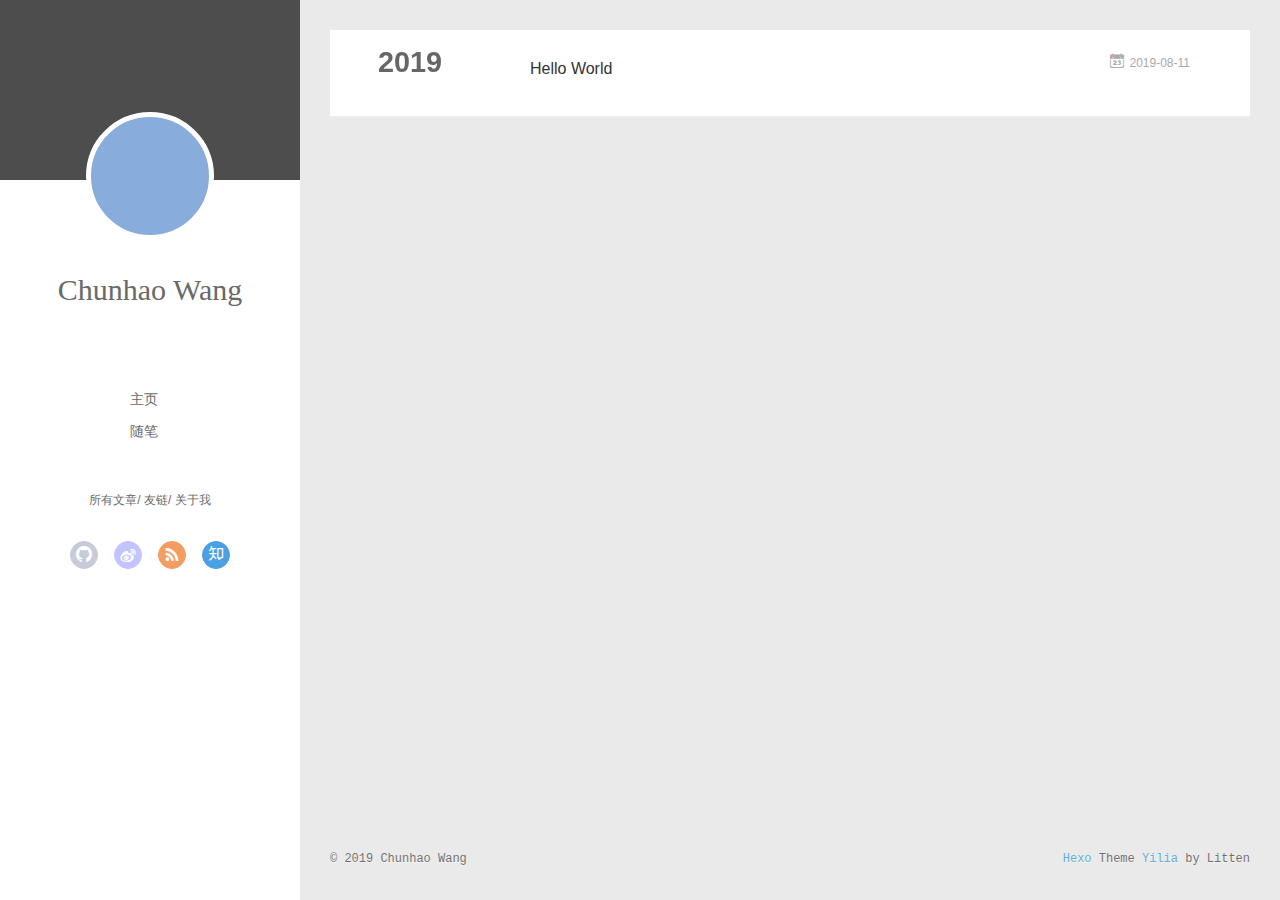
==== commit 6fc4b80c: "Site updated: 2019-08-15 15:53:00" ====
--- a/archives/index.html
+++ b/archives/index.html
@@ -46,7 +46,7 @@
 			<img src="" class="js-avatar">
 		</a>
 		<hgroup>
-		  <h1 class="header-author"><a href="/">John Doe</a></h1>
+		  <h1 class="header-author"><a href="/">Chunhao Wang</a></h1>
 		</hgroup>
 		
 
@@ -104,7 +104,7 @@
 				<img src="" class="js-avatar">
 			</div>
 			<hgroup>
-			  <h1 class="header-author js-header-author">John Doe</h1>
+			  <h1 class="header-author js-header-author">Chunhao Wang</h1>
 			</hgroup>
 			
 			
@@ -202,7 +202,7 @@
   <div class="outer">
     <div id="footer-info">
     	<div class="footer-left">
-    		&copy; 2019 John Doe
+    		&copy; 2019 Chunhao Wang
     	</div>
       	<div class="footer-right">
       		<a href="http://hexo.io/" target="_blank">Hexo</a>  Theme <a href="https://github.com/litten/hexo-theme-yilia" target="_blank">Yilia</a> by Litten
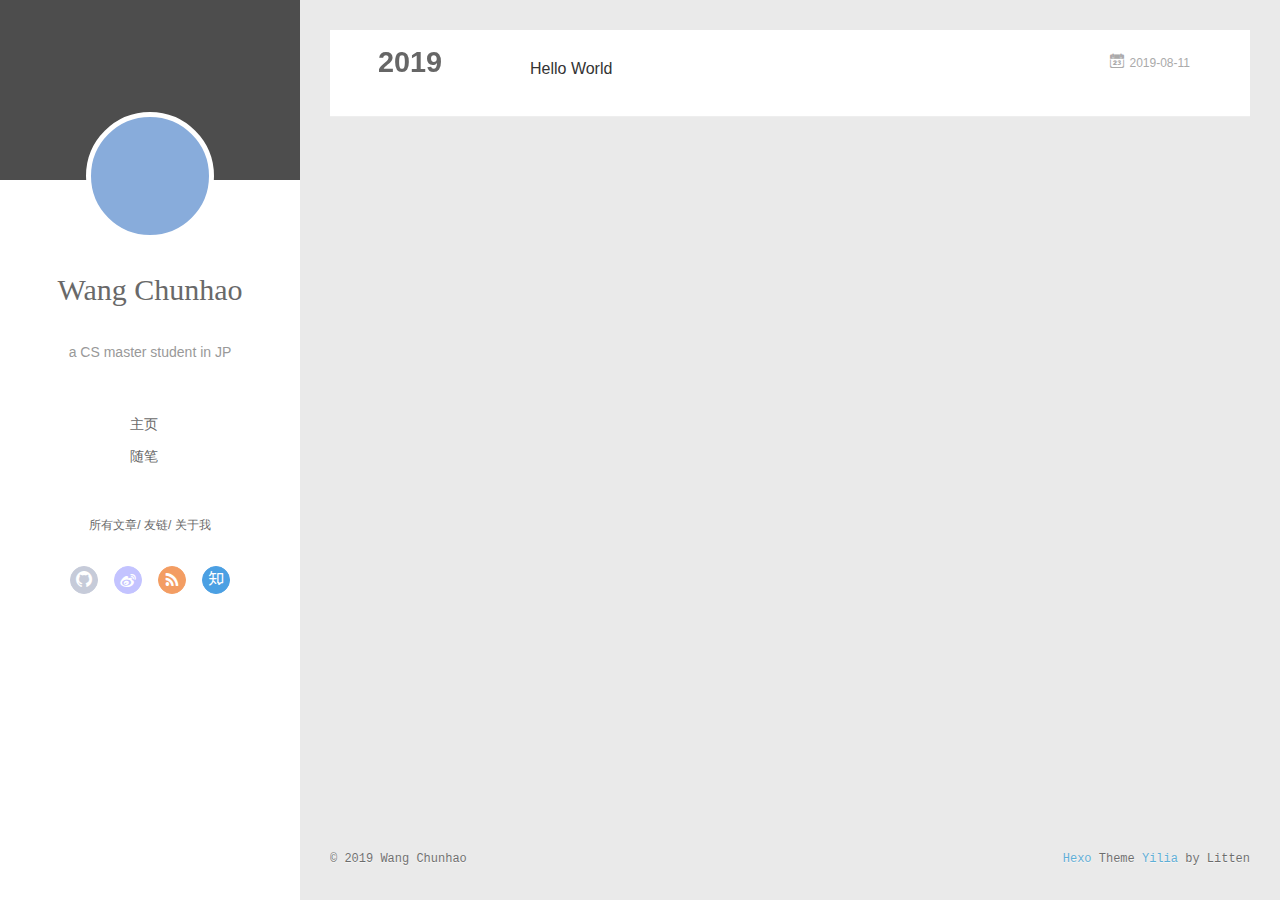
==== commit 9b4e608c: "Site updated: 2019-08-15 16:16:25" ====
--- a/archives/index.html
+++ b/archives/index.html
@@ -6,17 +6,21 @@
   <meta name="renderer" content="webkit">
   <meta http-equiv="X-UA-Compatible" content="IE=edge">
   <link rel="dns-prefetch" href="http://yoursite.com">
-  <title>Archives | Hexo</title>
+  <title>Archives | My Blog</title>
   <meta name="viewport" content="width=device-width, initial-scale=1, maximum-scale=1">
-  <meta property="og:type" content="website">
-<meta property="og:title" content="Hexo">
+  <meta name="description" content="Hey! I&apos;m an international student for the CS master degree now at University of Tsukuba in Japan. I am from China and was graduated from Donghua University in Shanghai,China.">
+<meta name="keywords" content="python, js, pytorch, tensorflow, developer, go, java, AI, ML, DL, swift,geek">
+<meta property="og:type" content="website">
+<meta property="og:title" content="My Blog">
 <meta property="og:url" content="http://yoursite.com/archives/index.html">
-<meta property="og:site_name" content="Hexo">
+<meta property="og:site_name" content="My Blog">
+<meta property="og:description" content="Hey! I&apos;m an international student for the CS master degree now at University of Tsukuba in Japan. I am from China and was graduated from Donghua University in Shanghai,China.">
 <meta property="og:locale" content="en">
 <meta name="twitter:card" content="summary">
-<meta name="twitter:title" content="Hexo">
-  
-    <link rel="alternative" href="/atom.xml" title="Hexo" type="application/atom+xml">
+<meta name="twitter:title" content="My Blog">
+<meta name="twitter:description" content="Hey! I&apos;m an international student for the CS master degree now at University of Tsukuba in Japan. I am from China and was graduated from Donghua University in Shanghai,China.">
+  
+    <link rel="alternative" href="/atom.xml" title="My Blog" type="application/atom+xml">
   
   
     <link rel="icon" href="/favicon.png">
@@ -46,8 +50,10 @@
 			<img src="" class="js-avatar">
 		</a>
 		<hgroup>
-		  <h1 class="header-author"><a href="/">Chunhao Wang</a></h1>
+		  <h1 class="header-author"><a href="/">Wang Chunhao</a></h1>
 		</hgroup>
+		
+		<p class="header-subtitle">a CS master student in JP</p>
 		
 
 		<nav class="header-menu">
@@ -104,8 +110,10 @@
 				<img src="" class="js-avatar">
 			</div>
 			<hgroup>
-			  <h1 class="header-author js-header-author">Chunhao Wang</h1>
+			  <h1 class="header-author js-header-author">Wang Chunhao</h1>
 			</hgroup>
+			
+			<p class="header-subtitle"><i class="icon icon-quo-left"></i>a CS master student in JP<i class="icon icon-quo-right"></i></p>
 			
 			
 			
@@ -202,7 +210,7 @@
   <div class="outer">
     <div id="footer-info">
     	<div class="footer-left">
-    		&copy; 2019 Chunhao Wang
+    		&copy; 2019 Wang Chunhao
     	</div>
       	<div class="footer-right">
       		<a href="http://hexo.io/" target="_blank">Hexo</a>  Theme <a href="https://github.com/litten/hexo-theme-yilia" target="_blank">Yilia</a> by Litten
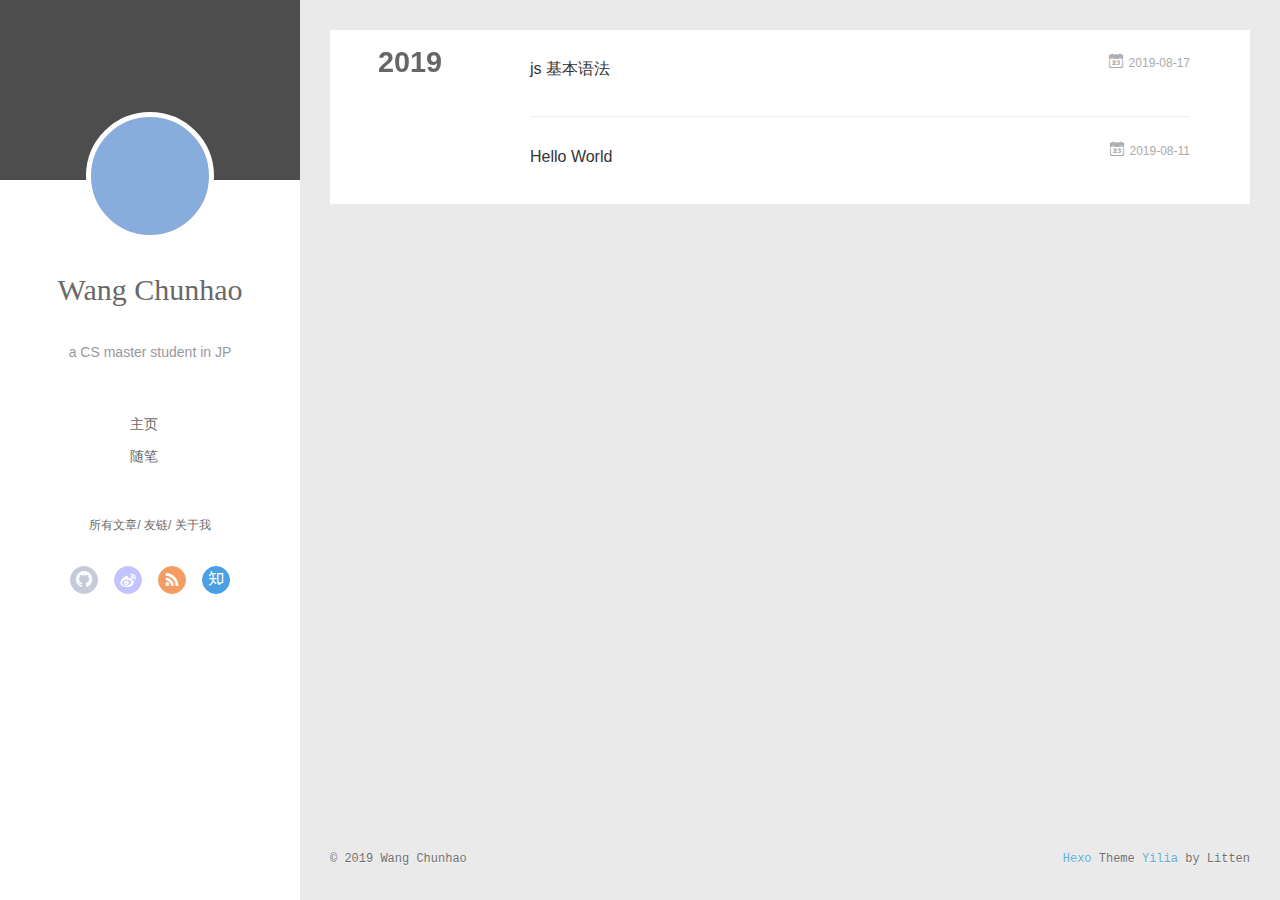
==== commit a78e495e: "Site updated: 2019-08-17 17:36:48" ====
--- a/archives/index.html
+++ b/archives/index.html
@@ -170,6 +170,33 @@
           <a href="/archives/2019" class="archive-year">2019</a>
         </div>
         <div class="archives">
+    
+    <article class="archive-article archive-type-post">
+  <div class="archive-article-inner">
+    <header class="archive-article-header">
+      	<div class="article-meta">
+	      	<a href="/2019/08/17/js 入门/" class="archive-article-date">
+  	<time datetime="2019-08-17T08:35:29.602Z" itemprop="datePublished"><i class="icon-calendar icon"></i>2019-08-17</time>
+</a>
+        </div>
+    	 
+  
+    <h1 itemprop="name">
+      <a class="archive-article-title" href="/2019/08/17/js 入门/">js 基本语法</a>
+    </h1>
+  
+
+        <div class="article-info info-on-right">
+          
+          
+
+        </div>
+        <div class="clearfix"></div>
+    </header>
+  </div>
+</article>
+  
+    
     
     <article class="archive-article archive-type-post">
   <div class="archive-article-inner">
